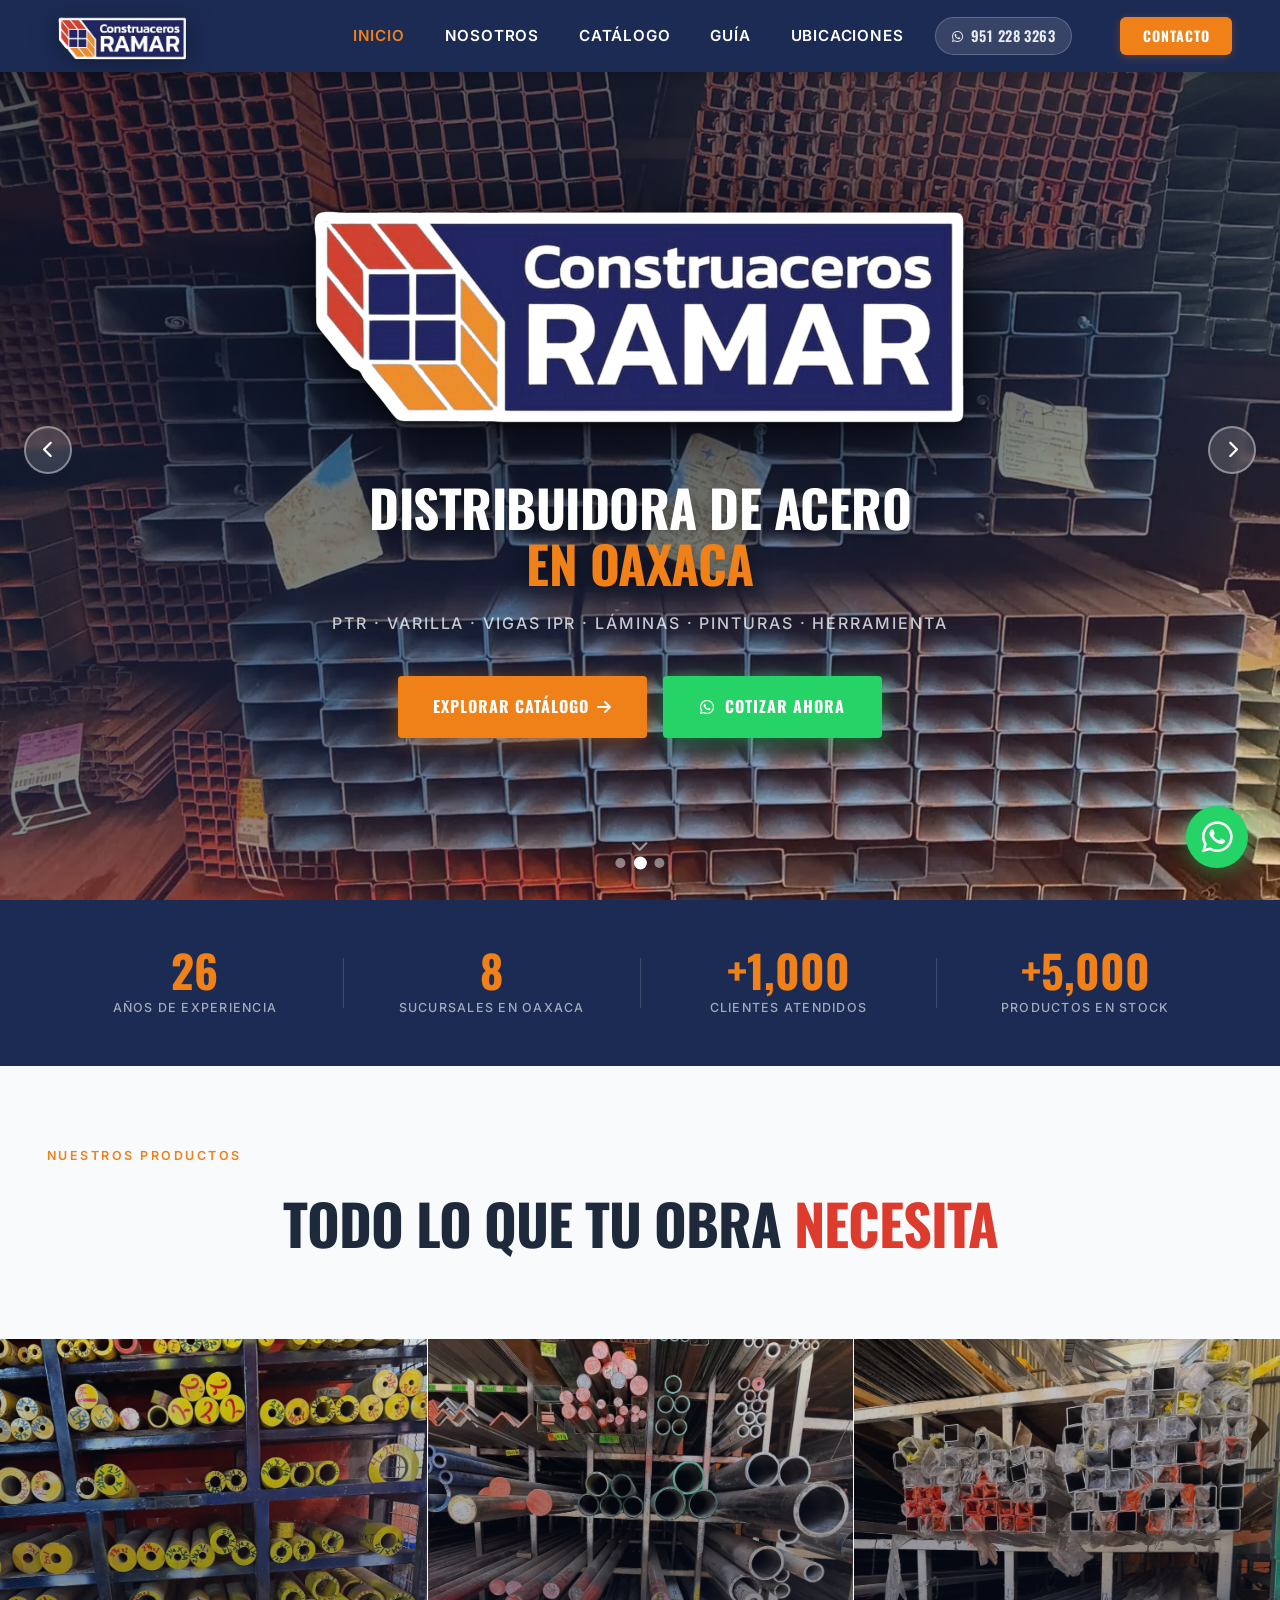
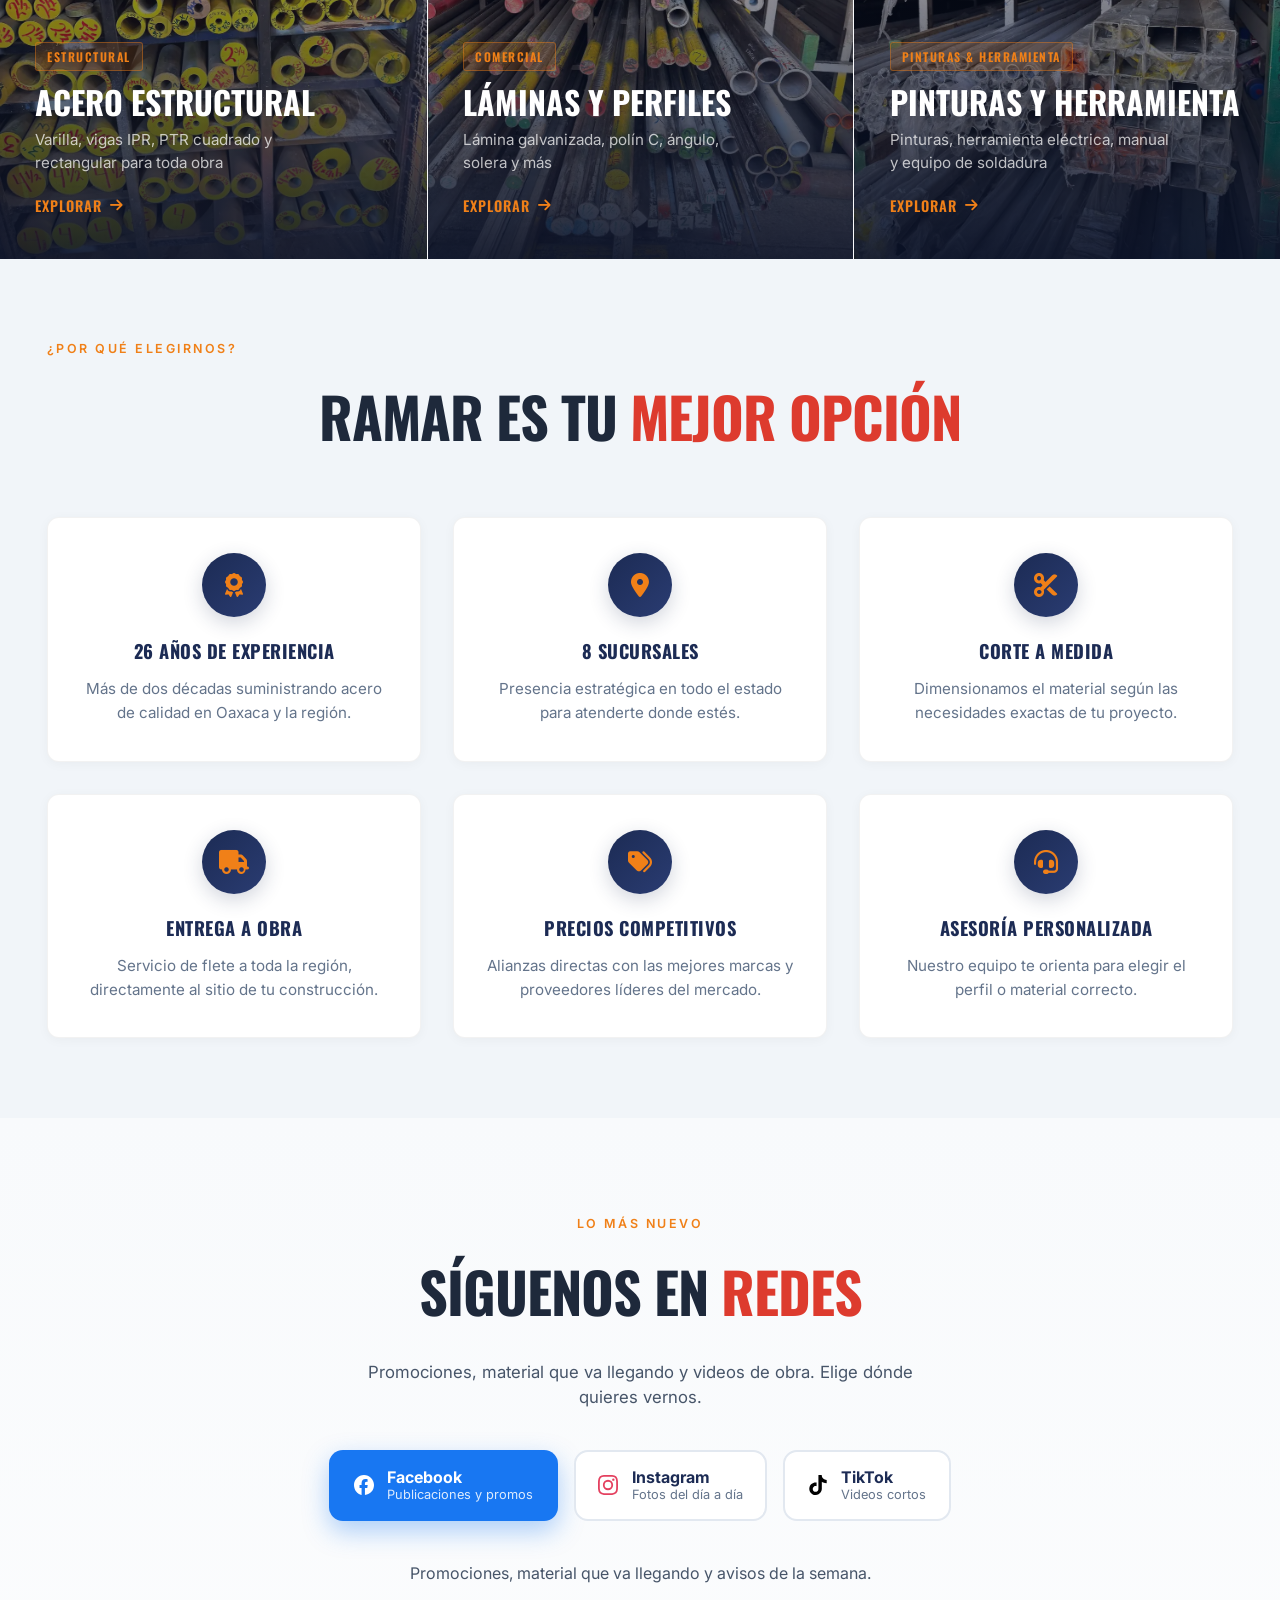
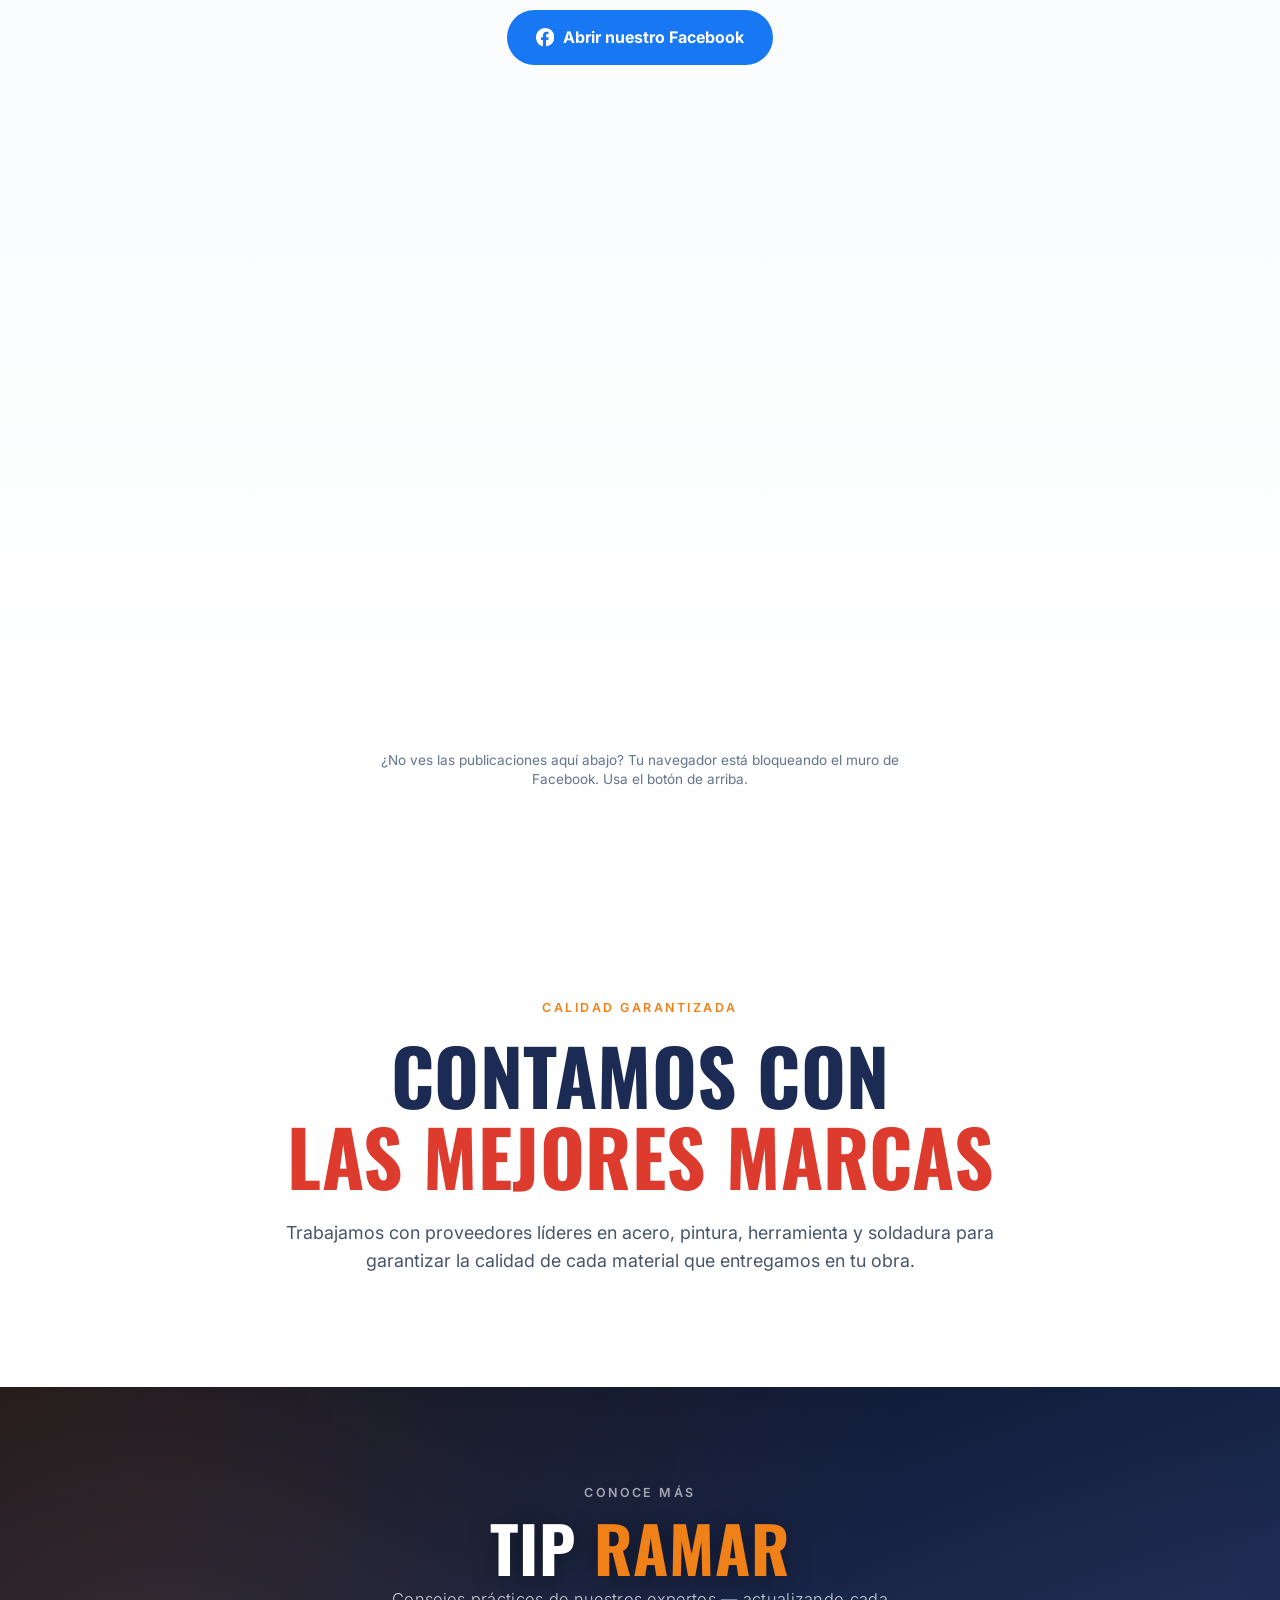
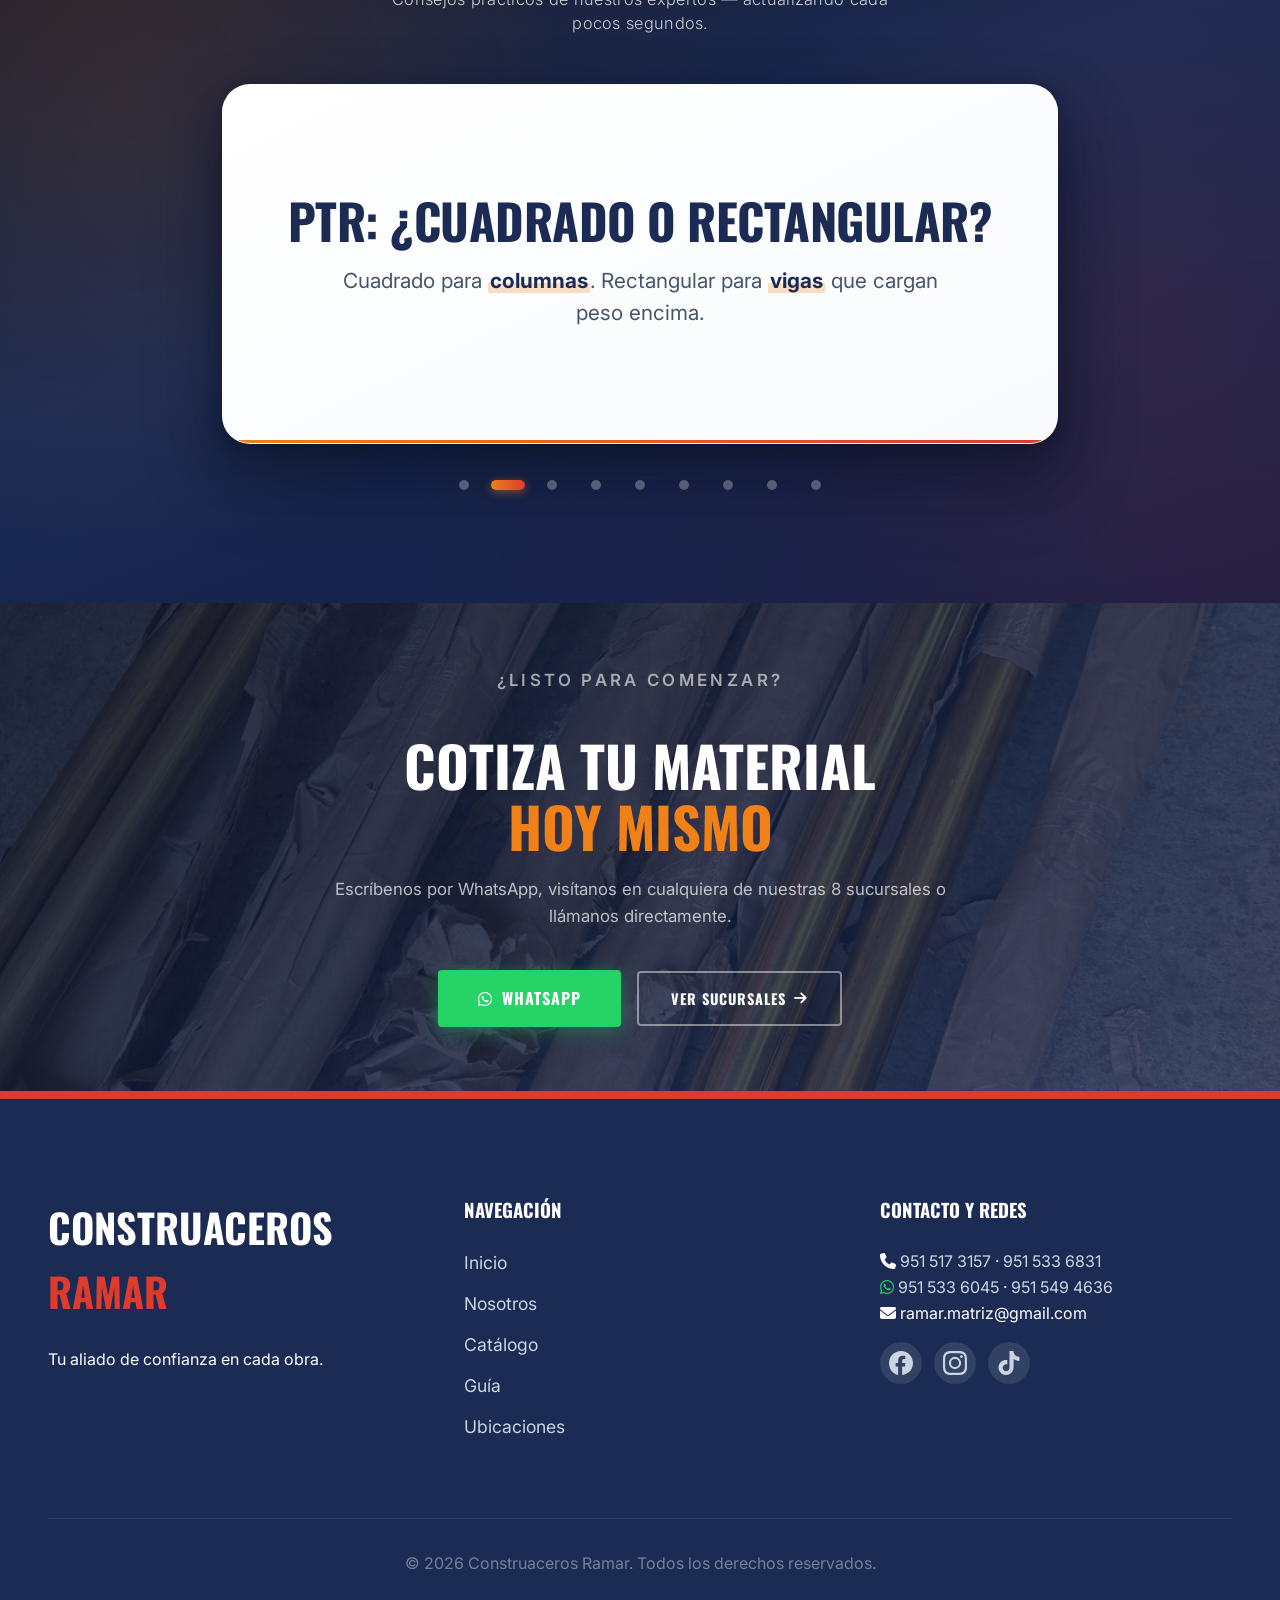
==== index.html @ 46afda1a "feat: primeras fotos propias de bodega en el catálogo y el hero El usuario mandó cuatro fotos de bod" ====
<!DOCTYPE html>
<html lang="es">
<head>
    <meta charset="UTF-8">
    <meta name="viewport" content="width=device-width, initial-scale=1.0">
    <title>Construaceros RAMAR - Distribuidora de Acero en Oaxaca</title>
    <meta name="description" content="Distribuidora de acero con 26 años en Oaxaca. Varillas, vigas IPR, PTR, láminas, perfiles de herrería y pinturas PintuMex. 8 sucursales, servicio a todo el estado.">
    <meta property="og:title" content="Construaceros RAMAR - Tu soporte de Acero en Oaxaca">
    <meta property="og:description" content="26 años distribuyendo acero en Oaxaca. 8 sucursales, amplio catálogo y atención personalizada para tu obra.">
    <meta property="og:image" content="https://construacerosramar.mx/assets/images/logo-horizontal.png">
    <meta property="og:url" content="https://construacerosramar.mx/">
    <link rel="canonical" href="https://construacerosramar.mx/">
    <meta name="twitter:card" content="summary_large_image">
    <meta name="twitter:title" content="Construaceros RAMAR - Tu soporte de Acero en Oaxaca">
    <meta name="twitter:description" content="26 años distribuyendo acero en Oaxaca. 8 sucursales, amplio catálogo y atención personalizada para tu obra.">
    <meta name="twitter:image" content="https://construacerosramar.mx/assets/images/logo-horizontal.png">
    <meta property="og:type" content="website">
    <link rel="icon" type="image/png" sizes="32x32" href="favicon-32x32.png">
    <link rel="icon" type="image/png" sizes="16x16" href="favicon-16x16.png">
    <link rel="apple-touch-icon" sizes="180x180" href="apple-touch-icon.png">
    <link rel="manifest" href="site.webmanifest">
    <meta name="theme-color" content="#1C2B54">
    <link rel="preconnect" href="https://fonts.googleapis.com">
    <link rel="preconnect" href="https://fonts.gstatic.com" crossorigin>
    <link href="https://fonts.googleapis.com/css2?family=Oswald:wght@400;500;600;700&family=Inter:wght@300;400;500;600&display=swap" rel="stylesheet">
    <link rel="stylesheet" href="https://cdnjs.cloudflare.com/ajax/libs/font-awesome/6.4.0/css/all.min.css">
    <link rel="stylesheet" href="styles.css">

    <!-- Schema.org: Organization (negocio principal con redes sociales) -->
    <script type="application/ld+json">
    {
      "@context": "https://schema.org",
      "@type": "Organization",
      "@id": "https://construacerosramar.mx/#organization",
      "name": "Construaceros RAMAR",
      "alternateName": "RAMAR",
      "url": "https://construacerosramar.mx/",
      "logo": "https://construacerosramar.mx/assets/images/logo-horizontal.png",
      "description": "Distribuidora de acero con 26 años en Oaxaca. 8 sucursales propias + 4 distribuidores autorizados.",
      "foundingDate": "2000",
      "telephone": "+52-951-228-3263",
      "email": "ramar.matriz@gmail.com",
      "address": {
        "@type": "PostalAddress",
        "streetAddress": "Av. Del Valle #8 Bis, Col. Ex Garita",
        "addressLocality": "Santa Cruz Xoxocotlán",
        "addressRegion": "Oaxaca",
        "postalCode": "71233",
        "addressCountry": "MX"
      },
      "areaServed": { "@type": "State", "name": "Oaxaca" },
      "sameAs": [
        "https://www.facebook.com/ConstruacerosRamarOficial",
        "https://www.instagram.com/ramar.oficial",
        "https://www.tiktok.com/@ramar.oficial"
      ]
    }
    </script>
    <!-- Schema.org: WebSite con búsqueda interna -->
    <script type="application/ld+json">
    {
      "@context": "https://schema.org",
      "@type": "WebSite",
      "@id": "https://construacerosramar.mx/#website",
      "url": "https://construacerosramar.mx/",
      "name": "Construaceros RAMAR",
      "publisher": { "@id": "https://construacerosramar.mx/#organization" },
      "inLanguage": "es-MX"
    }
    </script>
</head>
<body>
    <a href="#main" class="skip-link">Saltar al contenido principal</a>
    <!-- Logos de redes como SVG propio. Antes eran iconos de Font Awesome, pero
         fa-facebook-f es una "f" suelta mucho más angosta que el cuadro de
         Instagram, así que las tres pestañas no alineaban. Con un mismo
         viewBox 24x24 quedan del mismo tamaño, y además dejan de depender
         de que cargue el CDN. Trazos de Simple Icons (CC0). -->
    <svg width="0" height="0" style="position:absolute" aria-hidden="true" focusable="false">
      <symbol id="ico-facebook" viewBox="0 0 24 24">
        <path fill="currentColor" d="M24 12.073C24 5.405 18.627 0 12 0S0 5.405 0 12.073C0 18.1 3.882 23.094 9.101 24v-8.437H6.627v-3.49h2.474V9.9c0-3.297 1.792-5.118 4.533-5.118 1.313 0 2.686.236 2.686.236v2.953H15.08c-1.491 0-1.956.931-1.956 1.886v2.216h3.328l-.532 3.49h-2.796V24C20.118 23.094 24 18.1 24 12.073z"/>
      </symbol>
      <symbol id="ico-instagram" viewBox="0 0 24 24">
        <path fill="currentColor" d="M12 2.163c3.204 0 3.584.012 4.85.07 3.252.148 4.771 1.691 4.919 4.919.058 1.265.069 1.645.069 4.849 0 3.205-.012 3.584-.069 4.849-.149 3.225-1.664 4.771-4.919 4.919-1.266.058-1.644.07-4.85.07-3.204 0-3.584-.012-4.849-.07-3.26-.149-4.771-1.699-4.919-4.92-.058-1.265-.07-1.644-.07-4.849 0-3.204.013-3.583.07-4.849.149-3.227 1.664-4.771 4.919-4.919 1.266-.057 1.645-.069 4.849-.069zM12 0C8.741 0 8.333.014 7.053.072 2.695.272.273 2.69.073 7.052.014 8.333 0 8.741 0 12c0 3.259.014 3.668.072 4.948.2 4.358 2.618 6.78 6.98 6.98C8.333 23.986 8.741 24 12 24c3.259 0 3.668-.014 4.948-.072 4.354-.2 6.782-2.618 6.979-6.98.059-1.28.073-1.689.073-4.948 0-3.259-.014-3.667-.072-4.947-.196-4.354-2.617-6.78-6.979-6.98C15.668.014 15.259 0 12 0zm0 5.838a6.162 6.162 0 100 12.324 6.162 6.162 0 000-12.324zM12 16a4 4 0 110-8 4 4 0 010 8zm6.406-11.845a1.44 1.44 0 100 2.881 1.44 1.44 0 000-2.881z"/>
      </symbol>
      <symbol id="ico-tiktok" viewBox="0 0 24 24">
        <path fill="currentColor" d="M12.525.02c1.31-.02 2.61-.01 3.91-.02.08 1.53.63 3.09 1.75 4.17 1.12 1.11 2.7 1.62 4.24 1.79v4.03c-1.44-.05-2.89-.35-4.2-.97-.57-.26-1.1-.59-1.62-.93-.01 2.92.01 5.84-.02 8.75-.08 1.4-.54 2.79-1.35 3.94-1.31 1.92-3.58 3.17-5.91 3.21-1.43.08-2.86-.31-4.08-1.03-2.02-1.19-3.44-3.37-3.65-5.71-.02-.5-.03-1-.01-1.49.18-1.9 1.12-3.72 2.58-4.96 1.66-1.44 3.98-2.13 6.15-1.72.02 1.48-.04 2.96-.04 4.44-.99-.32-2.15-.23-3.02.37-.63.41-1.11 1.04-1.36 1.75-.21.51-.15 1.07-.14 1.61.24 1.64 1.82 3.02 3.5 2.87 1.12-.01 2.19-.66 2.77-1.61.19-.33.4-.67.41-1.06.1-1.79.06-3.57.07-5.36.01-4.03-.01-8.05.02-12.07z"/>
      </symbol>
    </svg>

    <!-- ═══════════════ NAVBAR ═══════════════ -->
    <header class="navbar">
        <div class="logo">
            <a href="index.html">
                <img src="assets/images/logo-horizontal.png" alt="Construaceros RAMAR Logo">
            </a>
        </div>
        <nav>
            <ul class="nav-links" id="nav-principal">
                <li><a href="index.html" style="color: var(--color-yellow);">Inicio</a></li>
                <li><a href="nosotros.html">Nosotros</a></li>
                <li><a href="catalogo.html">Catálogo</a></li>
                <li><a href="guia.html">Guía</a></li>
                <li><a href="ubicaciones.html">Ubicaciones</a></li>
            </ul>
        </nav>
        <a href="https://wa.me/5219512283263" target="_blank" rel="noopener" class="navbar-phone" aria-label="Cotiza por WhatsApp al 951 228 3263"><i class="fa-brands fa-whatsapp"></i> 951 228 3263</a>
        <a href="contacto.html" class="btn-primary contact-btn">Contacto</a>
        <button class="hamburger" aria-label="Abrir menú" aria-expanded="false" aria-controls="nav-principal">
            <div class="line"></div>
            <div class="line"></div>
            <div class="line"></div>
        </button>
    </header>

    <main id="main">

        <!-- ═══════════════ HERO CAROUSEL ═══════════════ -->
        <section class="hero-section">
            <div class="carousel-slides">
                <div class="carousel-slide active" style="background-image:url('assets/images/20260430_182716750_iOS.webp')"></div>
                <div class="carousel-slide" style="background-image:url('assets/images/20260430_182919820_iOS.webp')"></div>
                <div class="carousel-slide" style="background-image:url('assets/images/ramar-bodega-perfiles.jpg')"></div>
            </div>
            <div class="hero-overlay"></div>
            <div class="hero-content">
                <img src="assets/images/logo-horizontal.png" alt="Construaceros RAMAR" class="hero-logo">
                <h1 class="hero-headline">DISTRIBUIDORA DE ACERO<br><span class="text-yellow">EN OAXACA</span></h1>
                <p class="hero-sub">PTR · Varilla · Vigas IPR · Láminas · Pinturas · Herramienta</p>
                <div class="hero-buttons">
                    <a href="catalogo.html" class="btn-hero-primary">Explorar catálogo <i class="fa-solid fa-arrow-right"></i></a>
                    <a href="https://wa.me/5219512283263" target="_blank" class="btn-hero-wa"><i class="fa-brands fa-whatsapp"></i> Cotizar ahora</a>
                </div>
            </div>
            <button class="carousel-prev" aria-label="Anterior"><i class="fa-solid fa-chevron-left"></i></button>
            <button class="carousel-next" aria-label="Siguiente"><i class="fa-solid fa-chevron-right"></i></button>
            <div class="carousel-dots">
                <span class="carousel-dot active" data-idx="0"></span>
                <span class="carousel-dot" data-idx="1"></span>
                <span class="carousel-dot" data-idx="2"></span>
            </div>
            <div class="hero-scroll-hint">
                <i class="fa-solid fa-chevron-down"></i>
            </div>
        </section>

        <!-- ═══════════════ STATS BAR ═══════════════ -->
        <section class="stats-bar">
            <div class="stats-bar-inner">
                <div class="sbar-item">
                    <span class="sbar-num">26</span>
                    <span class="sbar-label">Años de experiencia</span>
                </div>
                <div class="sbar-div"></div>
                <div class="sbar-item">
                    <span class="sbar-num">8</span>
                    <span class="sbar-label">Sucursales en Oaxaca</span>
                </div>
                <div class="sbar-div"></div>
                <div class="sbar-item">
                    <span class="sbar-num">+1,000</span>
                    <span class="sbar-label">Clientes atendidos</span>
                </div>
                <div class="sbar-div"></div>
                <div class="sbar-item">
                    <span class="sbar-num">+5,000</span>
                    <span class="sbar-label">Productos en stock</span>
                </div>
            </div>
        </section>

        <!-- ═══════════════ CATEGORÍAS DE PRODUCTOS ═══════════════ -->
        <section class="home-categories fade-in">
            <div class="container">
                <p class="section-eyebrow dark">Nuestros productos</p>
                <h2 class="section-title text-center">TODO LO QUE TU OBRA <span class="text-red">NECESITA</span></h2>
            </div>
            <div class="home-cats-grid">
                <a href="catalogo.html" class="home-cat-card">
                    <div class="home-cat-img" style="background-image:url('assets/images/20260430_182743814_iOS.webp')"></div>
                    <div class="home-cat-overlay"></div>
                    <div class="home-cat-content">
                        <span class="home-cat-tag">Estructural</span>
                        <h3>Acero Estructural</h3>
                        <p>Varilla, vigas IPR, PTR cuadrado y rectangular para toda obra</p>
                        <span class="home-cat-cta">Explorar <i class="fa-solid fa-arrow-right"></i></span>
                    </div>
                </a>
                <a href="catalogo.html" class="home-cat-card">
                    <div class="home-cat-img" style="background-image:url('assets/images/20260430_182719859_iOS.webp')"></div>
                    <div class="home-cat-overlay"></div>
                    <div class="home-cat-content">
                        <span class="home-cat-tag">Comercial</span>
                        <h3>Láminas y Perfiles</h3>
                        <p>Lámina galvanizada, polín C, ángulo, solera y más</p>
                        <span class="home-cat-cta">Explorar <i class="fa-solid fa-arrow-right"></i></span>
                    </div>
                </a>
                <a href="catalogo.html" class="home-cat-card">
                    <div class="home-cat-img" style="background-image:url('assets/images/20260430_182710507_iOS.webp')"></div>
                    <div class="home-cat-overlay"></div>
                    <div class="home-cat-content">
                        <span class="home-cat-tag">Pinturas &amp; Herramienta</span>
                        <h3>Pinturas y Herramienta</h3>
                        <p>Pinturas, herramienta eléctrica, manual y equipo de soldadura</p>
                        <span class="home-cat-cta">Explorar <i class="fa-solid fa-arrow-right"></i></span>
                    </div>
                </a>
            </div>
        </section>

        <!-- ═══════════════ POR QUÉ RAMAR ═══════════════ -->
        <section class="home-why fade-in">
            <div class="container">
                <p class="section-eyebrow dark">¿Por qué elegirnos?</p>
                <h2 class="section-title text-center">RAMAR ES TU <span class="text-red">MEJOR OPCIÓN</span></h2>
                <div class="home-why-grid">
                    <div class="home-why-item">
                        <div class="home-why-icon"><i class="fa-solid fa-award"></i></div>
                        <h4>26 Años de Experiencia</h4>
                        <p>Más de dos décadas suministrando acero de calidad en Oaxaca y la región.</p>
                    </div>
                    <div class="home-why-item">
                        <div class="home-why-icon"><i class="fa-solid fa-location-dot"></i></div>
                        <h4>8 Sucursales</h4>
                        <p>Presencia estratégica en todo el estado para atenderte donde estés.</p>
                    </div>
                    <div class="home-why-item">
                        <div class="home-why-icon"><i class="fa-solid fa-scissors"></i></div>
                        <h4>Corte a Medida</h4>
                        <p>Dimensionamos el material según las necesidades exactas de tu proyecto.</p>
                    </div>
                    <div class="home-why-item">
                        <div class="home-why-icon"><i class="fa-solid fa-truck"></i></div>
                        <h4>Entrega a Obra</h4>
                        <p>Servicio de flete a toda la región, directamente al sitio de tu construcción.</p>
                    </div>
                    <div class="home-why-item">
                        <div class="home-why-icon"><i class="fa-solid fa-tags"></i></div>
                        <h4>Precios Competitivos</h4>
                        <p>Alianzas directas con las mejores marcas y proveedores líderes del mercado.</p>
                    </div>
                    <div class="home-why-item">
                        <div class="home-why-icon"><i class="fa-solid fa-headset"></i></div>
                        <h4>Asesoría Personalizada</h4>
                        <p>Nuestro equipo te orienta para elegir el perfil o material correcto.</p>
                    </div>
                </div>
            </div>
        </section>

        <!-- ═══════════════ REDES SOCIALES ═══════════════ -->
        <section class="redes-section fade-in" id="redes">
            <div class="container">
                <p class="section-eyebrow dark">Lo más nuevo</p>
                <h2 class="section-title text-center">SÍGUENOS EN <span class="text-red">REDES</span></h2>
                <p class="redes-sub">Promociones, material que va llegando y videos de obra. Elige dónde quieres vernos.</p>

                <div class="redes-tabs" role="tablist" aria-label="Elige una red social">
                    <button class="red-tab red-fb active" id="tab-fb" data-red="fb" role="tab" aria-selected="true" aria-controls="panel-fb" type="button">
                        <svg aria-hidden="true" focusable="false"><use href="#ico-facebook"/></svg>
                        <span class="red-tab-txt">
                            <span class="red-tab-nombre">Facebook</span>
                            <span class="red-tab-handle">Publicaciones y promos</span>
                        </span>
                    </button>
                    <button class="red-tab red-ig" id="tab-ig" data-red="ig" role="tab" aria-selected="false" aria-controls="panel-ig" type="button">
                        <svg aria-hidden="true" focusable="false"><use href="#ico-instagram"/></svg>
                        <span class="red-tab-txt">
                            <span class="red-tab-nombre">Instagram</span>
                            <span class="red-tab-handle">Fotos del día a día</span>
                        </span>
                    </button>
                    <button class="red-tab red-tk" id="tab-tk" data-red="tk" role="tab" aria-selected="false" aria-controls="panel-tk" type="button">
                        <svg aria-hidden="true" focusable="false"><use href="#ico-tiktok"/></svg>
                        <span class="red-tab-txt">
                            <span class="red-tab-nombre">TikTok</span>
                            <span class="red-tab-handle">Videos cortos</span>
                        </span>
                    </button>
                </div>

                <div class="redes-paneles">
                    <!-- Facebook. El plugin oficial se queda, pero NO puede ser lo
                         único: muchos navegadores con protección de rastreo lo
                         bloquean y el panel se veía como un recuadro vacío. Por eso
                         el botón va arriba y siempre visible, y el muro va abajo
                         con un aviso de qué hacer si no aparece. -->
                    <div class="red-panel red-panel-fb active" id="panel-fb" role="tabpanel" aria-labelledby="tab-fb">
                        <p class="red-panel-intro">Promociones, material que va llegando y avisos de la semana.</p>
                        <a href="https://www.facebook.com/ConstruacerosRamarOficial" target="_blank" rel="noopener" class="red-cta red-cta-fb red-cta-arriba">
                            <svg aria-hidden="true" focusable="false"><use href="#ico-facebook"/></svg> Abrir nuestro Facebook
                        </a>
                        <div class="fb-feed-wrap">
                            <iframe
                                src="https://www.facebook.com/plugins/page.php?href=https%3A%2F%2Fwww.facebook.com%2FConstruacerosRamarOficial&tabs=timeline&width=500&height=640&small_header=false&adapt_container_width=true&hide_cover=false&show_facepile=true"
                                width="500"
                                height="640"
                                style="border:none;overflow:hidden;max-width:100%;"
                                scrolling="no"
                                frameborder="0"
                                allowfullscreen="true"
                                allow="autoplay; clipboard-write; encrypted-media; picture-in-picture; web-share"
                                loading="lazy"
                                title="Publicaciones de Construaceros RAMAR en Facebook">
                            </iframe>
                        </div>
                        <p class="red-aviso">¿No ves las publicaciones aquí abajo? Tu navegador está bloqueando el muro de Facebook. Usa el botón de arriba.</p>
                    </div>

                    <!-- Instagram: fotos reales de bodega como antesala, sin simular el feed -->
                    <div class="red-panel red-panel-ig" id="panel-ig" role="tabpanel" aria-labelledby="tab-ig" hidden>
                        <p class="red-panel-intro">Así se ve la bodega por dentro. Todo el contenido está en Instagram.</p>
                        <div class="red-galeria">
                            <img src="assets/images/20260430_182659213_iOS.webp" alt="Tubería de acero acomodada por medida en el rack" loading="lazy">
                            <img src="assets/images/20260430_182710507_iOS.webp" alt="Material de acero en bodega RAMAR" loading="lazy">
                            <img src="assets/images/20260430_182716750_iOS.webp" alt="Perfiles de acero en existencia" loading="lazy">
                            <img src="assets/images/20260430_182731019_iOS.webp" alt="Almacén de perfiles y soleras" loading="lazy">
                            <img src="assets/images/20260430_182743814_iOS.webp" alt="Material estructural en bodega" loading="lazy">
                            <img src="assets/images/20260430_182919820_iOS.webp" alt="Vista general de la bodega RAMAR" loading="lazy">
                        </div>
                        <a href="https://www.instagram.com/ramar.oficial" target="_blank" rel="noopener" class="red-cta red-cta-ig">
                            <svg aria-hidden="true" focusable="false"><use href="#ico-instagram"/></svg> Ver @ramar.oficial en Instagram
                        </a>
                    </div>

                    <!-- TikTok -->
                    <div class="red-panel red-panel-tk" id="panel-tk" role="tabpanel" aria-labelledby="tab-tk" hidden>
                        <div class="red-tk-caja">
                            <svg class="red-tk-icono" aria-hidden="true" focusable="false"><use href="#ico-tiktok"/></svg>
                            <h3>Videos cortos de obra y material</h3>
                            <p>Cómo se ve el material de cerca, cómo se usa y qué va llegando a bodega.</p>
                            <a href="https://www.tiktok.com/@ramar.oficial" target="_blank" rel="noopener" class="red-cta red-cta-tk">
                                <svg aria-hidden="true" focusable="false"><use href="#ico-tiktok"/></svg> Ver @ramar.oficial en TikTok
                            </a>
                        </div>
                    </div>
                </div>
            </div>
        </section>

        <!-- ═══════════════ MARCAS ═══════════════ -->
        <section class="brands-section fade-in">
            <div class="container">
                <p class="section-eyebrow dark">Calidad garantizada</p>
                <h2 class="brands-headline">CONTAMOS CON<br><span class="text-red">LAS MEJORES MARCAS</span></h2>
                <p class="brands-sub">Trabajamos con proveedores líderes en acero, pintura, herramienta y soldadura para garantizar la calidad de cada material que entregamos en tu obra.</p>
            </div>
        </section>

        <!-- ═══════════════ TIPS ROTATIVOS ═══════════════ -->
        <section class="tips-section fade-in">
            <div class="tips-bg-pattern"></div>
            <div class="container">
                <p class="section-eyebrow light">Conoce más</p>
                <h2 class="tips-title">TIP <span class="text-yellow">RAMAR</span></h2>
                <p class="tips-sub">Consejos prácticos de nuestros expertos — actualizando cada pocos segundos.</p>

                <div class="tip-rotator" id="tip-rotator">
                    <!-- Las tarjetas se inyectan por JS; este es el placeholder inicial -->
                    <div class="tip-watermark"><img src="assets/images/tips/electrodos.svg" alt=""></div>
                    <div class="tip-card active">
                        <h3 class="tip-headline">¿Cuál electrodo uso?</h3>
                        <p class="tip-text"><strong>6013</strong> para herrería y muebles. <strong>7018</strong> para estructuras pesadas que aguantan más carga.</p>
                    </div>
                </div>

                <div class="tip-dots" id="tip-dots"></div>
            </div>
        </section>

        <!-- ═══════════════ CTA FINAL ═══════════════ -->
        <section class="cta-final">
            <img src="assets/images/20260430_182731019_iOS.webp" alt="Material RAMAR" class="cta-final-bg" loading="lazy">
            <div class="cta-final-overlay"></div>
            <div class="cta-final-content">
                <p class="section-eyebrow light">¿Listo para comenzar?</p>
                <h2>COTIZA TU MATERIAL<br><span class="text-yellow">HOY MISMO</span></h2>
                <p>Escríbenos por WhatsApp, visítanos en cualquiera de nuestras 8 sucursales o llámanos directamente.</p>
                <div class="cta-final-btns">
                    <a href="https://wa.me/5219512283263" target="_blank" class="btn-wa-big"><i class="fa-brands fa-whatsapp"></i> WhatsApp</a>
                    <a href="ubicaciones.html" class="btn-outline-light">Ver sucursales <i class="fa-solid fa-arrow-right"></i></a>
                </div>
            </div>
        </section>

    </main>

    <!-- ═══════════════ FOOTER ═══════════════ -->
    <footer id="footer-section">
        <div class="footer-container">
            <div class="footer-brand">
                <h2>Construaceros<span class="text-red"> RAMAR</span></h2>
                <p>Tu aliado de confianza en cada obra.</p>
            </div>
            <div class="footer-links">
                <h3>Navegación</h3>
                <ul>
                    <li><a href="index.html">Inicio</a></li>
                    <li><a href="nosotros.html">Nosotros</a></li>
                    <li><a href="catalogo.html">Catálogo</a></li>
                    <li><a href="guia.html">Guía</a></li>
                    <li><a href="ubicaciones.html">Ubicaciones</a></li>
                </ul>
            </div>
            <div class="footer-contact">
                <h3>Contacto y Redes</h3>
                <p><i class="fa-solid fa-phone"></i> <a href="tel:9515173157" style="color:#cbd5e1;text-decoration:none;">951 517 3157</a> · <a href="tel:9515336831" style="color:#cbd5e1;text-decoration:none;">951 533 6831</a></p>
                <p><i class="fa-brands fa-whatsapp" style="color:#25D366;"></i> <a href="https://wa.me/5219515336045" target="_blank" rel="noopener" style="color:#cbd5e1;text-decoration:none;">951 533 6045</a> · <a href="https://wa.me/5219515494636" target="_blank" rel="noopener" style="color:#cbd5e1;text-decoration:none;">951 549 4636</a></p>
                <p><i class="fa-solid fa-envelope"></i> ramar.matriz@gmail.com</p>
                <div class="social-icons">
                    <a href="https://www.facebook.com/ConstruacerosRamarOficial" target="_blank" class="social-link fb" aria-label="Facebook"><svg aria-hidden="true" focusable="false"><use href="#ico-facebook"/></svg></a>
                    <a href="https://www.instagram.com/ramar.oficial" target="_blank" class="social-link ig" aria-label="Instagram"><svg aria-hidden="true" focusable="false"><use href="#ico-instagram"/></svg></a>
                    <a href="https://www.tiktok.com/@ramar.oficial" target="_blank" class="social-link tk" aria-label="TikTok"><svg aria-hidden="true" focusable="false"><use href="#ico-tiktok"/></svg></a>
                </div>
            </div>
        </div>
        <div class="footer-bottom">
            <p>&copy; 2026 Construaceros Ramar. Todos los derechos reservados.</p>
        </div>
    </footer>

    <a href="https://wa.me/5219512283263" target="_blank" class="whatsapp-float" aria-label="Cotiza por WhatsApp">
        <i class="fa-brands fa-whatsapp"></i>
        <span class="wa-tooltip">Cotiza por WhatsApp</span>
    </a>

    <script src="main.js"></script>

    <!-- ═══════════════ PESTAÑAS DE REDES SOCIALES ═══════════════ -->
    <script>
    (function () {
        const tabs = document.querySelectorAll('.red-tab');
        if (!tabs.length) return;

        function mostrar(red) {
            tabs.forEach((t) => {
                const activa = t.dataset.red === red;
                t.classList.toggle('active', activa);
                t.setAttribute('aria-selected', activa ? 'true' : 'false');
            });
            document.querySelectorAll('.red-panel').forEach((p) => {
                const activo = p.id === 'panel-' + red;
                p.classList.toggle('active', activo);
                p.hidden = !activo;
            });
        }

        tabs.forEach((t) => t.addEventListener('click', () => mostrar(t.dataset.red)));

        // Flechas izquierda/derecha entre pestañas, como espera un lector de pantalla.
        document.querySelector('.redes-tabs').addEventListener('keydown', (e) => {
            if (e.key !== 'ArrowRight' && e.key !== 'ArrowLeft') return;
            const lista = [...tabs];
            const i = lista.indexOf(document.activeElement);
            if (i === -1) return;
            const sig = lista[(i + (e.key === 'ArrowRight' ? 1 : -1) + lista.length) % lista.length];
            sig.focus();
            mostrar(sig.dataset.red);
            e.preventDefault();
        });
    })();
    </script>

    <!-- ═══════════════ TIPS ROTATIVOS ═══════════════ -->
    <script>
    (function () {
        const TIPS_BASE = 'assets/images/tips';
        const TIPS = [
            { img: TIPS_BASE + '/electrodos.svg',   cat: 'Soldadura',  title: '¿Cuál electrodo uso?',
              text: '<strong>6013</strong> para herrería y muebles. <strong>7018</strong> para estructuras pesadas que aguantan más carga.' },
            { img: TIPS_BASE + '/ptr.svg',          cat: 'Estructural', title: 'PTR: ¿cuadrado o rectangular?',
              text: 'Cuadrado para <strong>columnas</strong>. Rectangular para <strong>vigas</strong> que cargan peso encima.' },
            { img: TIPS_BASE + '/calibre.svg',      cat: 'Lámina', title: '¿Qué calibre escojo?',
              text: 'A mayor número, más delgada la lámina. <strong>Cal. 26</strong> techos · <strong>Cal. 22</strong> fachadas · <strong>Cal. 18</strong> portones.' },
            { img: TIPS_BASE + '/primario.svg',     cat: 'Pintura', title: 'Empieza por el primario',
              text: 'Sin <strong>primario anticorrosivo</strong> antes del esmalte, la pintura se cae en pocos meses.' },
            { img: TIPS_BASE + '/torno.svg',        cat: 'Torno', title: 'Para tornear inox',
              text: 'Usa <strong>buriles de cobalto</strong>. Los buriles normales se queman muy rápido en inox o acero duro.' },
            { img: TIPS_BASE + '/7018-mojado.svg',  cat: 'Soldadura', title: 'Cuida tus 7018',
              text: 'El <strong>7018 mojado</strong> arruina la soldadura. Guárdalo en bolsa sellada o calientito.' },
            { img: TIPS_BASE + '/porton.svg',       cat: 'Herrería', title: 'PTR para portón',
              text: 'Portón <strong>chico</strong>: PTR 1½" cal. 14. Portón <strong>grande</strong>: PTR 2" cal. 12 para que no se chueque.' },
            { img: TIPS_BASE + '/inox.svg',         cat: 'Inoxidable', title: 'Inox: ¿304 o 430?',
              text: '<strong>304</strong> para cocinas y donde haya humedad. <strong>430</strong> solo para decorar en lugares secos.' },
            { img: TIPS_BASE + '/inversora.svg',    cat: 'Soldadura', title: '¿Inversora o transformadora?',
              text: '<strong>Inversora</strong>: ligera, llévala a la obra. <strong>Transformadora</strong>: pesada pero más resistente para taller fijo.' }
        ];

        const rotator = document.getElementById('tip-rotator');
        const dots    = document.getElementById('tip-dots');
        if (!rotator || !dots) return;

        // Pintar dots
        dots.innerHTML = TIPS.map((_, i) =>
            `<button class="tip-dot${i === 0 ? ' active' : ''}" aria-label="Tip ${i+1}" data-idx="${i}"></button>`
        ).join('');

        let current = 0;
        let timer;

        function render(idx) {
            const t = TIPS[idx];
            rotator.innerHTML =
                '<div class="tip-watermark"><img src="' + t.img + '" alt="" loading="lazy"></div>' +
                '<div class="tip-card active">' +
                    '<h3 class="tip-headline">' + t.title + '</h3>' +
                    '<p class="tip-text">' + t.text + '</p>' +
                '</div>';
            dots.querySelectorAll('.tip-dot').forEach((d, i) =>
                d.classList.toggle('active', i === idx)
            );
            current = idx;
        }

        function next() { render((current + 1) % TIPS.length); }

        function start() {
            stop();
            timer = setInterval(next, 6000); // cada 6 segundos
        }
        function stop() {
            if (timer) { clearInterval(timer); timer = null; }
        }

        // Click manual en dot
        dots.addEventListener('click', e => {
            const btn = e.target.closest('.tip-dot');
            if (!btn) return;
            render(parseInt(btn.dataset.idx, 10));
            start(); // reinicia el timer
        });

        // Pausar al pasar el mouse, reanudar al salir
        rotator.addEventListener('mouseenter', stop);
        rotator.addEventListener('mouseleave', start);

        // Comenzar al cargar
        render(0);
        start();
    })();
    </script>
</body>
</html>
---- styles.css ----
:root {
    /* Colores exactos del logo */
    --color-blue: #1C2B54; /* Azul oscuro del contenedor principal */
    --color-blue-light: #2A3C72;
    --color-yellow: #F08018; /* Naranja/Amarillo de los bloques inferiores */
    --color-red: #DD3B2E; /* Rojo vibrante de los bloques superiores */
    --color-white: #FFFFFF;
    --color-bg: #F8FAFC;
    --color-bg-dark: #F1F5F9;
    --color-text: #1E293B;
    --color-text-light: #64748B;
    
    --font-heading: 'Oswald', sans-serif;
    --font-body: 'Inter', sans-serif;
    
    /* Transición suave y moderna */
    --transition: all 0.3s cubic-bezier(0.4, 0, 0.2, 1);
}

* {
    margin: 0;
    padding: 0;
    box-sizing: border-box;
}

/* ─── Accesibilidad ─── */
.visually-hidden {
    position: absolute;
    width: 1px; height: 1px;
    padding: 0; margin: -1px;
    overflow: hidden;
    clip: rect(0, 0, 0, 0);
    white-space: nowrap;
    border: 0;
}
.skip-link {
    position: absolute;
    left: -10000px;
    top: 12px;
    background: var(--color-blue);
    color: #fff;
    padding: 0.75rem 1.25rem;
    font-family: var(--font-body);
    font-weight: 600;
    text-decoration: none;
    border-radius: 6px;
    box-shadow: 0 6px 18px rgba(0,0,0,0.25);
    z-index: 9999;
}
.skip-link:focus {
    left: 12px;
    outline: 3px solid var(--color-yellow);
    outline-offset: 2px;
}
:focus-visible {
    outline: 3px solid var(--color-yellow);
    outline-offset: 2px;
    border-radius: 4px;
}

body {
    font-family: var(--font-body);
    color: var(--color-text);
    background-color: var(--color-bg);
    line-height: 1.6;
    overflow-x: hidden;
    scroll-behavior: smooth;
    -webkit-font-smoothing: antialiased;
}

/* Helpers Typografia */
.text-blue { color: var(--color-blue); }
.text-yellow { color: var(--color-yellow); }
.text-red { color: var(--color-red); }
.text-center { text-align: center; }
.text-left { text-align: left; }

h1, h2, h3, h4 {
    font-family: var(--font-heading);
    text-transform: uppercase;
}

.section-title {
    font-size: 3.5rem;
    margin-bottom: 1.5rem;
    font-weight: 800;
    letter-spacing: -1px;
}

.section-subtitle {
    font-size: 1.3rem;
    margin-bottom: 3.5rem;
    color: var(--color-text-light);
}

.container {
    max-width: 1250px;
    margin: 0 auto;
    padding: 0 2rem;
}

/* Fix Global de Main para que el Navbar no lo tape */
.main-content {
    padding-top: 72px;
    min-height: 80vh;
    background-color: var(--color-bg);
}

/* Navbar */
.navbar {
    position: fixed;
    top: 0;
    width: 100%;
    height: 72px;
    padding: 0 3rem;
    display: flex;
    align-items: center;
    gap: 2rem;
    background: var(--color-blue);
    z-index: 1000;
    box-shadow: 0 2px 12px rgba(0,0,0,0.22);
    transition: background 0.3s ease, box-shadow 0.3s ease;
}

.navbar.scrolled {
    background: #111e3a;
    box-shadow: 0 4px 24px rgba(0,0,0,0.32);
}

/* Logo inline */
.logo {
    display: flex;
    align-items: center;
    margin-right: auto;
    flex-shrink: 0;
}

.logo img {
    height: 56px;
    width: auto;
    display: block;
    filter: drop-shadow(0 4px 14px rgba(0,0,0,0.32));
    transition: transform 0.3s cubic-bezier(0.4, 0, 0.2, 1);
}
.logo img:hover {
    transform: translateY(-2px) scale(1.02);
}

.nav-links {
    list-style: none;
    display: flex;
    gap: 2.5rem;
}

.nav-links a {
    text-decoration: none;
    color: #fff;
    font-weight: 600;
    font-size: 0.95rem;
    letter-spacing: 0.8px;
    text-transform: uppercase;
    transition: color 0.2s ease;
    position: relative;
}

.nav-links a::after {
    content: '';
    position: absolute;
    bottom: -4px;
    left: 0;
    width: 0%;
    height: 2px;
    background: var(--color-yellow);
    transition: width 0.25s ease;
}

.nav-links a:hover {
    color: var(--color-yellow);
}

.nav-links a:hover::after,
.nav-links a[style*="color: var(--color-red)"]::after {
    width: 100%;
}

/* Página activa en nav — usar amarillo en lugar de rojo sobre fondo oscuro */
.nav-links a[style*="color: var(--color-red)"] {
    color: var(--color-yellow) !important;
}

/* Botones */
.btn-primary, .btn-secondary, .btn-outline {
    display: inline-flex;
    align-items: center;
    justify-content: center;
    padding: 0.9rem 2.2rem;
    font-family: var(--font-heading);
    font-weight: 700;
    text-transform: uppercase;
    text-decoration: none;
    border: none;
    border-radius: 6px;
    cursor: pointer;
    transition: var(--transition);
    font-size: 1rem;
    letter-spacing: 1px;
}

.btn-primary {
    background: var(--color-yellow);
    color: var(--color-white);
    box-shadow: 0 2px 10px rgba(240, 128, 24, 0.28);
}

.contact-btn {
    margin-left: 1rem;
    background: var(--color-yellow) !important;
    color: #fff !important;
    padding: 0.5rem 1.4rem !important;
    font-size: 0.88rem !important;
}

.btn-primary:hover {
    color: var(--color-white);
    background: #d97010;
    transform: translateY(-2px);
    box-shadow: 0 6px 18px rgba(240, 128, 24, 0.35);
}

.btn-secondary {
    background-color: rgba(255,255,255,0.12);
    color: var(--color-white);
    border: 2px solid rgba(255,255,255,0.9);
}

.btn-secondary:hover {
    background-color: rgba(255,255,255,0.22);
    border-color: var(--color-white);
    color: var(--color-white);
    transform: translateY(-2px);
}

.btn-outline {
    background-color: transparent;
    border: 2px solid var(--color-blue);
    color: var(--color-blue);
}

.btn-outline:hover {
    background-color: var(--color-blue);
    color: var(--color-white);
    transform: translateY(-2px);
}

/* Hero Section — Carousel */
.hero-section {
    height: 100vh;
    position: relative;
    display: flex;
    align-items: center;
    justify-content: center;
    text-align: center;
    padding: 0 2rem;
    overflow: hidden;
}

/* Carousel slides container */
.carousel-slides {
    position: absolute;
    inset: 0;
    z-index: 0;
}

.carousel-slide {
    position: absolute;
    inset: 0;
    background-size: cover;
    background-position: center;
    opacity: 0;
    transition: opacity 1s ease-in-out;
}

.carousel-slide.active {
    opacity: 1;
}

.hero-overlay {
    position: absolute;
    inset: 0;
    z-index: 1;
    background: linear-gradient(160deg, rgba(10,18,40,0.72) 0%, rgba(28,43,84,0.55) 60%, rgba(221,59,46,0.20) 100%);
}

.hero-content {
    position: relative;
    z-index: 3;
    max-width: 900px;
}

/* Carousel navigation arrows */
.carousel-prev,
.carousel-next {
    position: absolute;
    top: 50%;
    transform: translateY(-50%);
    z-index: 4;
    background: rgba(255,255,255,0.15);
    border: 2px solid rgba(255,255,255,0.4);
    color: #fff;
    width: 48px;
    height: 48px;
    border-radius: 50%;
    font-size: 1.1rem;
    cursor: pointer;
    display: flex;
    align-items: center;
    justify-content: center;
    transition: background 0.25s, transform 0.25s;
    -webkit-backdrop-filter: blur(4px);
    backdrop-filter: blur(4px);
}
.carousel-prev { left: 1.5rem; }
.carousel-next { right: 1.5rem; }
.carousel-prev:hover,
.carousel-next:hover {
    background: rgba(255,255,255,0.3);
    transform: translateY(-50%) scale(1.1);
}

/* Carousel dots */
.carousel-dots {
    position: absolute;
    bottom: 2rem;
    left: 50%;
    transform: translateX(-50%);
    z-index: 4;
    display: flex;
    gap: 0.6rem;
}

.carousel-dot {
    width: 10px;
    height: 10px;
    border-radius: 50%;
    background: rgba(255,255,255,0.45);
    cursor: pointer;
    transition: background 0.25s, transform 0.25s;
    border: none;
}

.carousel-dot.active {
    background: #fff;
    transform: scale(1.3);
}

/* Logo principal en el hero */
.hero-logo {
    width: 760px;
    max-width: 92vw;
    display: block;
    margin: 0 auto 2rem;
    filter:
        drop-shadow(0 10px 28px rgba(0,0,0,0.5))
        drop-shadow(0 22px 56px rgba(0,0,0,0.38));
    animation: hero-logo-in 0.9s cubic-bezier(0.4, 0, 0.2, 1) both;
}

@keyframes hero-logo-in {
    from { opacity: 0; transform: translateY(-16px) scale(0.96); }
    to   { opacity: 1; transform: translateY(0) scale(1); }
}

.hero-tagline {
    font-size: 1.25rem;
    color: rgba(255,255,255,0.88);
    margin-bottom: 2.5rem;
    font-weight: 300;
    letter-spacing: 0.02em;
    text-shadow: 0 2px 8px rgba(0,0,0,0.4);
}

.hero-buttons {
    display: flex;
    justify-content: center;
    gap: 1.5rem;
}

/* Grid General para Catálogo y Ubicaciones */
.catalog-grid, .locations-grid {
    display: grid;
    grid-template-columns: repeat(auto-fit, minmax(min(280px, 100%), 1fr));
    gap: 3rem;
}

/* Tarjetas */
/* Línea de acento inferior */
/* Enlaces/Botones dentro de Tarjetas */

/* Iconos de las tarjetas del catálogo */
.icon-estructural { background: linear-gradient(135deg, #1C2B54, #2d4a8a); }
.icon-comercial   { background: linear-gradient(135deg, #F08018, #e06010); }
.icon-especializado { background: linear-gradient(135deg, #DD3B2E, #b02820); }
.icon-pintura     { background: linear-gradient(135deg, #7c3aed, #5b21b6); }

/* ── Hero genérico con gradiente de marca (guia, ubicaciones, contacto, catálogo) ── */
.page-hero-grad {
    margin-top: 72px;
    min-height: 320px;
    display: flex;
    align-items: center;
    justify-content: center;
    text-align: center;
    padding: 5.5rem 2rem 3.5rem;
    background: linear-gradient(135deg, #060d1e 0%, var(--color-blue) 55%, rgba(221,59,46,0.4) 100%);
    position: relative;
    overflow: hidden;
}
.page-hero-grad::after {
    content: '';
    position: absolute;
    inset: 0;
    background: radial-gradient(ellipse at 72% 50%, rgba(240,128,24,0.10) 0%, transparent 65%);
    pointer-events: none;
}
.page-hero-content {
    position: relative;
    z-index: 2;
    max-width: 700px;
}
.page-hero-content h1 {
    font-family: var(--font-heading);
    font-size: clamp(2.2rem, 6vw, 3.8rem);
    font-weight: 700;
    color: #fff;
    text-transform: uppercase;
    letter-spacing: -0.5px;
    line-height: 1.1;
    margin-bottom: 1rem;
    text-shadow: 0 2px 20px rgba(0,0,0,0.35);
}
.page-hero-content p {
    font-size: 1.1rem;
    color: rgba(255,255,255,0.82);
    max-width: 540px;
    margin: 0 auto;
    line-height: 1.6;
}

/* Hero de sección catálogo */
.catalog-hero {
    background: linear-gradient(135deg, rgba(28,43,84,0.88) 0%, rgba(45,74,138,0.88) 100%),
                url('https://images.pexels.com/photos/12771407/pexels-photo-12771407.jpeg?auto=compress&cs=tinysrgb&w=1400') center/cover no-repeat;
    padding: 6.5rem 2rem 4rem;
    margin-top: 72px;
    text-align: center;
    color: var(--color-white);
}
.catalog-hero h1 { font-family: var(--font-heading); font-size: 3.5rem; font-weight: 700; margin-bottom: 1rem; }
.catalog-hero h1 span { color: var(--color-yellow); }
.catalog-hero p { font-size: 1.2rem; opacity: 0.85; max-width: 600px; margin: 0 auto; }

/* Banner hero de sub-páginas de catálogo */
.subcat-hero {
    padding: 6rem 2rem 3.5rem;
    margin-top: 72px;
    text-align: center;
    color: var(--color-white);
}
.subcat-hero .breadcrumb {
    display: inline-flex;
    align-items: center;
    gap: 8px;
    color: rgba(255,255,255,0.7);
    text-decoration: none;
    font-size: 0.95rem;
    margin-bottom: 1.5rem;
}
.subcat-hero .breadcrumb:hover { color: var(--color-white); }
.subcat-hero h1 { font-family: var(--font-heading); font-size: 3rem; font-weight: 700; margin-bottom: 0.75rem; }
.subcat-hero p { font-size: 1.1rem; opacity: 0.85; }
.hero-comercial {
    background: linear-gradient(135deg, rgba(217,119,6,0.82) 0%, rgba(240,128,24,0.82) 100%),
                url('https://images.pexels.com/photos/46167/pexels-photo-46167.jpeg?auto=compress&cs=tinysrgb&w=1400') center/cover no-repeat;
}
.hero-estructural {
    background: linear-gradient(135deg, rgba(28,43,84,0.85) 0%, rgba(45,74,138,0.85) 100%),
                url('https://images.pexels.com/photos/12771407/pexels-photo-12771407.jpeg?auto=compress&cs=tinysrgb&w=1400') center/cover no-repeat;
}
.hero-especializado {
    background: linear-gradient(135deg, rgba(185,28,28,0.85) 0%, rgba(221,59,46,0.85) 100%),
                url('https://images.pexels.com/photos/9242912/pexels-photo-9242912.jpeg?auto=compress&cs=tinysrgb&w=1400') center/cover no-repeat;
}
.hero-pintura {
    background: linear-gradient(135deg, rgba(91,33,182,0.85) 0%, rgba(124,58,237,0.85) 100%),
                url('https://images.pexels.com/photos/5641684/pexels-photo-5641684.jpeg?auto=compress&cs=tinysrgb&w=1400') center/cover no-repeat;
}


/* Banner imagen en sección Nosotros */
.section-banner-img {
    width: 100%;
    height: 320px;
    overflow: hidden;
    position: relative;
}
.section-banner-img img {
    width: 100%;
    height: 100%;
    object-fit: cover;
    object-position: center 30%;
    display: block;
}
.section-banner-img .banner-overlay {
    position: absolute;
    inset: 0;
    background: linear-gradient(135deg, rgba(28,43,84,0.70), rgba(221,59,46,0.50));
    display: flex;
    align-items: center;
    justify-content: center;
    padding: 2rem;
}
.section-banner-img .banner-text {
    text-align: center;
    color: #fff;
    font-family: var(--font-heading);
    font-size: 2rem;
    font-weight: 700;
    text-shadow: 0 2px 8px rgba(0,0,0,0.4);
    max-width: 700px;
}


/* Certificado de Proveedor callout */
.cert-callout {
    display: flex;
    align-items: center;
    gap: 1.25rem;
    background: #eff6ff;
    border-left: 4px solid var(--color-blue);
    border-radius: 10px;
    padding: 1rem 1.5rem;
    margin-bottom: 2rem;
    flex-wrap: wrap;
}
.cert-callout-icon {
    font-size: 1.8rem;
    color: var(--color-blue);
    flex-shrink: 0;
}
.cert-callout-text {
    flex: 1;
    min-width: 200px;
    display: flex;
    flex-direction: column;
    gap: 0.2rem;
}
.cert-callout-text strong {
    font-family: var(--font-heading);
    font-size: 1rem;
    color: var(--color-blue);
    text-transform: uppercase;
    letter-spacing: 0.5px;
}
.cert-callout-text span {
    font-size: 0.92rem;
    color: var(--color-text-light);
    line-height: 1.4;
}
.cert-callout-btn {
    display: inline-flex;
    align-items: center;
    gap: 0.4rem;
    background: #25d366;
    color: #fff;
    font-family: var(--font-heading);
    font-size: 0.9rem;
    text-transform: uppercase;
    letter-spacing: 0.5px;
    padding: 0.55rem 1.1rem;
    border-radius: 6px;
    text-decoration: none;
    white-space: nowrap;
    transition: background 0.2s;
    flex-shrink: 0;
}
.cert-callout-btn:hover { background: #1da851; }

/* About Section */
.about-grid {
    display: grid;
    grid-template-columns: 1fr 1fr;
    gap: 5rem;
    align-items: center;
}
.values-list {
    list-style: none;
    margin-top: 2rem;
}
.values-list li {
    font-size: 1.2rem;
    margin-bottom: 1rem;
    font-weight: 600;
    color: var(--color-blue);
    display: flex;
    align-items: center;
    background: var(--color-bg-dark);
    padding: 10px 20px;
    border-radius: 8px;
}
.values-list li i {
    color: var(--color-red);
    margin-right: 15px;
    font-size: 1.5rem;
}

.image-frame {
    position: relative;
    border-radius: 12px;
}
.image-frame::before {
    content: '';
    position: absolute;
    top: -20px; left: -20px;
    border: 6px solid var(--color-yellow);
    width: 60%; height: 60%;
    border-radius: 12px;
    z-index: 0;
}
.image-frame::after {
    content: '';
    position: absolute;
    bottom: -20px; right: -20px;
    border: 6px solid var(--color-red);
    width: 60%; height: 60%;
    border-radius: 12px;
    z-index: 0;
}
.image-frame img {
    width: 100%;
    border-radius: 12px;
    position: relative;
    z-index: 2;
    box-shadow: 0 20px 40px rgba(0,0,0,0.25);
}

/* Footer Masivo */
footer {
    background-color: var(--color-blue);
    color: var(--color-white);
    padding: 6rem 3rem 2rem 3rem;
    border-top: 8px solid var(--color-red);
}

.footer-container {
    max-width: 1250px;
    margin: 0 auto;
    display: grid;
    grid-template-columns: repeat(auto-fit, minmax(min(280px, 100%), 1fr));
    gap: 4rem;
    margin-bottom: 4rem;
}

.footer-brand h2 {
    font-size: 2.5rem;
    margin-bottom: 1.5rem;
}

.footer-links ul {
    list-style: none;
    margin-top: 1.5rem;
}
.footer-links li { margin-bottom: 0.8rem; }
.footer-links a {
    color: #cbd5e1;
    text-decoration: none;
    transition: var(--transition);
    font-size: 1.1rem;
}

.footer-links a:hover {
    color: var(--color-yellow);
    padding-left: 8px;
}

.footer-contact h3 { margin-bottom: 1.5rem; }

/* Redes Sociales - Estilo Oficial */
.social-icons {
    display: flex;
    flex-direction: row;
    gap: 12px;
    margin-top: 16px;
}
.social-link {
    display: flex;
    align-items: center;
    justify-content: center;
    width: 42px;
    height: 42px;
    border-radius: 50%;
    background: rgba(255, 255, 255, 0.1);
    color: #cbd5e1;
    text-decoration: none;
    font-size: 1.2rem;
    transition: var(--transition);
}
.social-link:hover {
    transform: translateY(-4px);
    color: var(--color-white);
}
.social-link.fb:hover { background: #1877F2; }
.social-link.ig:hover { background: radial-gradient(circle at 30% 107%, #fdf497 0%, #fd5949 45%, #d6249f 60%, #285aeb 90%); }
.social-link.tk:hover { background: #010101; }

.footer-bottom {
    text-align: center;
    border-top: 1px solid rgba(255,255,255,0.1);
    padding-top: 2rem;
    color: rgba(255,255,255,0.4);
    font-size: 1rem;
}

/* Responsive */
.hamburger { display: none; cursor: pointer; background: none; border: 0; padding: 0; }
.hamburger .line { width: 26px; height: 3px; background-color: rgba(255,255,255,0.85); margin: 5px; border-radius: 2px; }

@media (max-width: 900px) {
    .navbar {
        padding: 0 1.2rem;
        height: 62px;
    }
    .nav-links {
        display: none;
        flex-direction: column;
        position: absolute;
        top: 62px;
        left: 0;
        width: 100%;
        background-color: var(--color-blue);
        text-align: center;
        padding: 1.2rem 0;
        box-shadow: 0 8px 24px rgba(0,0,0,0.3);
    }
    .nav-links.active { display: flex; }
    .nav-links a::after { display: none; }
    .hamburger { display: block; }
    .contact-btn { display: none; }
    .hero-logo { width: 460px; max-width: 92vw; }
    .hero-content h1 { font-size: 3rem; }
    .about-grid { grid-template-columns: 1fr; }
    .logo img { height: 40px; }
    .hero-section        { padding-top: 62px; }
    .catalog-hero        { margin-top: 62px; }
    .subcat-hero         { margin-top: 62px; }
    .guide-filters-bar   { top: 62px; }
    .pindex-wrap         { top: 62px; }
}

/* Animations */
.fade-in { opacity: 0; transform: translateY(40px); transition: opacity 0.8s ease, transform 0.8s ease; }
.fade-in.visible { opacity: 1; transform: translateY(0); }

/* Botón de mapa para ubicaciones */
.map-banner {
    display: flex;
    align-items: center;
    justify-content: center;
    gap: 10px;
    margin-top: 1.5rem;
    padding: 1rem;
    background: linear-gradient(135deg, #1C2B54 0%, #2d4080 100%);
    color: #fff;
    border-radius: 10px;
    text-decoration: none;
    font-family: var(--font-heading);
    font-weight: 600;
    font-size: 1rem;
    letter-spacing: 0.5px;
    transition: var(--transition);
}
.map-banner:hover {
    background: linear-gradient(135deg, var(--color-red) 0%, #f05020 100%);
    transform: translateY(-3px);
    color: #fff;
}

/* Headers de secciones de herrería */
.herr-section-title {
    font-family: var(--font-heading);
    font-size: 1.5rem;
    color: var(--color-white);
    padding: 0.9rem 1.8rem;
    border-radius: 8px;
    display: inline-flex;
    align-items: center;
    gap: 10px;
    margin-bottom: 1.5rem;
}
.herr-blue { background: var(--color-blue); }
.herr-red  { background: var(--color-red); }

/* ============================================
   TELÉFONO EN NAVBAR
   ============================================ */
.navbar-phone {
    display: flex;
    align-items: center;
    gap: .45rem;
    background: rgba(255,255,255,0.12);
    color: rgba(255,255,255,0.9);
    font-family: var(--font-heading);
    font-weight: 600;
    font-size: .9rem;
    letter-spacing: .03em;
    padding: .4rem 1rem;
    border-radius: 999px;
    border: 1px solid rgba(255,255,255,0.2);
    text-decoration: none;
    white-space: nowrap;
    transition: background .2s, color .2s;
}
.navbar-phone:hover {
    background: var(--color-yellow);
    border-color: var(--color-yellow);
    color: #fff;
}
.navbar-phone i { font-size: .8rem; }
@media (max-width: 900px) { .navbar-phone { display: none; } }

/* ============================================
   CONSTRUTIPS
   ============================================ */
.construtips-section { background: #f8fafc; padding: 7rem 0; }
.construtips-grid {
    display: grid;
    grid-template-columns: repeat(3, 1fr);
    gap: 1.75rem;
    margin-top: 2.5rem;
}
.construtip-card {
    background: #fff;
    border-radius: 14px;
    box-shadow: 0 2px 16px rgba(28,43,84,.08);
    overflow: hidden;
    display: flex;
    flex-direction: column;
    transition: transform .2s, box-shadow .2s;
}
.construtip-card:hover {
    transform: translateY(-4px);
    box-shadow: 0 8px 32px rgba(28,43,84,.13);
}
.construtip-icon {
    background: var(--color-blue);
    color: #fff;
    font-size: 1.8rem;
    padding: 1.5rem 1.75rem;
    display: flex;
    align-items: center;
}
.construtip-body { padding: 1.5rem 1.75rem; flex: 1; display: flex; flex-direction: column; gap: .6rem; }
.construtip-tag {
    display: inline-block;
    background: #EEF2FF;
    color: var(--color-blue);
    font-size: .72rem;
    font-weight: 700;
    text-transform: uppercase;
    letter-spacing: .07em;
    padding: .2rem .65rem;
    border-radius: 999px;
    width: fit-content;
}
.construtip-body h3 {
    font-family: var(--font-heading);
    font-size: 1.1rem;
    font-weight: 600;
    color: var(--color-blue);
    line-height: 1.3;
}
.construtip-body p {
    font-size: .9rem;
    color: #475569;
    line-height: 1.65;
    flex: 1;
}
.construtip-link {
    display: inline-flex;
    align-items: center;
    gap: .4rem;
    color: var(--color-red);
    font-weight: 600;
    font-size: .88rem;
    text-decoration: none;
    margin-top: .5rem;
    transition: gap .2s;
}
.construtip-link:hover { gap: .7rem; }
@media (max-width: 900px) {
    .construtips-grid { grid-template-columns: 1fr; }
}

/* ============================================
   WHATSAPP FLOTANTE
   ============================================ */
.whatsapp-float {
    position: fixed;
    bottom: 2rem;
    right: 2rem;
    z-index: 998;
    width: 62px;
    height: 62px;
    background: #25D366;
    border-radius: 50%;
    display: flex;
    align-items: center;
    justify-content: center;
    box-shadow: 0 4px 20px rgba(37, 211, 102, 0.45);
    text-decoration: none;
    transition: var(--transition);
}
.whatsapp-float i {
    color: white;
    font-size: 2.2rem;
    line-height: 1;
}
.whatsapp-float:hover {
    transform: scale(1.12);
    box-shadow: 0 8px 30px rgba(37, 211, 102, 0.65);
}
.whatsapp-float .wa-tooltip {
    position: absolute;
    right: 72px;
    background: var(--color-blue);
    color: white;
    padding: 7px 14px;
    border-radius: 6px;
    font-size: 0.85rem;
    white-space: nowrap;
    opacity: 0;
    pointer-events: none;
    font-family: var(--font-body);
    font-weight: 600;
    transition: opacity 0.3s ease;
}
.whatsapp-float:hover .wa-tooltip { opacity: 1; }

/* ============================================
   TABLAS DE ESPECIFICACIONES TÉCNICAS
   ============================================ */
.specs-table-wrapper {
    overflow-x: auto;
    margin-top: 1.5rem;
    border-radius: 8px;
    box-shadow: 0 2px 8px rgba(0,0,0,0.07);
}
.specs-table {
    width: 100%;
    border-collapse: collapse;
    font-family: var(--font-body);
    font-size: 0.88rem;
    background: var(--color-white);
}
.specs-table thead tr {
    background: var(--color-blue);
    color: var(--color-white);
}
.specs-table th {
    padding: 0.65rem 1rem;
    text-align: left;
    font-family: var(--font-heading);
    font-weight: 600;
    letter-spacing: 0.5px;
    font-size: 0.8rem;
    text-transform: uppercase;
    white-space: nowrap;
}
.specs-table td {
    padding: 0.5rem 1rem;
    border-bottom: 1px solid #e2e8f0;
    color: var(--color-text);
    white-space: nowrap;
}
.specs-table tbody tr:last-child td { border-bottom: none; }
.specs-table tbody tr:nth-child(even) { background: var(--color-bg); }
.specs-table tbody tr:hover { background: #EEF2FF; }
.specs-table td strong { color: var(--color-blue); }
.specs-table .badge-new {
    background: var(--color-red);
    color: white;
    font-size: 0.65rem;
    padding: 1px 5px;
    border-radius: 4px;
    font-family: var(--font-heading);
    vertical-align: middle;
    margin-left: 4px;
}
.specs-section-label {
    font-family: var(--font-heading);
    font-size: 0.75rem;
    text-transform: uppercase;
    letter-spacing: 1px;
    color: var(--color-text-light);
    margin: 1.5rem 0 0.5rem 0;
}
.prolamsa-note {
    font-size: 0.82rem;
    color: var(--color-text-light);
    margin-top: 0.75rem;
    padding: 0.5rem 0.75rem;
    border-left: 3px solid var(--color-yellow);
    background: #FFFBF5;
    border-radius: 0 4px 4px 0;
}

/* ============================================
   BOTÓN SOLICITAR COTIZACIÓN
   ============================================ */
.btn-cotizar {
    display: inline-flex;
    align-items: center;
    justify-content: center;
    gap: 8px;
    background: var(--color-yellow);
    color: var(--color-white);
    padding: 0.85rem 2rem;
    border-radius: 8px;
    text-decoration: none;
    font-family: var(--font-heading);
    font-weight: 700;
    font-size: 1rem;
    text-transform: uppercase;
    letter-spacing: 0.5px;
    transition: var(--transition);
    margin-top: 2rem;
}
.btn-cotizar:hover {
    background: var(--color-red);
    color: var(--color-white);
    transform: translateY(-3px);
    box-shadow: 0 10px 25px rgba(240, 128, 24, 0.4);
}

/* ============================================
   PRODUCTOS RELACIONADOS
   ============================================ */
.related-section {
    margin: 4rem 0 2rem;
    padding-top: 3rem;
    border-top: 2px solid #e2e8f0;
}
.related-section h2 {
    font-family: var(--font-heading);
    font-size: 1.6rem;
    font-weight: 700;
    color: var(--color-blue);
    text-transform: uppercase;
    margin-bottom: .4rem;
}
.related-section h2 span { color: var(--color-yellow); }
.related-section .related-sub {
    color: var(--color-text-light);
    font-size: .95rem;
    margin-bottom: 2rem;
}
.related-grid {
    display: grid;
    grid-template-columns: repeat(auto-fill, minmax(min(220px, 100%), 1fr));
    gap: 1.2rem;
}
.related-card {
    display: flex;
    flex-direction: column;
    background: #fff;
    border: 1.5px solid #e2e8f0;
    border-radius: 12px;
    padding: 1.3rem 1.2rem 1rem;
    text-decoration: none;
    color: inherit;
    transition: border-color .2s, box-shadow .2s, transform .2s;
    gap: .5rem;
}
.related-card:hover {
    border-color: var(--color-yellow);
    box-shadow: 0 6px 20px rgba(28,43,84,.1);
    transform: translateY(-3px);
}
.related-card .rc-icon {
    font-size: 1.6rem;
    color: var(--color-blue);
    margin-bottom: .3rem;
}
.related-card .rc-name {
    font-family: var(--font-heading);
    font-size: 1rem;
    font-weight: 700;
    color: var(--color-blue);
    text-transform: uppercase;
    line-height: 1.2;
}
.related-card .rc-page {
    font-size: .78rem;
    color: var(--color-yellow);
    font-weight: 600;
    text-transform: uppercase;
    letter-spacing: .04em;
}
.related-card .rc-desc {
    font-size: .84rem;
    color: var(--color-text-light);
    flex: 1;
}
.related-card .rc-link {
    font-size: .82rem;
    font-weight: 600;
    color: var(--color-blue);
    margin-top: .4rem;
    display: flex;
    align-items: center;
    gap: .3rem;
}
.related-card:hover .rc-link { color: var(--color-yellow); }
@media (max-width: 600px) {
    .related-grid { grid-template-columns: 1fr 1fr; }
}

/* ============================================
   SECCIÓN ESTADÍSTICAS (Homepage)
   ============================================ */
.stats-section {
    background: var(--color-blue);
    padding: 5.5rem 2rem;
}
.stats-grid {
    display: grid;
    grid-template-columns: repeat(auto-fit, minmax(min(200px, 100%), 1fr));
    gap: 2rem;
    max-width: 1250px;
    margin: 0 auto;
    text-align: center;
}
.stat-item i {
    font-size: 2.5rem;
    color: var(--color-yellow);
    margin-bottom: 0.8rem;
    display: block;
}
.stat-number {
    display: block;
    font-family: var(--font-heading);
    font-size: 3.5rem;
    font-weight: 800;
    color: var(--color-white);
    line-height: 1;
    margin-bottom: 0.4rem;
}
.stat-label {
    display: block;
    color: rgba(255,255,255,0.7);
    font-size: 0.9rem;
    font-weight: 600;
    text-transform: uppercase;
    letter-spacing: 1px;
}

/* ============================================
   SECCIÓN CATEGORÍAS (Homepage)
   ============================================ */
.home-catalog-section {
    padding: 6rem 2rem;
    background: var(--color-bg-dark);
}

/* ============================================
   SECCIÓN CATEGORÍAS (Homepage)
   ============================================ */
.home-cats {
    padding: 6rem 2rem;
    background: var(--color-white);
}
.cat-grid {
    display: grid;
    grid-template-columns: repeat(auto-fit, minmax(min(240px, 100%), 1fr));
    gap: 2rem;
    max-width: 1250px;
    margin: 3rem auto 0;
}
.cat-card {
    display: flex;
    flex-direction: column;
    align-items: center;
    text-align: center;
    padding: 2.5rem 2rem;
    background: var(--color-bg);
    border-radius: 16px;
    border: 2px solid transparent;
    text-decoration: none;
    color: inherit;
    transition: var(--transition);
    box-shadow: 0 4px 15px rgba(0,0,0,0.06);
}
.cat-card:hover {
    border-color: var(--color-yellow);
    transform: translateY(-6px);
    box-shadow: 0 16px 40px rgba(240,128,24,0.15);
}
.cat-card i {
    font-size: 2.5rem;
    color: var(--color-yellow);
    margin-bottom: 1.2rem;
    display: block;
}
.cat-card h3 {
    color: var(--color-blue);
    font-size: 1.3rem;
    margin-bottom: 0.8rem;
}
.cat-card p {
    color: var(--color-text-light);
    font-size: 0.95rem;
    line-height: 1.6;
    flex: 1;
}
.cat-link {
    margin-top: 1.5rem;
    color: var(--color-yellow);
    font-weight: 600;
    font-size: 0.9rem;
    font-family: var(--font-heading);
    text-transform: uppercase;
    letter-spacing: 0.05em;
}
@media (max-width: 768px) {
    .home-cats { padding: 4rem 1.5rem; }
    .cat-grid { gap: 1.5rem; }
}
@media (max-width: 480px) {
    .home-cats { padding: 3rem 1rem; }
    .cat-grid { grid-template-columns: 1fr; }
}

/* ============================================
   SECCIÓN ¿POR QUÉ RAMAR? (Homepage)
   ============================================ */
.why-ramar {
    padding: 7rem 2rem;
    background: #fff;
}
.why-grid {
    display: grid;
    grid-template-columns: repeat(auto-fit, minmax(min(260px, 100%), 1fr));
    gap: 3rem;
    max-width: 1250px;
    margin: 3rem auto 0;
}
.why-item {
    text-align: center;
    padding: 3rem 2rem;
    background: var(--color-white);
    border-radius: 16px;
    box-shadow: 0 2px 12px rgba(0,0,0,0.06);
    border: 1px solid rgba(0,0,0,0.05);
    transition: var(--transition);
}
.why-item:hover {
    transform: translateY(-4px);
    box-shadow: 0 10px 28px rgba(0,0,0,0.09);
}
.why-item i {
    font-size: 3rem;
    color: var(--color-yellow);
    margin-bottom: 1.5rem;
    display: block;
}
.why-item h3 {
    color: var(--color-blue);
    font-size: 1.4rem;
    margin-bottom: 1rem;
}
.why-item p {
    color: var(--color-text-light);
    line-height: 1.7;
    font-size: 1rem;
}

/* ============================================
   GUÍA DE PROYECTOS
   ============================================ */
.guide-filters-bar {
    background: var(--color-white);
    border-bottom: 2px solid #e2e8f0;
    padding: 1.2rem 0;
    position: sticky;
    top: 72px;
    z-index: 50;
    box-shadow: 0 4px 12px rgba(0,0,0,0.06);
}
.guide-filters {
    display: flex;
    gap: 0.75rem;
    flex-wrap: wrap;
    justify-content: center;
}
.filter-btn {
    padding: 0.55rem 1.4rem;
    border: 2px solid #e2e8f0;
    background: var(--color-white);
    border-radius: 50px;
    font-family: var(--font-body);
    font-size: 0.9rem;
    font-weight: 600;
    color: var(--color-text-light);
    cursor: pointer;
    transition: all 0.25s ease;
    display: flex;
    align-items: center;
    gap: 0.4rem;
}
.filter-btn:hover { border-color: var(--color-blue); color: var(--color-blue); }
.filter-btn.active { background: var(--color-blue); border-color: var(--color-blue); color: var(--color-white); }
.projects-grid {
    display: grid;
    grid-template-columns: repeat(auto-fill, minmax(min(320px, 100%), 1fr));
    gap: 2rem;
    margin-top: 0.5rem;
}
.project-card {
    background: var(--color-white);
    border: 1px solid #e2e8f0;
    border-radius: 14px;
    padding: 1.8rem;
    box-shadow: 0 4px 16px rgba(0,0,0,0.05);
    transition: var(--transition);
    display: flex;
    flex-direction: column;
    gap: 0.9rem;
}
.project-card:hover {
    transform: translateY(-6px);
    box-shadow: 0 16px 36px rgba(28,43,84,0.12);
    border-color: var(--color-blue);
}
.proj-tag-bar { display: flex; gap: 0.5rem; }
.proj-tag {
    font-size: 0.75rem;
    font-weight: 700;
    text-transform: uppercase;
    letter-spacing: 0.5px;
    padding: 0.3rem 0.9rem;
    border-radius: 50px;
    display: flex;
    align-items: center;
    gap: 0.35rem;
}
.tag-herreria    { background: #eff6ff; color: var(--color-blue); border: 1px solid #bfdbfe; }
.tag-aluminio    { background: #e0f2fe; color: #0369a1;           border: 1px solid #bae6fd; }
.tag-construccion{ background: #fff7ed; color: #c2410c;           border: 1px solid #fed7aa; }
.tag-muebles     { background: #f0fdf4; color: #15803d;           border: 1px solid #bbf7d0; }
.proj-svg-wrap {
    display: flex;
    justify-content: center;
    padding: 0.5rem 0;
    border-radius: 10px;
    background: #f8fafc;
}
.project-card h3 {
    font-family: var(--font-heading);
    font-size: 1.3rem;
    color: var(--color-blue);
    text-transform: uppercase;
    letter-spacing: 0.5px;
    margin: 0;
}
.proj-desc { font-size: 0.92rem; color: var(--color-text-light); line-height: 1.6; margin: 0; }
.project-card h4 {
    font-family: var(--font-heading);
    font-size: 0.8rem;
    text-transform: uppercase;
    letter-spacing: 1px;
    color: var(--color-text-light);
    margin: 0;
}
.mat-list { list-style: none; display: flex; flex-direction: column; gap: 0.4rem; margin: 0; }
/* flex-wrap deja que el uso baje de renglón. Sin esto, .mat-name (nowrap y
   flex-shrink:0) más el uso fijaban un ancho mínimo de 362px en la tarjeta,
   y guia.html se desbordaba 74px en pantallas de 320px. */
.mat-list li { display: flex; flex-wrap: wrap; align-items: baseline; gap: 0.5rem; font-size: 0.88rem; line-height: 1.4; }
.mat-name { font-weight: 700; color: var(--color-blue); white-space: nowrap; flex-shrink: 0; }
.mat-use  { color: var(--color-text-light); }
.proj-tip {
    background: #fffbeb;
    border-left: 3px solid var(--color-yellow);
    border-radius: 0 8px 8px 0;
    padding: 0.75rem 1rem;
    display: flex;
    gap: 0.7rem;
    align-items: flex-start;
    margin: 0;
}
.proj-tip i  { color: var(--color-yellow); font-size: 1rem; margin-top: 0.15rem; flex-shrink: 0; }
.proj-tip p  { font-size: 0.85rem; color: #78350f; line-height: 1.5; margin: 0; }
.proj-actions { display: flex; gap: 0.75rem; align-items: center; margin-top: auto; flex-wrap: wrap; }
.proj-link {
    font-size: 0.85rem;
    font-weight: 700;
    color: var(--color-blue);
    text-decoration: none;
    display: flex;
    align-items: center;
    gap: 0.3rem;
    transition: gap 0.2s ease;
}
.proj-link:hover { gap: 0.6rem; }
.btn-proj-quote {
    background: #25D366;
    color: var(--color-white);
    padding: 0.55rem 1.2rem;
    border-radius: 50px;
    font-size: 0.85rem;
    font-weight: 700;
    text-decoration: none;
    display: flex;
    align-items: center;
    gap: 0.4rem;
    transition: all 0.2s ease;
    margin-left: auto;
}
.btn-proj-quote:hover { background: #1da851; transform: scale(1.04); }
@media (max-width: 900px) {
    .guide-filters-bar { top: 80px; }
    .projects-grid { grid-template-columns: 1fr; }
}

/* ============================================
   CALCULADORA DE MATERIALES
   ============================================ */
.calc-section { background: #f1f5f9; padding: 2.5rem 0 0; }
.calc-card {
    background: var(--color-white);
    border-radius: 16px;
    border: 2px solid #e2e8f0;
    overflow: hidden;
    box-shadow: 0 6px 24px rgba(28,43,84,0.09);
}
.calc-header {
    background: linear-gradient(135deg, var(--color-blue) 0%, #0f1a35 100%);
    padding: 1.5rem 2rem;
    display: flex;
    align-items: center;
    gap: 1.2rem;
    color: white;
}
.calc-icon {
    background: rgba(240,128,24,0.18);
    border: 2px solid var(--color-yellow);
    width: 52px;
    height: 52px;
    border-radius: 12px;
    display: flex;
    align-items: center;
    justify-content: center;
    flex-shrink: 0;
}
.calc-icon i { font-size: 1.5rem; color: var(--color-yellow); }
.calc-header h2 {
    font-family: var(--font-heading);
    font-size: 1.5rem;
    text-transform: uppercase;
    letter-spacing: 1px;
    margin: 0 0 0.2rem;
}
.calc-header p { margin: 0; opacity: 0.78; font-size: 0.92rem; }
.calc-body { padding: 2rem; display: flex; flex-direction: column; gap: 1.5rem; }
.calc-field { display: flex; flex-direction: column; gap: 0.4rem; }
.calc-field label {
    font-size: 0.78rem;
    font-weight: 700;
    text-transform: uppercase;
    letter-spacing: 0.8px;
    color: var(--color-text-light);
}
.calc-field label i { margin-right: 0.35rem; color: var(--color-blue); }
.calc-field select,
.calc-field input[type="number"] {
    border: 2px solid #e2e8f0;
    border-radius: 10px;
    padding: 0.75rem 1rem;
    font-family: var(--font-body);
    font-size: 1rem;
    color: var(--color-text);
    background: white;
    transition: border-color 0.2s;
    -webkit-appearance: none;
    appearance: none;
    outline: none;
    width: 100%;
    box-sizing: border-box;
}
.calc-field select:focus,
.calc-field input[type="number"]:focus { border-color: var(--color-blue); box-shadow: 0 0 0 3px rgba(28,43,84,0.1); }
.calc-dim-wrap { display: flex; align-items: center; gap: 0.5rem; }
.calc-dim-unit { font-size: 0.88rem; color: var(--color-text-light); font-weight: 700; white-space: nowrap; }
.calc-dims-row { display: grid; grid-template-columns: repeat(auto-fill, minmax(min(180px, 100%), 1fr)); gap: 1.2rem; }
.btn-calcular {
    background: var(--color-yellow);
    color: white;
    border: none;
    padding: 0.9rem 2rem;
    border-radius: 50px;
    font-family: var(--font-heading);
    font-size: 1rem;
    font-weight: 700;
    text-transform: uppercase;
    letter-spacing: 1px;
    cursor: pointer;
    transition: all 0.2s ease;
    display: none;
    align-items: center;
    gap: 0.5rem;
    align-self: flex-start;
}
.btn-calcular:hover { background: #d06010; transform: translateY(-2px); box-shadow: 0 6px 16px rgba(240,128,24,0.35); }
.calc-results {
    border-top: 2px solid #e2e8f0;
    padding: 2rem;
    background: #f8fafc;
    display: none;
}
.calc-results-title {
    font-family: var(--font-heading);
    font-size: 1.05rem;
    text-transform: uppercase;
    letter-spacing: 0.8px;
    color: var(--color-blue);
    margin: 0 0 1.2rem;
    display: flex;
    align-items: center;
    gap: 0.6rem;
}
.calc-table { width: 100%; border-collapse: collapse; font-size: 0.9rem; }
.calc-table th {
    text-align: left;
    padding: 0.6rem 0.9rem;
    background: var(--color-blue);
    color: white;
    font-family: var(--font-heading);
    font-size: 0.72rem;
    text-transform: uppercase;
    letter-spacing: 0.9px;
}
.calc-table th:first-child { border-radius: 8px 0 0 0; }
.calc-table th:last-child  { border-radius: 0 8px 0 0; }
.calc-table td { padding: 0.75rem 0.9rem; border-bottom: 1px solid #e2e8f0; vertical-align: top; line-height: 1.4; }
.calc-table tr:last-child td { border-bottom: none; }
.calc-table tr:nth-child(even) td { background: #f1f5f9; }
.calc-qty { font-weight: 700; color: var(--color-blue); font-size: 0.95rem; }
.calc-bars { font-size: 0.8rem; color: var(--color-text-light); }
.calc-disclaimer {
    margin-top: 1.2rem;
    padding: 0.85rem 1rem;
    background: #fffbeb;
    border-left: 3px solid var(--color-yellow);
    border-radius: 0 8px 8px 0;
    font-size: 0.82rem;
    color: #78350f;
    display: flex;
    gap: 0.6rem;
    align-items: flex-start;
    line-height: 1.5;
}
.calc-disclaimer i { color: var(--color-yellow); flex-shrink: 0; margin-top: 2px; }
.calc-wa-btn {
    display: inline-flex;
    align-items: center;
    gap: 0.5rem;
    background: #25D366;
    color: white;
    padding: 0.7rem 1.5rem;
    border-radius: 50px;
    font-size: 0.9rem;
    font-weight: 700;
    text-decoration: none;
    margin-top: 1.2rem;
    transition: all 0.2s;
}
.calc-wa-btn:hover { background: #1da851; transform: translateY(-2px); }
.unit-toggle-wrap { display: flex; flex-direction: column; gap: 0.5rem; }
.unit-toggle { display: flex; gap: 0.5rem; flex-wrap: wrap; }
.unit-btn {
    padding: 0.45rem 1.2rem;
    border: 2px solid #e2e8f0;
    border-radius: 50px;
    font-family: var(--font-body);
    font-size: 0.88rem;
    font-weight: 700;
    cursor: pointer;
    background: white;
    color: var(--color-text-light);
    transition: all 0.2s;
}
.unit-btn.active { background: var(--color-blue); border-color: var(--color-blue); color: white; }
.unit-btn:hover:not(.active) { border-color: var(--color-blue); color: var(--color-blue); }

/* ---- In-card calculator ---- */
.btn-calc-toggle {
    background: transparent;
    color: var(--color-blue);
    border: 2px solid var(--color-blue);
    padding: 0.45rem 1rem;
    border-radius: 50px;
    font-family: var(--font-body);
    font-size: 0.8rem;
    font-weight: 700;
    cursor: pointer;
    display: inline-flex;
    align-items: center;
    gap: 0.35rem;
    transition: all 0.2s;
    white-space: nowrap;
}
.btn-calc-toggle:hover,
.btn-calc-toggle.active { background: var(--color-blue); color: white; }
.card-calc-panel {
    display: none;
    border-top: 2px dashed #d1d5db;
    margin-top: 0.8rem;
    padding-top: 1.1rem;
    flex-direction: column;
    gap: 0.9rem;
}
.ccp-unit-row { display: flex; align-items: center; gap: 0.6rem; flex-wrap: wrap; }
.ccp-unit-label { font-size: 0.75rem; font-weight: 700; text-transform: uppercase; letter-spacing: 0.6px; color: var(--color-text-light); }
.ccp-unit-toggle { display: flex; gap: 0.35rem; }
.ccp-unit-btn {
    padding: 0.28rem 0.85rem;
    border: 2px solid #e2e8f0;
    border-radius: 50px;
    background: white;
    font-family: var(--font-body);
    font-size: 0.78rem;
    font-weight: 700;
    color: var(--color-text-light);
    cursor: pointer;
    transition: all 0.2s;
}
.ccp-unit-btn.active { background: var(--color-blue); border-color: var(--color-blue); color: white; }
.ccp-dims { display: grid; grid-template-columns: repeat(auto-fill, minmax(min(140px, 100%), 1fr)); gap: 0.7rem; }
.ccp-field { display: flex; flex-direction: column; gap: 0.25rem; }
.ccp-field label { font-size: 0.72rem; font-weight: 700; text-transform: uppercase; letter-spacing: 0.5px; color: var(--color-text-light); }
.ccp-field .calc-dim-wrap { display: flex; align-items: center; gap: 0.35rem; }
.ccp-field .ccp-dim-input {
    flex: 1;
    border: 2px solid #e2e8f0;
    border-radius: 8px;
    padding: 0.5rem 0.65rem;
    font-family: var(--font-body);
    font-size: 0.95rem;
    width: 100%;
    box-sizing: border-box;
    outline: none;
    transition: border-color 0.2s;
    -webkit-appearance: none;
    appearance: none;
}
.ccp-field .ccp-dim-input:focus { border-color: var(--color-blue); }
.ccp-calc-btn {
    background: var(--color-yellow);
    color: white;
    border: none;
    padding: 0.6rem 1.4rem;
    border-radius: 50px;
    font-family: var(--font-heading);
    font-size: 0.88rem;
    font-weight: 700;
    text-transform: uppercase;
    letter-spacing: 0.8px;
    cursor: pointer;
    transition: all 0.2s;
    display: inline-flex;
    align-items: center;
    gap: 0.4rem;
    align-self: flex-start;
}
.ccp-calc-btn:hover { background: #d06010; transform: translateY(-2px); }
.ccp-results { font-size: 0.85rem; }
.ccp-results .calc-table { font-size: 0.8rem; }
.ccp-results .calc-table th { font-size: 0.7rem; padding: 0.5rem 0.7rem; }
.ccp-results .calc-table td { padding: 0.6rem 0.7rem; }
.ccp-res-title {
    font-family: var(--font-heading);
    font-size: 0.88rem;
    text-transform: uppercase;
    letter-spacing: 0.8px;
    color: var(--color-blue);
    margin: 0 0 0.7rem;
    display: flex;
    align-items: center;
    gap: 0.45rem;
}
.badge-pedido {
    background: #fef3c7;
    color: #92400e;
    font-size: 0.65rem;
    padding: 1px 5px;
    border-radius: 50px;
    font-weight: 700;
    white-space: nowrap;
    vertical-align: middle;
}
.ccp-results .calc-disclaimer { margin-top: 0.6rem; font-size: 0.78rem; }
.ccp-results .calc-wa-btn { margin-top: 0.8rem; font-size: 0.82rem; padding: 0.55rem 1.2rem; }
@media (max-width: 768px) {
    .calc-dims-row { grid-template-columns: 1fr 1fr; }
    .calc-table .hide-mobile { display: none; }
    .calc-header { padding: 1.2rem 1.2rem; }
    .calc-body { padding: 1.2rem; }
    .calc-results { padding: 1.2rem; }
}
@media (max-width: 480px) {
    .calc-dims-row { grid-template-columns: 1fr; }
    .calc-header { flex-direction: column; text-align: center; }
    .btn-calcular { align-self: stretch; justify-content: center; }
}

/* ============================================
   BREAKPOINT TABLET (768px)
   ============================================ */
@media (max-width: 768px) {
    .section-title { font-size: 2.2rem; }
    .hero-logo { width: 380px; max-width: 92vw; }
    .hero-content h1 { font-size: 2.4rem; }
    .hero-tagline { font-size: 1.05rem; }
    .hero-buttons { flex-direction: column; align-items: center; gap: 1rem; }
    .stat-number { font-size: 2.6rem; }
    .stats-grid { grid-template-columns: repeat(2, 1fr); gap: 1.5rem; }
    footer { padding: 3rem 1.5rem 2rem; }
    .footer-container { gap: 2rem; }
    .why-grid { gap: 1.5rem; }
    .catalog-hero h1 { font-size: 2.4rem; }
    .catalog-hero p { font-size: 1rem; }
    .subcat-hero h1 { font-size: 2.2rem; }
    .about-grid { gap: 3rem; }
    .locations-grid, .catalog-grid { gap: 1.5rem; }
}

/* ============================================
   BREAKPOINT MÓVIL PEQUEÑO (480px)
   ============================================ */
@media (max-width: 480px) {
    .section-title { font-size: 1.75rem; letter-spacing: -0.5px; }
    .section-subtitle { font-size: 0.95rem; }
    .hero-logo { width: 320px; max-width: 92vw; margin-bottom: 1.2rem; }
    .hero-content h1 { font-size: 1.9rem; line-height: 1.15; }
    .hero-tagline { font-size: 0.95rem; margin-bottom: 1.8rem; }
    .container { padding: 0 1rem; }
    .btn-primary, .btn-secondary { padding: 0.85rem 1.5rem; font-size: 0.95rem; width: 100%; text-align: center; }
    .hero-buttons { width: 100%; max-width: 280px; margin: 0 auto; }
    .stat-number { font-size: 2rem; }
    .stat-label { font-size: 0.78rem; }
    .stat-item i { font-size: 2rem; }
    .stats-grid { grid-template-columns: repeat(2, 1fr); gap: 1rem; }
    .stats-section { padding: 2.5rem 1rem; }
    .why-ramar { padding: 3rem 1rem; }
    .why-grid { gap: 1rem; }
    .why-item { padding: 1.5rem 1rem; }
    .why-item i { font-size: 2rem; margin-bottom: 0.75rem; }
    .why-item h3 { font-size: 1.2rem; }
    .why-item p { font-size: 0.9rem; }
    .footer-brand h2 { font-size: 1.6rem; }
    .footer-container { gap: 1.5rem; }
    footer { padding: 2.5rem 1rem 1.5rem; }
    .logo img { height: 36px; }
    .whatsapp-float { bottom: 1.2rem; right: 1.2rem; width: 52px; height: 52px; }
    .whatsapp-float i { font-size: 1.8rem; }
    /* Hero mobile */
    .catalog-hero { margin-top: 85px; padding: 3.5rem 1.2rem 2.5rem; }
    .catalog-hero h1 { font-size: 1.9rem; }
    .catalog-hero p { font-size: 0.95rem; }
    .subcat-hero { margin-top: 85px; padding: 3rem 1.2rem 2.5rem; }
    .subcat-hero h1 { font-size: 1.8rem; }
    /* Cards mobile */
    /* main-content mobile */
    .main-content { padding-top: 85px; }
    /* History section mobile */
    .history-section { padding: 3rem 0 !important; }
    /* Locations */
    .locations-grid { grid-template-columns: 1fr !important; gap: 1rem; }
    /* Contact grid */
    .contact-grid { grid-template-columns: 1fr !important; gap: 1.5rem !important; }
}

    .pindex-wrap { top: 60px; padding: 0.9rem 1rem 0.7rem; }
    .pindex-card { width: 84px; }
    .pindex-card svg { width: 54px; height: 38px; }
}

/* ===========================
   FACEBOOK FEED SECTION (index.html)
   =========================== */
.fb-feed-wrap {
    display: flex;
    justify-content: center;
    margin: 0 auto;
    max-width: 540px;
    background: #fff;
    border-radius: 18px;
    padding: 14px;
    box-shadow:
        0 2px 6px rgba(0,0,0,0.06),
        0 12px 32px rgba(28,43,84,0.10);
    overflow: hidden;
}
.fb-feed-wrap iframe {
    border-radius: 8px;
    width: 100% !important;
    max-width: 500px;
}

/* Video grid — sin uso en HTML desde que se quitó la sección de videos. */
.video-grid {
    display: grid;
    grid-template-columns: repeat(auto-fit, minmax(min(320px, 100%), 1fr));
    gap: 1.75rem;
    max-width: 1200px;
    margin: 0 auto;
}
.video-card {
    background: #fff;
    border-radius: 16px;
    overflow: hidden;
    box-shadow:
        0 2px 6px rgba(0,0,0,0.06),
        0 10px 28px rgba(28,43,84,0.12);
    transition: transform 0.35s cubic-bezier(0.4, 0, 0.2, 1),
                box-shadow 0.35s ease;
    display: flex;
    flex-direction: column;
    text-decoration: none;
    color: inherit;
}
.video-card:hover {
    transform: translateY(-6px);
    box-shadow:
        0 4px 12px rgba(0,0,0,0.10),
        0 18px 40px rgba(28,43,84,0.22);
}
.video-thumb {
    position: relative;
    width: 100%;
    padding-bottom: 56.25%; /* 16:9 */
    background-color: #0f172a;
    background-size: cover;
    background-position: center;
    overflow: hidden;
}
.video-thumb::after {
    content: '';
    position: absolute;
    inset: 0;
    background: linear-gradient(180deg, rgba(15,23,42,0.05) 0%, rgba(15,23,42,0.55) 100%);
    transition: background 0.3s ease;
}
.video-card:hover .video-thumb::after {
    background: linear-gradient(180deg, rgba(15,23,42,0.10) 0%, rgba(28,43,84,0.65) 100%);
}
.video-play {
    position: absolute;
    top: 50%;
    left: 50%;
    transform: translate(-50%, -50%);
    width: 72px;
    height: 72px;
    border-radius: 50%;
    background: rgba(255, 255, 255, 0.95);
    color: var(--color-red);
    display: flex;
    align-items: center;
    justify-content: center;
    font-size: 1.6rem;
    box-shadow: 0 6px 24px rgba(0,0,0,0.35);
    z-index: 2;
    transition: transform 0.3s cubic-bezier(0.4, 0, 0.2, 1),
                background 0.3s ease;
}
.video-play i {
    margin-left: 4px; /* óptica del triángulo */
}
.video-card:hover .video-play {
    transform: translate(-50%, -50%) scale(1.12);
    background: var(--color-red);
    color: #fff;
}
.video-caption {
    font-family: var(--font-body);
    color: var(--color-blue);
    font-weight: 600;
    font-size: 1rem;
    text-align: center;
    padding: 1rem 1.2rem 1.2rem;
    margin: 0;
    background: linear-gradient(180deg, #ffffff 0%, #f5f7fb 100%);
    line-height: 1.4;
}
/* Skeleton loader */
.video-skeleton .video-thumb {
    background: linear-gradient(90deg, #e2e8f0 0%, #f1f5f9 50%, #e2e8f0 100%);
    background-size: 200% 100%;
    animation: skeleton-pulse 1.4s ease-in-out infinite;
}
.video-skeleton .video-thumb::after { display: none; }
.video-skeleton .video-caption {
    color: #94a3b8;
    font-style: italic;
}
@keyframes skeleton-pulse {
    0%   { background-position: 200% 0; }
    100% { background-position: -200% 0; }
}
@media (max-width: 600px) {
    .video-play { width: 60px; height: 60px; font-size: 1.3rem; }
}
@media (max-width: 600px) {
    .fb-feed-wrap { padding: 8px; }
}

/* ===========================
   BRANDS SECTION (index.html)
   =========================== */
.brands-section {
    padding: 7rem 2rem;
    background: #fff;
    text-align: center;
}
.brands-headline {
    font-family: var(--font-heading);
    font-weight: 700;
    font-size: clamp(2.4rem, 6vw, 5rem);
    line-height: 1.05;
    letter-spacing: 0.5px;
    color: var(--color-blue);
    margin: 1rem auto 1.5rem;
    text-transform: uppercase;
}
.brands-sub {
    font-family: var(--font-body);
    font-size: clamp(1rem, 1.4vw, 1.25rem);
    color: #475569;
    max-width: 720px;
    margin: 0 auto;
    line-height: 1.55;
}
@media (max-width: 600px) {
    .brands-headline { font-size: 2.2rem; }
}
.brands-grid {
    display: grid;
    grid-template-columns: repeat(auto-fit, minmax(min(160px, 100%), 1fr));
    gap: 1.5rem;
    max-width: 1100px;
    margin: 3rem auto 0;
}
.brand-card {
    background: #fff;
    border: 1px solid #e9edf3;
    border-radius: 14px;
    padding: 1.5rem 1rem;
    text-align: center;
    transition: transform 0.3s ease, box-shadow 0.3s ease, border-color 0.3s ease;
    display: flex;
    flex-direction: column;
    align-items: center;
    gap: 0.75rem;
}
.brand-card:hover {
    transform: translateY(-4px);
    box-shadow: 0 8px 24px rgba(28, 43, 84, 0.10);
    border-color: var(--color-yellow);
}
.brand-card--dark {
    background: #1a1a1a;
}
.brand-card--dark .brand-type {
    color: #aaa;
}
.brand-card--text {
    background: var(--color-blue);
}
.brand-text-logo {
    font-family: var(--font-heading);
    font-size: 1.6rem;
    font-weight: 700;
    letter-spacing: 0.12em;
    color: #fff;
}
.brand-logo {
    max-width: 140px;
    max-height: 60px;
    object-fit: contain;
}
.brand-type {
    font-size: 0.72rem;
    color: var(--color-text-light);
    text-transform: uppercase;
    letter-spacing: 0.08em;
    font-family: var(--font-body);
}

@media (max-width: 768px) {
    .brands-grid {
        grid-template-columns: repeat(3, 1fr);
        gap: 1rem;
    }
}
@media (max-width: 480px) {
    .brands-section { padding: 3rem 1rem; }
    .brands-grid {
        grid-template-columns: repeat(2, 1fr);
        gap: 0.75rem;
    }
    .brand-logo { max-width: 110px; max-height: 48px; }
    .brand-card { padding: 1.2rem 0.75rem; }
}

/* ═══════════════════════════════════════════════════════
   NUEVO DISEÑO HOME — ESTILO LADESA
   ═══════════════════════════════════════════════════════ */

/* ── Helpers extra ── */
.section-eyebrow {
    font-family: var(--font-body);
    font-size: 0.78rem;
    font-weight: 600;
    letter-spacing: 0.2em;
    text-transform: uppercase;
    margin-bottom: 0.75rem;
    display: block;
}
.section-eyebrow.light { color: rgba(255,255,255,0.6); }
.section-eyebrow.dark  { color: var(--color-yellow); }
.section-title-dark {
    font-family: var(--font-heading);
    font-size: clamp(2rem, 4vw, 3.2rem);
    font-weight: 700;
    color: #fff;
    letter-spacing: -0.5px;
    margin-bottom: 0;
    text-transform: uppercase;
}
.section-title-light {
    font-family: var(--font-heading);
    font-size: clamp(2rem, 4vw, 3rem);
    font-weight: 700;
    color: #fff;
    letter-spacing: -0.5px;
    margin-bottom: 1rem;
    text-transform: uppercase;
}
.section-sub-light {
    color: rgba(255,255,255,0.7);
    font-size: 1.05rem;
    max-width: 560px;
    margin-bottom: 2.5rem;
}

/* ── Hero rediseñado ── */
.hero-eyebrow {
    font-family: var(--font-body);
    font-size: 0.8rem;
    font-weight: 600;
    letter-spacing: 0.22em;
    text-transform: uppercase;
    color: var(--color-yellow);
    margin-bottom: 1.2rem;
    display: block;
}
.hero-title {
    font-family: var(--font-heading);
    font-size: clamp(2.8rem, 7vw, 6rem);
    font-weight: 700;
    color: #fff;
    line-height: 1.0;
    text-transform: uppercase;
    letter-spacing: -1px;
    margin-bottom: 1.5rem;
    text-shadow: 0 4px 24px rgba(0,0,0,0.5);
    animation: hero-title-in 0.9s cubic-bezier(0.4,0,0.2,1) 0.1s both;
}
.hero-title-accent { color: var(--color-yellow); }
.hero-sub {
    font-size: 1rem;
    color: rgba(255,255,255,0.75);
    letter-spacing: 0.12em;
    text-transform: uppercase;
    font-weight: 500;
    margin-bottom: 2.5rem;
    animation: hero-title-in 0.9s cubic-bezier(0.4,0,0.2,1) 0.25s both;
}
@keyframes hero-title-in {
    from { opacity: 0; transform: translateY(20px); }
    to   { opacity: 1; transform: translateY(0); }
}
.hero-buttons {
    display: flex;
    justify-content: center;
    gap: 1rem;
    flex-wrap: wrap;
    animation: hero-title-in 0.9s cubic-bezier(0.4,0,0.2,1) 0.4s both;
}
.btn-hero-primary {
    display: inline-flex;
    align-items: center;
    gap: 0.5rem;
    padding: 1rem 2.2rem;
    background: var(--color-yellow);
    color: #fff;
    font-family: var(--font-heading);
    font-size: 1rem;
    font-weight: 700;
    text-transform: uppercase;
    letter-spacing: 1px;
    text-decoration: none;
    border-radius: 4px;
    transition: background 0.25s, transform 0.25s, box-shadow 0.25s;
    box-shadow: 0 4px 20px rgba(240,128,24,0.4);
}
.btn-hero-primary:hover {
    background: #d97010;
    transform: translateY(-2px);
    box-shadow: 0 8px 28px rgba(240,128,24,0.45);
}
.btn-hero-wa {
    display: inline-flex;
    align-items: center;
    gap: 0.6rem;
    padding: 1rem 2.2rem;
    background: #25D366;
    color: #fff;
    border: 2px solid #25D366;
    font-family: var(--font-heading);
    font-size: 1rem;
    font-weight: 700;
    text-transform: uppercase;
    letter-spacing: 1px;
    text-decoration: none;
    border-radius: 4px;
    box-shadow: 0 4px 20px rgba(37,211,102,0.45);
    transition: background 0.25s, transform 0.25s, box-shadow 0.25s;
}
.btn-hero-wa:hover {
    background: #1ebe5d;
    border-color: #1ebe5d;
    transform: translateY(-3px);
    box-shadow: 0 8px 30px rgba(37,211,102,0.55);
}
.hero-scroll-hint {
    position: absolute;
    bottom: 2.5rem;
    left: 50%;
    transform: translateX(-50%);
    z-index: 4;
    color: rgba(255,255,255,0.5);
    font-size: 1.1rem;
    animation: bounce-y 2s ease-in-out infinite;
}
@keyframes bounce-y {
    0%,100% { transform: translateX(-50%) translateY(0); }
    50%      { transform: translateX(-50%) translateY(8px); }
}

/* ── Stats Bar ── */
.stats-bar {
    background: var(--color-blue);
    padding: 0;
}
.stats-bar-inner {
    max-width: 1250px;
    margin: 0 auto;
    padding: 2rem;
    display: flex;
    align-items: center;
    justify-content: center;
    flex-wrap: wrap;
}
.sbar-item {
    display: flex;
    flex-direction: column;
    align-items: center;
    padding: 1rem 3rem;
    flex: 1;
    min-width: 140px;
}
.sbar-num {
    font-family: var(--font-heading);
    font-size: 2.8rem;
    font-weight: 700;
    color: var(--color-yellow);
    line-height: 1;
}
.sbar-label {
    font-size: 0.78rem;
    text-transform: uppercase;
    letter-spacing: 0.1em;
    color: rgba(255,255,255,0.6);
    margin-top: 0.3rem;
    font-weight: 500;
}
.sbar-div {
    width: 1px;
    height: 50px;
    background: rgba(255,255,255,0.15);
    flex-shrink: 0;
}

/* ── Catalog Cards Section ── */
/* Tarjeta de catálogo — estilo foto full-bleed con overlay */
.ccat-card {
    position: relative;
    overflow: hidden;
    text-decoration: none;
    display: block;
    cursor: pointer;
}
.ccat-card img {
    position: absolute;
    inset: 0;
    width: 100%;
    height: 100%;
    object-fit: cover;
    transition: transform 0.7s cubic-bezier(0.4,0,0.2,1);
}
.ccat-card:hover img { transform: scale(1.09); }
.ccat-overlay {
    position: absolute;
    inset: 0;
    background: linear-gradient(160deg, rgba(5,10,25,0.55) 0%, rgba(5,10,25,0.75) 100%);
    transition: background 0.4s ease;
    z-index: 1;
}
.ccat-card:hover .ccat-overlay {
    background: linear-gradient(160deg, rgba(28,43,84,0.65) 0%, rgba(28,43,84,0.85) 100%);
}
.ccat-body {
    position: absolute;
    inset: 0;
    z-index: 2;
    display: flex;
    flex-direction: column;
    justify-content: flex-end;
    padding: 1.8rem;
    background: linear-gradient(to top, rgba(0,0,0,0.7) 0%, transparent 55%);
}
.ccat-tag {
    font-size: 0.68rem;
    font-weight: 600;
    letter-spacing: 0.18em;
    text-transform: uppercase;
    color: var(--color-yellow);
    margin-bottom: 0.4rem;
}
.ccat-name {
    font-family: var(--font-heading);
    font-size: 1.6rem;
    font-weight: 700;
    color: #fff;
    text-transform: uppercase;
    letter-spacing: 0.5px;
    line-height: 1.1;
    margin-bottom: 0.4rem;
}
.ccat-desc {
    font-size: 0.78rem;
    color: rgba(255,255,255,0.65);
    margin-bottom: 0.8rem;
    line-height: 1.4;
}
.ccat-cta {
    font-family: var(--font-heading);
    font-size: 0.82rem;
    font-weight: 600;
    letter-spacing: 0.1em;
    text-transform: uppercase;
    color: var(--color-yellow);
    display: inline-flex;
    align-items: center;
    gap: 0.4rem;
    opacity: 0;
    transform: translateY(6px);
    transition: opacity 0.3s ease, transform 0.3s ease;
}
.ccat-card:hover .ccat-cta {
    opacity: 1;
    transform: translateY(0);
}
.ccat-card::after {
    content: '';
    position: absolute;
    inset: 0;
    border: 1px solid rgba(255,255,255,0.06);
    z-index: 3;
    pointer-events: none;
}

/* ── Applications Section ── */
.apps-section {
    background: #111827;
    padding: 5rem 0;
}
.apps-section .container { margin-bottom: 2.5rem; }
.apps-grid {
    display: grid;
    grid-template-columns: repeat(3, 1fr);
    grid-template-rows: repeat(2, 280px);
    max-width: 1250px;
    margin: 0 auto;
    padding: 0 2rem;
    gap: 4px;
}
.app-card {
    position: relative;
    overflow: hidden;
    text-decoration: none;
    border-radius: 2px;
    cursor: pointer;
}
.app-card img {
    position: absolute;
    inset: 0;
    width: 100%;
    height: 100%;
    object-fit: cover;
    transition: transform 0.6s cubic-bezier(0.4,0,0.2,1);
}
.app-card:hover img { transform: scale(1.08); }
.app-overlay {
    position: absolute;
    inset: 0;
    background: rgba(5,10,25,0.52);
    transition: background 0.4s;
    z-index: 1;
}
.app-card:hover .app-overlay { background: rgba(28,43,84,0.68); }
.app-body {
    position: absolute;
    inset: 0;
    z-index: 2;
    display: flex;
    flex-direction: column;
    align-items: flex-start;
    justify-content: flex-end;
    padding: 1.5rem;
    background: linear-gradient(to top, rgba(0,0,0,0.65) 0%, transparent 60%);
}
.app-body i {
    font-size: 1.4rem;
    color: var(--color-yellow);
    margin-bottom: 0.5rem;
}
.app-body h3 {
    font-family: var(--font-heading);
    font-size: 1.2rem;
    font-weight: 700;
    color: #fff;
    text-transform: uppercase;
    margin-bottom: 0.35rem;
}
.app-body span {
    font-size: 0.78rem;
    font-weight: 600;
    letter-spacing: 0.1em;
    text-transform: uppercase;
    color: rgba(255,255,255,0.55);
    display: flex;
    align-items: center;
    gap: 0.35rem;
    transition: color 0.25s;
}
.app-card:hover .app-body span { color: var(--color-yellow); }

/* ── Botones outline ── */
.btn-outline-light {
    display: inline-flex;
    align-items: center;
    gap: 0.5rem;
    padding: 0.85rem 2rem;
    border: 2px solid rgba(255,255,255,0.45);
    color: #fff;
    font-family: var(--font-heading);
    font-size: 0.9rem;
    font-weight: 700;
    text-transform: uppercase;
    letter-spacing: 1px;
    text-decoration: none;
    border-radius: 4px;
    transition: border-color 0.25s, color 0.25s, transform 0.25s;
}
.btn-outline-light:hover {
    border-color: var(--color-yellow);
    color: var(--color-yellow);
    transform: translateY(-2px);
}
.btn-outline-dark {
    display: inline-flex;
    align-items: center;
    gap: 0.5rem;
    padding: 0.85rem 2rem;
    border: 2px solid var(--color-blue);
    color: var(--color-blue);
    font-family: var(--font-heading);
    font-size: 0.9rem;
    font-weight: 700;
    text-transform: uppercase;
    letter-spacing: 1px;
    text-decoration: none;
    border-radius: 4px;
    transition: background 0.25s, color 0.25s, transform 0.25s;
}
.btn-outline-dark:hover {
    background: var(--color-blue);
    color: #fff;
    transform: translateY(-2px);
}

/* ── Por qué RAMAR (foto de fondo) ── */
.why-section {
    position: relative;
    padding: 6rem 0;
    overflow: hidden;
}
.why-bg-photo {
    position: absolute;
    inset: 0;
    background-size: cover;
    background-position: center;
    z-index: 0;
}
.why-bg-overlay {
    position: absolute;
    inset: 0;
    background: linear-gradient(135deg, rgba(10,18,40,0.9) 0%, rgba(28,43,84,0.82) 100%);
    z-index: 1;
}
.why-content { position: relative; z-index: 2; }
.why-grid-new {
    display: grid;
    grid-template-columns: repeat(4, 1fr);
    gap: 1.5rem;
    margin-top: 3rem;
}
.why-card-new {
    background: rgba(255,255,255,0.06);
    border: 1px solid rgba(255,255,255,0.1);
    border-radius: 8px;
    padding: 2rem 1.5rem;
    transition: background 0.3s, border-color 0.3s, transform 0.3s;
}
.why-card-new:hover {
    background: rgba(255,255,255,0.1);
    border-color: var(--color-yellow);
    transform: translateY(-4px);
}
.why-icon-wrap {
    width: 52px;
    height: 52px;
    background: var(--color-yellow);
    border-radius: 6px;
    display: flex;
    align-items: center;
    justify-content: center;
    font-size: 1.3rem;
    color: #fff;
    margin-bottom: 1.2rem;
}
.why-card-new h3 {
    font-family: var(--font-heading);
    font-size: 1.05rem;
    font-weight: 700;
    color: #fff;
    text-transform: uppercase;
    margin-bottom: 0.7rem;
}
.why-card-new p {
    font-size: 0.88rem;
    color: rgba(255,255,255,0.6);
    line-height: 1.6;
}

/* ── Tips Section ── */
.tips-section {
    background: var(--color-bg);
    padding: 6rem 0;
}
/* Nota: el diseño anterior de tips era una rejilla de 3 columnas
   (.tips-grid / .tip-accent / .tip-inner / .tip-tag). Se eliminó al pasar
   al rotador; su .tip-card sobrevivía y le aplicaba display:flex en fila
   a las tarjetas del rotador, que se apilan. El estilo vigente de
   .tip-card está junto a .tip-rotator más abajo. */
.tip-link {
    display: inline-flex;
    align-items: center;
    gap: 0.35rem;
    font-family: var(--font-heading);
    font-size: 0.78rem;
    font-weight: 700;
    text-transform: uppercase;
    letter-spacing: 0.08em;
    color: var(--color-yellow);
    text-decoration: none;
    margin-top: 0.5rem;
    transition: gap 0.2s;
}
.tip-link:hover { gap: 0.6rem; }

/* ── Brands — scroll infinito ── */
.brands-track-wrap {
    overflow: hidden;
    margin-top: 3rem;
    border-top: 1px solid #f1f5f9;
    border-bottom: 1px solid #f1f5f9;
}
.brands-track {
    display: flex;
    align-items: center;
    animation: brand-scroll 30s linear infinite;
    width: max-content;
}
.brands-track:hover { animation-play-state: paused; }
@keyframes brand-scroll {
    from { transform: translateX(0); }
    to   { transform: translateX(-50%); }
}
.brand-item {
    flex-shrink: 0;
    width: 160px;
    height: 80px;
    display: flex;
    align-items: center;
    justify-content: center;
    border-right: 1px solid #f1f5f9;
    padding: 0 1.5rem;
    transition: background 0.25s;
}
.brand-item:hover { background: #f8fafc; }
.brand-item img {
    max-width: 110px;
    max-height: 48px;
    object-fit: contain;
    filter: grayscale(0.4);
    transition: filter 0.25s;
}
.brand-item:hover img { filter: grayscale(0); }
.brand-item--dark { background: #111; }
.brand-item--dark:hover { background: #222; }
.brand-item--dark img { filter: brightness(1); }
.brand-item .brand-text-logo {
    font-family: var(--font-heading);
    font-size: 1.2rem;
    font-weight: 700;
    letter-spacing: 0.1em;
    color: var(--color-blue);
}

/* ── Banner sección con gradiente (sin imagen) ── */
.section-banner-grad {
    width: 100%;
    min-height: 180px;
    background: linear-gradient(135deg, var(--color-blue) 0%, #2d4a8a 50%, rgba(221,59,46,0.5) 100%);
    display: flex;
    align-items: center;
    justify-content: center;
    padding: 3rem 2rem;
}
.section-banner-grad-inner {
    text-align: center;
    max-width: 700px;
}
.section-banner-grad .banner-text {
    font-family: var(--font-heading);
    font-size: clamp(1.3rem, 3vw, 2rem);
    font-weight: 700;
    color: #fff;
    text-shadow: 0 2px 8px rgba(0,0,0,0.3);
    text-transform: uppercase;
    letter-spacing: 0.04em;
}

/* ── CTA Final ── */
.cta-final {
    position: relative;
    overflow: hidden;
    min-height: 460px;
    display: flex;
    align-items: center;
    justify-content: center;
}
.cta-final-bg {
    position: absolute;
    inset: 0;
    width: 100%;
    height: 100%;
    object-fit: cover;
    z-index: 0;
}
.cta-final-overlay {
    position: absolute;
    inset: 0;
    background: linear-gradient(135deg, rgba(10,18,40,0.88) 0%, rgba(28,43,84,0.78) 100%);
    z-index: 1;
}
.cta-final-content {
    position: relative;
    z-index: 2;
    text-align: center;
    padding: 4rem 2rem;
    max-width: 700px;
}
.cta-final-content h2 {
    font-family: var(--font-heading);
    font-size: clamp(2rem, 5vw, 3.5rem);
    font-weight: 700;
    color: #fff;
    text-transform: uppercase;
    line-height: 1.1;
    margin-bottom: 1.2rem;
}
.cta-final-content p {
    color: rgba(255,255,255,0.7);
    font-size: 1.05rem;
    line-height: 1.6;
    margin-bottom: 2.5rem;
}
.cta-final-btns {
    display: flex;
    align-items: center;
    justify-content: center;
    gap: 1rem;
    flex-wrap: wrap;
}
.btn-wa-big {
    display: inline-flex;
    align-items: center;
    gap: 0.6rem;
    padding: 1rem 2.5rem;
    background: #25d366;
    color: #fff;
    font-family: var(--font-heading);
    font-size: 1rem;
    font-weight: 700;
    text-transform: uppercase;
    letter-spacing: 1px;
    text-decoration: none;
    border-radius: 4px;
    transition: background 0.25s, transform 0.25s, box-shadow 0.25s;
    box-shadow: 0 4px 20px rgba(37,211,102,0.35);
}
.btn-wa-big:hover {
    background: #1db954;
    transform: translateY(-2px);
    box-shadow: 0 8px 28px rgba(37,211,102,0.4);
}

/* ── Responsive nuevo diseño ── */
@media (max-width: 1100px) {
    .why-grid-new { grid-template-columns: repeat(2, 1fr); }
}
@media (max-width: 900px) {
    .apps-grid {
        grid-template-columns: repeat(2, 1fr);
        grid-template-rows: repeat(3, 240px);
    }
    .tips-grid { grid-template-columns: 1fr; max-width: 560px; margin-left: auto; margin-right: auto; }
    .sbar-div { display: none; }
    .sbar-item { padding: 1rem 1.5rem; }
    .sbar-num { font-size: 2.2rem; }
}
@media (max-width: 700px) {
    .apps-grid {
        grid-template-columns: 1fr;
        grid-template-rows: repeat(6, 200px);
        padding: 0 1rem;
    }
    .why-grid-new { grid-template-columns: 1fr; max-width: 480px; margin-left: auto; margin-right: auto; }
    .ccat-name { font-size: 1.2rem; }
    .ccat-desc { display: none; }
    .sbar-item { min-width: 50%; padding: 1.2rem 1rem; }
    .hero-title { font-size: clamp(2.2rem, 10vw, 3.5rem); }
}
@media (max-width: 480px) {
}

/* ══════════════════════════════════════════
   HOMEPAGE — Hero Headline
══════════════════════════════════════════ */
.hero-headline {
    font-family: var(--font-heading);
    font-size: clamp(2rem, 5vw, 3.2rem);
    font-weight: 700;
    color: #fff;
    line-height: 1.1;
    letter-spacing: -0.5px;
    text-shadow: 0 4px 20px rgba(0,0,0,0.5);
    margin-bottom: 1.2rem;
    animation: hero-title-in 0.9s cubic-bezier(0.4,0,0.2,1) 0.15s both;
}

/* ══════════════════════════════════════════
   HOMEPAGE — Categorías de Productos
══════════════════════════════════════════ */
.home-categories {
    padding: 5rem 0 0;
    background: var(--color-bg);
}
.home-categories .container {
    padding-bottom: 3rem;
}
.home-cats-grid {
    display: grid;
    grid-template-columns: repeat(3, 1fr);
    min-height: 520px;
}
.home-cat-card {
    position: relative;
    overflow: hidden;
    display: flex;
    flex-direction: column;
    justify-content: flex-end;
    text-decoration: none;
    cursor: pointer;
}
.home-cat-img {
    position: absolute;
    inset: 0;
    background-size: cover;
    background-position: center;
    transition: transform 0.6s cubic-bezier(0.4,0,0.2,1);
}
.home-cat-card:hover .home-cat-img {
    transform: scale(1.06);
}
.home-cat-overlay {
    position: absolute;
    inset: 0;
    background: linear-gradient(
        to top,
        rgba(10,18,40,0.92) 0%,
        rgba(10,18,40,0.5) 45%,
        rgba(10,18,40,0.15) 100%
    );
    transition: background 0.4s ease;
    z-index: 1;
}
.home-cat-card:hover .home-cat-overlay {
    background: linear-gradient(
        to top,
        rgba(28,43,84,0.95) 0%,
        rgba(28,43,84,0.6) 45%,
        rgba(28,43,84,0.25) 100%
    );
}
.home-cat-content {
    position: relative;
    z-index: 2;
    padding: 2.5rem 2.2rem;
    color: #fff;
}
.home-cat-tag {
    display: inline-block;
    font-family: var(--font-heading);
    font-size: 0.75rem;
    font-weight: 600;
    letter-spacing: 1.5px;
    text-transform: uppercase;
    color: var(--color-yellow);
    background: rgba(240,128,24,0.15);
    border: 1px solid rgba(240,128,24,0.4);
    border-radius: 3px;
    padding: 0.25rem 0.7rem;
    margin-bottom: 0.8rem;
}
.home-cat-content h3 {
    font-family: var(--font-heading);
    font-size: 2rem;
    font-weight: 700;
    color: #fff;
    text-transform: uppercase;
    line-height: 1.1;
    margin-bottom: 0.6rem;
    transition: color 0.3s;
}
.home-cat-card:hover .home-cat-content h3 {
    color: var(--color-yellow);
}
.home-cat-content p {
    font-size: 0.95rem;
    color: rgba(255,255,255,0.72);
    line-height: 1.5;
    margin-bottom: 1.2rem;
    max-width: 280px;
}
.home-cat-cta {
    display: inline-flex;
    align-items: center;
    gap: 0.5rem;
    font-family: var(--font-heading);
    font-size: 0.9rem;
    font-weight: 600;
    letter-spacing: 1px;
    text-transform: uppercase;
    color: var(--color-yellow);
    transition: gap 0.3s ease;
}
.home-cat-card:hover .home-cat-cta {
    gap: 0.9rem;
}
/* separador entre tarjetas */
.home-cat-card + .home-cat-card {
    border-left: 1px solid rgba(255,255,255,0.08);
}

/* ══════════════════════════════════════════
   HOMEPAGE — Por qué RAMAR
══════════════════════════════════════════ */
.home-why {
    padding: 5rem 0;
    background: var(--color-bg-dark);
}
.home-why .section-title {
    margin-bottom: 3.5rem;
}
.home-why-grid {
    display: grid;
    grid-template-columns: repeat(3, 1fr);
    gap: 2rem;
}
.home-why-item {
    background: var(--color-white);
    border-radius: 12px;
    padding: 2.2rem 1.8rem;
    text-align: center;
    border: 1px solid rgba(0,0,0,0.05);
    box-shadow: 0 2px 12px rgba(0,0,0,0.04);
    transition: transform 0.3s ease, box-shadow 0.3s ease;
}
.home-why-item:hover {
    transform: translateY(-6px);
    box-shadow: 0 12px 32px rgba(28,43,84,0.10);
}
.home-why-icon {
    width: 64px;
    height: 64px;
    border-radius: 50%;
    background: linear-gradient(135deg, var(--color-blue), var(--color-blue-light));
    display: flex;
    align-items: center;
    justify-content: center;
    margin: 0 auto 1.2rem;
    font-size: 1.5rem;
    color: var(--color-yellow);
    box-shadow: 0 6px 20px rgba(28,43,84,0.2);
    transition: transform 0.3s ease;
}
.home-why-item:hover .home-why-icon {
    transform: scale(1.1) rotate(-5deg);
}
.home-why-item h4 {
    font-family: var(--font-heading);
    font-size: 1.15rem;
    font-weight: 700;
    color: var(--color-blue);
    text-transform: uppercase;
    letter-spacing: 0.5px;
    margin-bottom: 0.7rem;
}
.home-why-item p {
    font-size: 0.95rem;
    color: var(--color-text-light);
    line-height: 1.6;
}

/* ══════════════════════════════════════════
   RESPONSIVE — nuevas secciones home
══════════════════════════════════════════ */
@media (max-width: 900px) {
    .home-cats-grid {
        grid-template-columns: 1fr;
        min-height: auto;
    }
    .home-cat-card {
        min-height: 340px;
    }
    .home-cat-card + .home-cat-card {
        border-left: none;
        border-top: 1px solid rgba(255,255,255,0.08);
    }
    .home-why-grid {
        grid-template-columns: repeat(2, 1fr);
    }
}
@media (max-width: 600px) {
    .home-why-grid {
        grid-template-columns: 1fr;
        max-width: 420px;
        margin-left: auto;
        margin-right: auto;
    }
    .home-cat-content h3 {
        font-size: 1.6rem;
    }
    .hero-headline {
        font-size: clamp(1.6rem, 7vw, 2.4rem);
    }
}

/* ═══════════ TIPS ROTATIVOS (index.html) ═══════════ */
.tips-section {
    position: relative;
    padding: 6rem 1.5rem;
    background:
        radial-gradient(ellipse at top left, rgba(240,128,24,0.12) 0%, transparent 50%),
        radial-gradient(ellipse at bottom right, rgba(221,59,46,0.10) 0%, transparent 50%),
        linear-gradient(160deg, #060d1e 0%, var(--color-blue) 50%, #0f1c45 100%);
    color: #fff;
    overflow: hidden;
    text-align: center;
}
.tips-bg-pattern {
    position: absolute; inset: 0;
    background-image:
        radial-gradient(circle at 10% 40%, rgba(240,128,24,0.10) 0%, transparent 35%),
        radial-gradient(circle at 90% 60%, rgba(221,59,46,0.08) 0%, transparent 35%);
    pointer-events: none; z-index: 0;
    animation: tips-drift 18s ease-in-out infinite alternate;
}
@keyframes tips-drift {
    from { transform: translate(0, 0) scale(1); }
    to   { transform: translate(-20px, 10px) scale(1.05); }
}
.tips-section .container { position: relative; z-index: 1; max-width: 900px; margin: 0 auto; }
.tips-title {
    font-family: var(--font-heading);
    font-weight: 700;
    font-size: clamp(2.4rem, 6.5vw, 4rem);
    text-transform: uppercase;
    letter-spacing: 1px;
    margin: 0.7rem 0 0.5rem;
    line-height: 1;
    text-shadow: 0 4px 24px rgba(0,0,0,0.35);
}
.tips-sub {
    font-size: 1.02rem;
    opacity: 0.78;
    margin: 0 auto 3rem;
    max-width: 520px;
    line-height: 1.5;
    font-weight: 300;
    letter-spacing: 0.3px;
}

.tip-rotator {
    position: relative;
    background: linear-gradient(155deg, #ffffff 0%, #f8fafc 100%);
    color: var(--color-blue);
    border-radius: 28px;
    padding: 3.2rem 3rem 3.4rem;
    box-shadow:
        0 1px 0 rgba(255,255,255,0.6) inset,
        0 4px 12px rgba(0,0,0,0.10),
        0 18px 50px rgba(6,13,30,0.45),
        0 35px 80px rgba(6,13,30,0.30);
    /* Alto fijo y contenido centrado: al rotar, la tarjeta no salta. */
    min-height: 360px;
    display: flex;
    align-items: center;
    justify-content: center;
    overflow: hidden;
    transition: transform 0.4s cubic-bezier(0.4, 0, 0.2, 1);
    border: 1px solid rgba(255,255,255,0.6);
}
.tip-rotator:hover { transform: translateY(-4px); }
/* El dibujo del tip va como marca de agua de fondo, no como objeto aparte. */
.tip-watermark {
    position: absolute;
    right: -26px;
    bottom: -32px;
    width: 260px;
    height: 260px;
    z-index: 0;
    opacity: 0.10;
    pointer-events: none;
    user-select: none;
}
.tip-watermark img { width: 100%; height: 100%; object-fit: contain; }
.tip-card { animation: tip-fade-in 0.55s cubic-bezier(0.34, 1.56, 0.64, 1); }
@keyframes tip-fade-in {
    0%   { opacity: 0; transform: translateY(20px) scale(0.97); }
    100% { opacity: 1; transform: translateY(0)    scale(1);    }
}
/* Las tarjetas del rotador se apilan, centradas y por encima de la marca de agua. */
.tip-card {
    position: relative;
    z-index: 1;
    width: 100%;
    display: flex;
    flex-direction: column;
    align-items: center;
    text-align: center;
}
.cat-menu-illu { width: 56px; height: 56px; object-fit: contain; filter: drop-shadow(0 4px 8px rgba(0,0,0,0.25)); }
.tip-headline {
    font-family: var(--font-heading);
    font-weight: 700;
    font-size: clamp(2rem, 5.2vw, 3.05rem);
    margin: 0 0 1.2rem;
    line-height: 1.05;
    color: var(--color-blue);
    letter-spacing: -0.5px;
    text-wrap: balance;
}
.tip-text {
    font-family: var(--font-body);
    font-size: clamp(1.08rem, 2.4vw, 1.3rem);
    color: #475569;
    margin: 0 auto;
    line-height: 1.55;
    max-width: 640px;
    font-weight: 400;
}
.tip-text strong {
    color: var(--color-blue);
    font-weight: 700;
    background: linear-gradient(180deg, transparent 60%, rgba(240,128,24,0.25) 60%);
    padding: 0 2px;
}

/* Barra de progreso del tip activo */
.tip-rotator::after {
    content: '';
    position: absolute;
    bottom: 0;
    left: 0;
    height: 3px;
    width: 100%;
    background: linear-gradient(90deg, var(--color-yellow) 0%, var(--color-red) 100%);
    border-radius: 0 0 28px 28px;
    transform-origin: left center;
    animation: tip-progress 6s linear infinite;
}
@keyframes tip-progress {
    0%   { transform: scaleX(0); }
    100% { transform: scaleX(1); }
}

/* Dots refinados */
.tip-dots {
    display: flex;
    justify-content: center;
    flex-wrap: wrap;
    gap: 0;
    margin-top: 1.2rem;
}
/* El botón mide 44x44 para poder atinarle con el dedo; el punto visible
   se dibuja con ::before, así se ve chico sin sacrificar el área de toque. */
.tip-dot {
    position: relative;
    width: 44px;
    height: 44px;
    padding: 0;
    border: none;
    background: none;
    cursor: pointer;
    border-radius: 50%;
}
.tip-dot::before {
    content: '';
    position: absolute;
    inset: 0;
    margin: auto;
    width: 10px;
    height: 10px;
    border-radius: 50%;
    background: rgba(255,255,255,0.28);
    transition: all 0.35s cubic-bezier(0.4, 0, 0.2, 1);
}
.tip-dot:hover::before { background: rgba(255,255,255,0.60); }
.tip-dot.active::before {
    width: 34px;
    border-radius: 5px;
    background: linear-gradient(90deg, var(--color-yellow) 0%, var(--color-red) 100%);
    box-shadow: 0 2px 8px rgba(240,128,24,0.5);
}
@media (max-width: 600px) {
    .tips-section { padding: 4.5rem 1rem; }
    .tip-rotator { padding: 2.4rem 1.5rem 2.6rem; min-height: 330px; border-radius: 22px; }
    .tip-watermark { width: 190px; height: 190px; right: -20px; bottom: -24px; opacity: 0.09; }
    /* 10 botones de 44px no caben en 360px: se angostan pero conservan el alto. */
    .tip-dot { width: 34px; }
    .tip-dot.active::before { width: 24px; }
}

/* ═══════════ GUÍA TÉCNICA — SOLDADURA (guia.html) ═══════════ */
.welding-guide-section {
    position: relative;
    padding: 5rem 1.5rem;
    background: linear-gradient(135deg, #060d1e 0%, var(--color-blue) 60%, #1a2754 100%);
    color: #fff;
    overflow: hidden;
    margin-top: 3rem;
}
.welding-bg-pattern {
    position: absolute; inset: 0;
    background-image:
        radial-gradient(circle at 20% 30%, rgba(240,128,24,0.18) 0%, transparent 45%),
        radial-gradient(circle at 80% 70%, rgba(221,59,46,0.15) 0%, transparent 45%);
    pointer-events: none; z-index: 0;
}
.welding-guide-section .container { position: relative; z-index: 1; max-width: 1100px; margin: 0 auto; }
.welding-title {
    font-family: var(--font-heading);
    font-weight: 700;
    font-size: clamp(1.8rem, 4.5vw, 2.8rem);
    text-align: center;
    text-transform: uppercase;
    margin: 0.5rem 0 2rem;
    letter-spacing: 0.5px;
}
.electrode-grid, .process-grid {
    display: grid;
    grid-template-columns: repeat(auto-fit, minmax(min(260px, 100%), 1fr));
    gap: 1.25rem;
}
.electrode-card {
    background: #fff;
    color: var(--color-blue);
    border-radius: 14px;
    padding: 1.6rem 1.4rem 1.4rem;
    box-shadow: 0 10px 32px rgba(0,0,0,0.35);
    border-top: 5px solid;
    transition: transform 0.3s ease, box-shadow 0.3s ease;
}
.electrode-card:hover { transform: translateY(-6px); box-shadow: 0 16px 40px rgba(0,0,0,0.50); }
.electrode-6013 { border-top-color: #16a34a; }
.electrode-6011 { border-top-color: #dc2626; }
.electrode-7018 { border-top-color: #1e40af; }
.electrode-badge {
    display: inline-block;
    font-family: var(--font-heading);
    font-weight: 700;
    font-size: 2.2rem;
    color: #fff;
    padding: 0.3rem 1.1rem;
    border-radius: 8px;
    margin-bottom: 0.6rem;
    box-shadow: 0 4px 12px rgba(0,0,0,0.20);
}
.electrode-6013 .electrode-badge { background: linear-gradient(135deg, #16a34a 0%, #15803d 100%); }
.electrode-6011 .electrode-badge { background: linear-gradient(135deg, #dc2626 0%, #b91c1c 100%); }
.electrode-7018 .electrode-badge { background: linear-gradient(135deg, #2563eb 0%, #1e40af 100%); }
.electrode-tag {
    font-size: 0.78rem;
    font-weight: 600;
    color: #64748b;
    text-transform: uppercase;
    letter-spacing: 1px;
    margin: 0 0 1rem;
}
.electrode-uses { list-style: none; padding: 0; margin: 0; }
.electrode-uses li {
    display: flex;
    align-items: flex-start;
    gap: 0.55rem;
    padding: 0.4rem 0;
    font-size: 0.92rem;
    line-height: 1.4;
    border-bottom: 1px dashed #e2e8f0;
}
.electrode-uses li:last-child { border-bottom: 0; }
.electrode-uses li i { color: #16a34a; margin-top: 0.2rem; flex-shrink: 0; }
.electrode-6011 .electrode-uses li i { color: #dc2626; }
.electrode-7018 .electrode-uses li i { color: #2563eb; }
.process-card {
    background: #fff;
    color: var(--color-blue);
    border-radius: 14px;
    padding: 1.5rem 1.4rem;
    box-shadow: 0 10px 30px rgba(0,0,0,0.30);
    border-top: 5px solid;
    transition: transform 0.3s ease;
}
.process-card:hover { transform: translateY(-6px); }
.process-mma { border-top-color: #1e293b; }
.process-mig { border-top-color: #c2410c; }
.process-tig { border-top-color: #1e40af; }
.process-acronym {
    display: block;
    font-family: var(--font-heading);
    font-weight: 700;
    font-size: 2rem;
    line-height: 1;
    letter-spacing: 1px;
}
.process-mma .process-acronym { color: #1e293b; }
.process-mig .process-acronym { color: #c2410c; }
.process-tig .process-acronym { color: #1e40af; }
.process-fullname {
    display: block;
    font-size: 0.74rem;
    color: #64748b;
    text-transform: uppercase;
    letter-spacing: 1px;
    margin: 0.3rem 0 0.9rem;
    font-weight: 600;
}
.process-card p { margin: 0; font-size: 0.94rem; line-height: 1.5; color: #334155; }
.welding-cta { text-align: center; margin-top: 2.5rem; }
.btn-welding-wa {
    display: inline-flex;
    align-items: center;
    gap: 0.7rem;
    background: #25D366;
    color: #fff;
    padding: 0.95rem 1.9rem;
    border-radius: 12px;
    font-family: var(--font-body);
    font-weight: 700;
    font-size: 1rem;
    text-decoration: none;
    box-shadow: 0 6px 18px rgba(37,211,102,0.45);
    transition: transform 0.25s ease, background 0.25s ease;
}
.btn-welding-wa:hover { background: #1da957; transform: translateY(-3px); }
.btn-welding-wa i { font-size: 1.25rem; }

/* Tip card en modal de catálogo: la fila con icono fa-lightbulb destaca como tip */
.pmodal-spec:has(.fa-lightbulb) {
    background: linear-gradient(135deg, #fef3c7 0%, #fde68a 100%);
    border-left: 4px solid var(--color-yellow);
    border-radius: 10px;
    padding: 0.85rem 1rem !important;
    grid-column: 1 / -1;
    margin: 0.4rem 0;
}
.pmodal-spec:has(.fa-lightbulb) .fa-lightbulb {
    color: #b45309 !important;
    background: var(--color-yellow);
    color: #fff !important;
    border-radius: 50%;
    width: 32px;
    height: 32px;
    display: inline-flex;
    align-items: center;
    justify-content: center;
    font-size: 0.95rem;
    flex-shrink: 0;
    box-shadow: 0 2px 8px rgba(240,128,24,0.4);
}
.pmodal-spec:has(.fa-lightbulb) strong {
    color: #78350f;
    font-size: 0.78rem;
    text-transform: uppercase;
    letter-spacing: 0.6px;
}
.pmodal-spec:has(.fa-lightbulb) p {
    color: #451a03;
    font-weight: 500;
    line-height: 1.5;
}

@media (max-width: 700px) {
    .welding-guide-section { padding: 3.5rem 1rem; }
    .electrode-badge { font-size: 1.9rem; }
    .process-acronym { font-size: 1.7rem; }
}

/* ═══════════ ÁREA DE TOQUE EN PANTALLAS TÁCTILES ═══════════
   Los teléfonos y WhatsApp son los enlaces más usados del sitio: el cliente
   entra desde el celular y marca. En línea de texto quedaban de 17–23px de
   alto, muy poco para el dedo. min-height sube el área de toque a 44px sin
   mover el diseño de escritorio. */
/* Hasta 1100px para cubrir también la tablet horizontal (1024px), que es
   táctil aunque ahí siga activa la barra de escritorio. */
@media (max-width: 1100px) {
    .suc-info a[href^="tel:"],
    .suc-info a[href*="wa.me"],
    .suc-info a[href^="mailto:"],
    .contact-info-card a[href^="tel:"],
    .contact-info-card a[href*="wa.me"],
    .contact-info-card a[href^="mailto:"],
    .footer-contact a[href^="tel:"],
    .footer-contact a[href*="wa.me"],
    .footer-contact a[href^="mailto:"] {
        display: inline-flex;
        align-items: center;
        min-height: 44px;
    }
    /* Menú del pie de página: medía 20px de alto. */
    .footer-links a {
        display: inline-flex;
        align-items: center;
        min-height: 44px;
    }
}

/* Botón hamburguesa: medía 36x29. Se lleva a 44x44 manteniendo las
   líneas del mismo tamaño, centradas. */
.hamburger {
    width: 44px;
    height: 44px;
    display: none;
    align-items: center;
    justify-content: center;
    flex-direction: column;
}
@media (max-width: 900px) {
    .hamburger { display: flex; }
    /* En el menú desplegable los enlaces medían 20px de alto. */
    .nav-links a {
        display: flex;
        align-items: center;
        justify-content: center;
        min-height: 48px;
    }
}
/* En tablet horizontal (1024px) sigue activa la barra de escritorio, donde los
   enlaces medían 17px de alto. Se les da área vertical sin mover el diseño. */
@media (min-width: 901px) {
    .nav-links a {
        display: inline-flex;
        align-items: center;
        min-height: 44px;
    }
}
/* Redes en contacto.html: 25px de alto. */
.contact-social-links a {
    display: flex;
    align-items: center;
    min-height: 44px;
}

/* Filtros de guia.html y botones chicos de la calculadora: 33–38px de alto. */
.filter-btn, .btn-calc-toggle { min-height: 44px; }
/* Enlaces "Ver PTR", "Ver varilla", etc. de guia.html: 22px de alto. */
.proj-link { display: inline-flex; align-items: center; min-height: 44px; }

/* ═══════════════ REDES SOCIALES (index.html) ═══════════════
   Pestañas en vez de un solo muro de Facebook hasta el fondo de la página.
   El visitante elige qué red quiere ver; casi no hay que leer. */
.redes-section {
    padding: 6rem 2rem;
    background: linear-gradient(180deg, #f8fafc 0%, #ffffff 100%);
    text-align: center;
}
.redes-sub {
    font-family: var(--font-body);
    color: #475569;
    font-size: 1.05rem;
    max-width: 600px;
    margin: 1rem auto 2.5rem;
    line-height: 1.5;
}
.redes-tabs {
    display: flex;
    justify-content: center;
    flex-wrap: wrap;
    gap: 1rem;
    margin-bottom: 2.5rem;
}
.red-tab {
    display: flex;
    align-items: center;
    gap: 0.85rem;
    min-height: 44px;
    padding: 0.95rem 1.4rem;
    border: 2px solid #e2e8f0;
    border-radius: 14px;
    background: #fff;
    cursor: pointer;
    font-family: var(--font-body);
    text-align: left;
    transition: transform 0.25s, box-shadow 0.25s, border-color 0.25s;
}
/* (los logos ahora son SVG; ver bloque de logos de redes más abajo) */
.red-tab-txt { display: flex; flex-direction: column; line-height: 1.25; }
.red-tab-nombre { font-weight: 700; font-size: 1rem; color: var(--color-blue); }
.red-tab-handle { font-size: 0.8rem; color: #64748b; }
.red-tab:hover { transform: translateY(-3px); box-shadow: 0 10px 24px rgba(28,43,84,0.12); }

/* Cada red toma su color solo cuando está seleccionada. */
.red-fb svg { color: #1877F2; }
.red-ig svg { color: #E4405F; }
.red-tk svg { color: #010101; }
.red-tab.active { color: #fff; border-color: transparent; }
.red-tab.active svg,
.red-tab.active .red-tab-nombre { color: #fff; }
.red-tab.active .red-tab-handle { color: rgba(255,255,255,0.85); }
.red-fb.active { background: #1877F2; box-shadow: 0 10px 26px rgba(24,119,242,0.35); }
.red-ig.active { background: linear-gradient(135deg, #833AB4 0%, #E4405F 55%, #F77737 100%); box-shadow: 0 10px 26px rgba(228,64,95,0.35); }
.red-tk.active { background: #010101; box-shadow: 0 10px 26px rgba(1,1,1,0.35); }

.red-panel { animation: red-aparece 0.4s ease; }
@keyframes red-aparece {
    from { opacity: 0; transform: translateY(10px); }
    to   { opacity: 1; transform: translateY(0); }
}
.red-panel-intro {
    font-family: var(--font-body);
    color: #475569;
    margin: 0 auto 1.5rem;
    max-width: 520px;
}

/* Instagram: fotos reales de bodega, no una imitación del feed. */
.red-galeria {
    display: grid;
    grid-template-columns: repeat(3, 1fr);
    gap: 0.6rem;
    max-width: 560px;
    margin: 0 auto;
}
.red-galeria img {
    width: 100%;
    aspect-ratio: 1 / 1;
    object-fit: cover;
    border-radius: 12px;
    display: block;
    transition: transform 0.3s;
}
.red-galeria img:hover { transform: scale(1.04); }

/* TikTok */
.red-tk-caja {
    max-width: 520px;
    margin: 0 auto;
    padding: 3rem 2rem;
    border-radius: 18px;
    background: linear-gradient(145deg, #0f0f0f 0%, #262626 100%);
    color: #fff;
}
.red-tk-caja h3 {
    font-family: var(--font-heading);
    font-size: 1.5rem;
    margin: 0 0 0.6rem;
    text-transform: uppercase;
}
.red-tk-caja p { color: rgba(255,255,255,0.78); margin: 0 0 1.8rem; line-height: 1.55; }

.red-cta {
    display: inline-flex;
    align-items: center;
    justify-content: center;
    gap: 0.6rem;
    min-height: 48px;
    margin-top: 2rem;
    padding: 0.9rem 1.8rem;
    border-radius: 999px;
    font-family: var(--font-body);
    font-weight: 700;
    text-decoration: none;
    color: #fff;
    transition: transform 0.25s, box-shadow 0.25s;
}
.red-cta:hover { transform: translateY(-2px); box-shadow: 0 12px 28px rgba(0,0,0,0.22); }
.red-cta-fb { background: #1877F2; }
.red-cta-ig { background: linear-gradient(135deg, #833AB4 0%, #E4405F 55%, #F77737 100%); }
.red-cta-tk { background: #fff; color: #010101; margin-top: 0; }

@media (max-width: 700px) {
    .redes-section { padding: 4.5rem 1rem; }
    /* En celular las tres pestañas se apilan y ocupan todo el ancho. */
    .redes-tabs { flex-direction: column; gap: 0.7rem; }
    .red-tab { width: 100%; }
    .red-galeria { grid-template-columns: repeat(2, 1fr); }
    .red-tk-caja { padding: 2.2rem 1.4rem; }
}

/* Logos de redes en SVG: mismo cuadro de 24x24 para las tres, así las
   pestañas alinean. currentColor hace que tomen el color del texto. */
.red-tab svg,
.red-cta svg,
.social-link svg {
    width: 1.5em;
    height: 1.5em;
    flex-shrink: 0;
    fill: currentColor;
}
.red-cta svg { width: 1.15em; height: 1.15em; }
.red-tk-icono { width: 3.2rem; height: 3.2rem; margin: 0 auto 1.2rem; display: block; }
.social-link svg { width: 1.25em; height: 1.25em; }


/* ═══════════ EXPLORADOR DE CALIBRE (guia.html) ═══════════
   Antes era un dibujo fijo de barras. El cliente no piensa en "grosores",
   piensa en la pieza que va a comprar, así que ahora elige el calibre y ve
   el PTR de punta o la lámina de canto con esa pared. */
.calibre-explorador {
    background: #fff;
    border: 1px solid #e2e8f0;
    border-radius: 16px;
    padding: 1.6rem;
    margin-bottom: 1.8rem;
    box-shadow: 0 4px 16px rgba(28,43,84,0.07);
}
.ce-regla {
    font-family: var(--font-body);
    font-size: 1rem;
    color: #475569;
    margin: 0 0 1.1rem;
    line-height: 1.5;
}
.ce-regla strong { color: var(--color-blue); display: block; font-size: 1.12rem; margin-bottom: .2rem; }

.ce-botones { display: flex; flex-wrap: wrap; gap: .5rem; margin-bottom: 1.5rem; }
.ce-btn {
    min-width: 54px;
    min-height: 44px;
    padding: .5rem .8rem;
    border: 2px solid #e2e8f0;
    border-radius: 10px;
    background: #fff;
    font-family: var(--font-heading);
    font-size: 1.05rem;
    font-weight: 700;
    color: var(--color-blue);
    cursor: pointer;
    transition: all .2s;
}
.ce-btn:hover { border-color: var(--color-blue); transform: translateY(-2px); }
.ce-btn.active {
    background: var(--color-blue);
    border-color: var(--color-blue);
    color: #fff;
    box-shadow: 0 6px 16px rgba(28,43,84,.3);
}

.ce-vista { display: flex; gap: 1.8rem; align-items: center; flex-wrap: wrap; }
.ce-dibujo {
    flex: 0 0 260px;
    max-width: 100%;
    background: #f1f5f9;
    border-radius: 12px;
    padding: .5rem;
}
.ce-dibujo svg { width: 100%; height: auto; display: block; }
.ce-datos { flex: 1 1 240px; min-width: 0; }
.ce-pieza {
    font-family: var(--font-body);
    font-size: .78rem; font-weight: 700; text-transform: uppercase;
    letter-spacing: 2px; color: var(--color-red); margin: 0 0 .3rem;
}
.ce-titulo {
    font-family: var(--font-heading);
    font-size: 2rem; font-weight: 700; color: var(--color-blue);
    margin: 0 0 .2rem; line-height: 1.1;
}
.ce-espesor { font-family: var(--font-body); font-size: 1.05rem; font-weight: 600; color: var(--color-yellow); margin: 0 0 .9rem; }
.ce-uso { font-family: var(--font-body); font-size: .98rem; color: var(--color-blue); font-weight: 600; margin: 0 0 .35rem; }
.ce-sensacion { font-family: var(--font-body); font-size: .93rem; color: #64748b; margin: 0 0 1.1rem; line-height: 1.45; }
.ce-cta {
    display: inline-flex; align-items: center; justify-content: center; gap: .5rem;
    min-height: 44px; padding: .6rem 1.2rem;
    background: #25D366; color: #fff; border-radius: 999px;
    font-family: var(--font-body); font-weight: 700; font-size: .93rem;
    text-decoration: none; transition: transform .2s, box-shadow .2s;
}
.ce-cta:hover { transform: translateY(-2px); box-shadow: 0 8px 20px rgba(37,211,102,.35); }
.ce-nota { font-size: .82rem; color: var(--color-text-light); margin: 1.2rem 0 0; }

@media (max-width: 600px) {
    .calibre-explorador { padding: 1.1rem; }
    .ce-vista { gap: 1.2rem; }
    .ce-dibujo { flex: 1 1 100%; }
    .ce-titulo { font-size: 1.7rem; }
    .ce-btn { flex: 0 0 calc(20% - .4rem); min-width: 0; padding: .5rem .2rem; }
}

/* Botón de Facebook arriba del muro: el plugin puede venir bloqueado y el
   panel no debe quedarse sin nada en qué picarle. */
.red-cta-arriba { margin-top: 0; margin-bottom: 1.4rem; }
.red-aviso {
    max-width: 520px;
    margin: 1rem auto 0;
    font-size: .85rem;
    color: var(--color-text-light);
    line-height: 1.45;
}

/* ═══════════ A QUIÉN ATENDEMOS Y RUTAS FORÁNEAS (nosotros.html) ═══════════
   Datos de la hoja histórica de la empresa: los oficios que atiende y las
   rutas de reparto foráneo. No estaban en ninguna página. */
.alcance-section { padding: 6rem 0; background: var(--color-bg); }
.alcance-grid {
    display: grid;
    grid-template-columns: repeat(auto-fit, minmax(min(300px, 100%), 1fr));
    gap: 3rem;
}
.alcance-intro {
    font-family: var(--font-body);
    color: var(--color-text-light);
    margin: .6rem 0 1.4rem;
    line-height: 1.55;
}
.alcance-lista {
    list-style: none;
    padding: 0;
    margin: 0;
    display: flex;
    flex-wrap: wrap;
    gap: .55rem;
}
.alcance-lista li {
    background: #fff;
    border: 1px solid #e2e8f0;
    border-left: 3px solid var(--color-yellow);
    border-radius: 8px;
    padding: .55rem .9rem;
    font-family: var(--font-body);
    font-size: .93rem;
    font-weight: 600;
    color: var(--color-blue);
}
.alcance-lista--rutas li { border-left-color: var(--color-red); }
.alcance-cta {
    display: inline-flex;
    align-items: center;
    justify-content: center;
    gap: .55rem;
    min-height: 44px;
    margin-top: 1.5rem;
    padding: .7rem 1.4rem;
    background: #25D366;
    color: #fff;
    border-radius: 999px;
    font-family: var(--font-body);
    font-weight: 700;
    font-size: .93rem;
    text-decoration: none;
    transition: transform .2s, box-shadow .2s;
}
.alcance-cta:hover { transform: translateY(-2px); box-shadow: 0 8px 20px rgba(37,211,102,.35); }
@media (max-width: 600px) {
    .alcance-section { padding: 4rem 0; }
    .alcance-grid { gap: 2.5rem; }
}
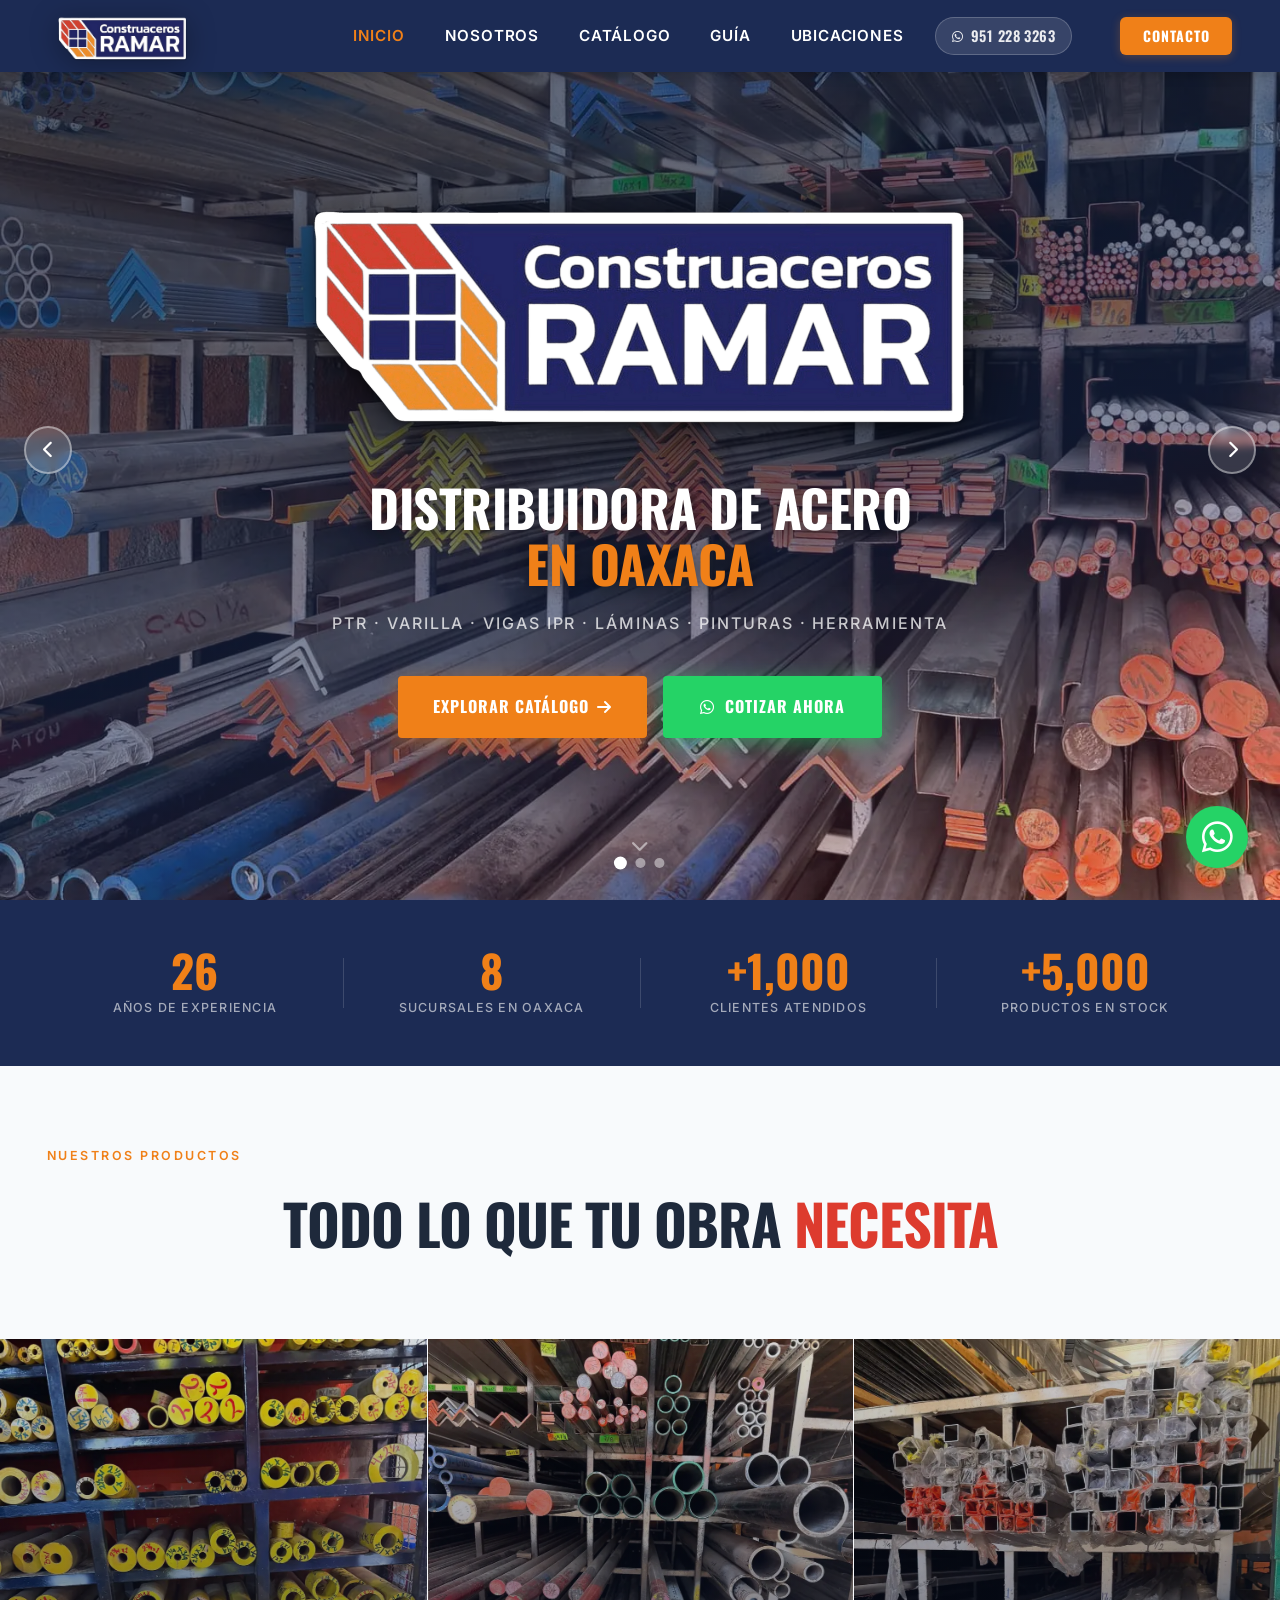
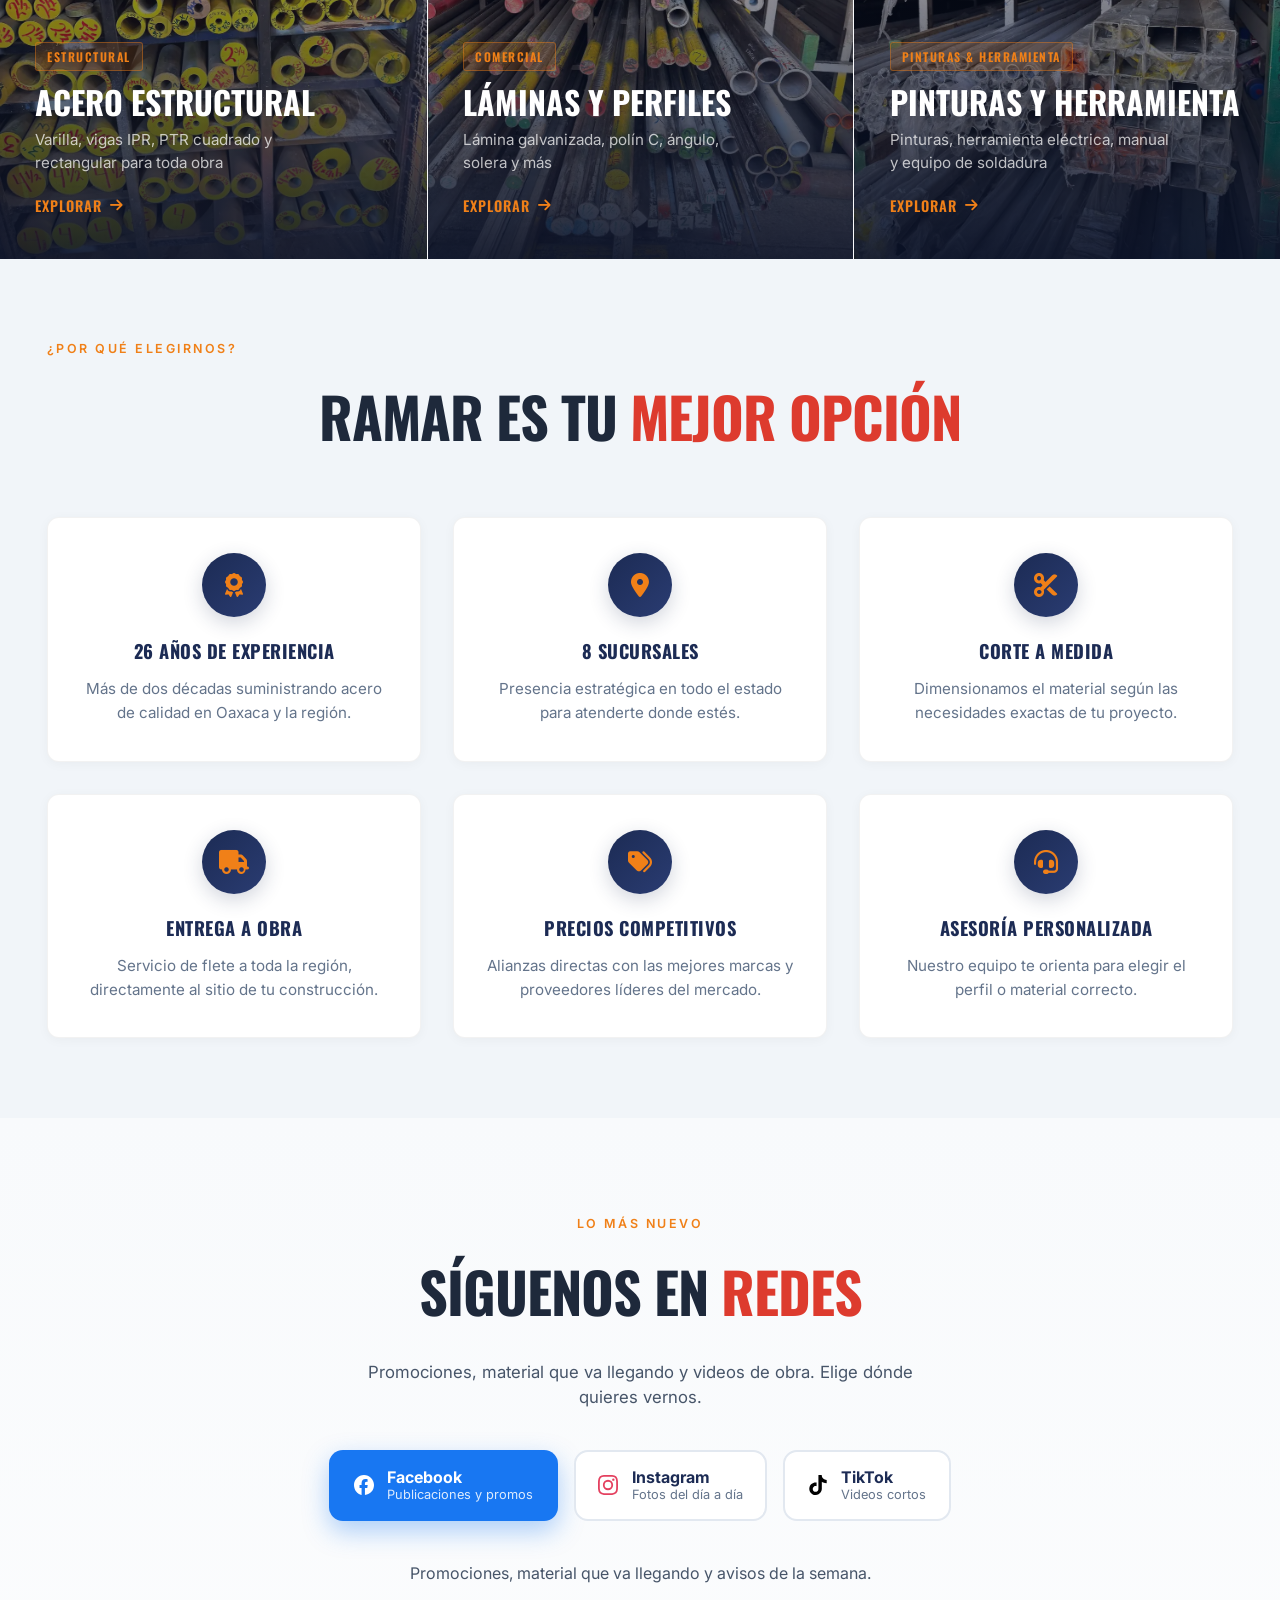
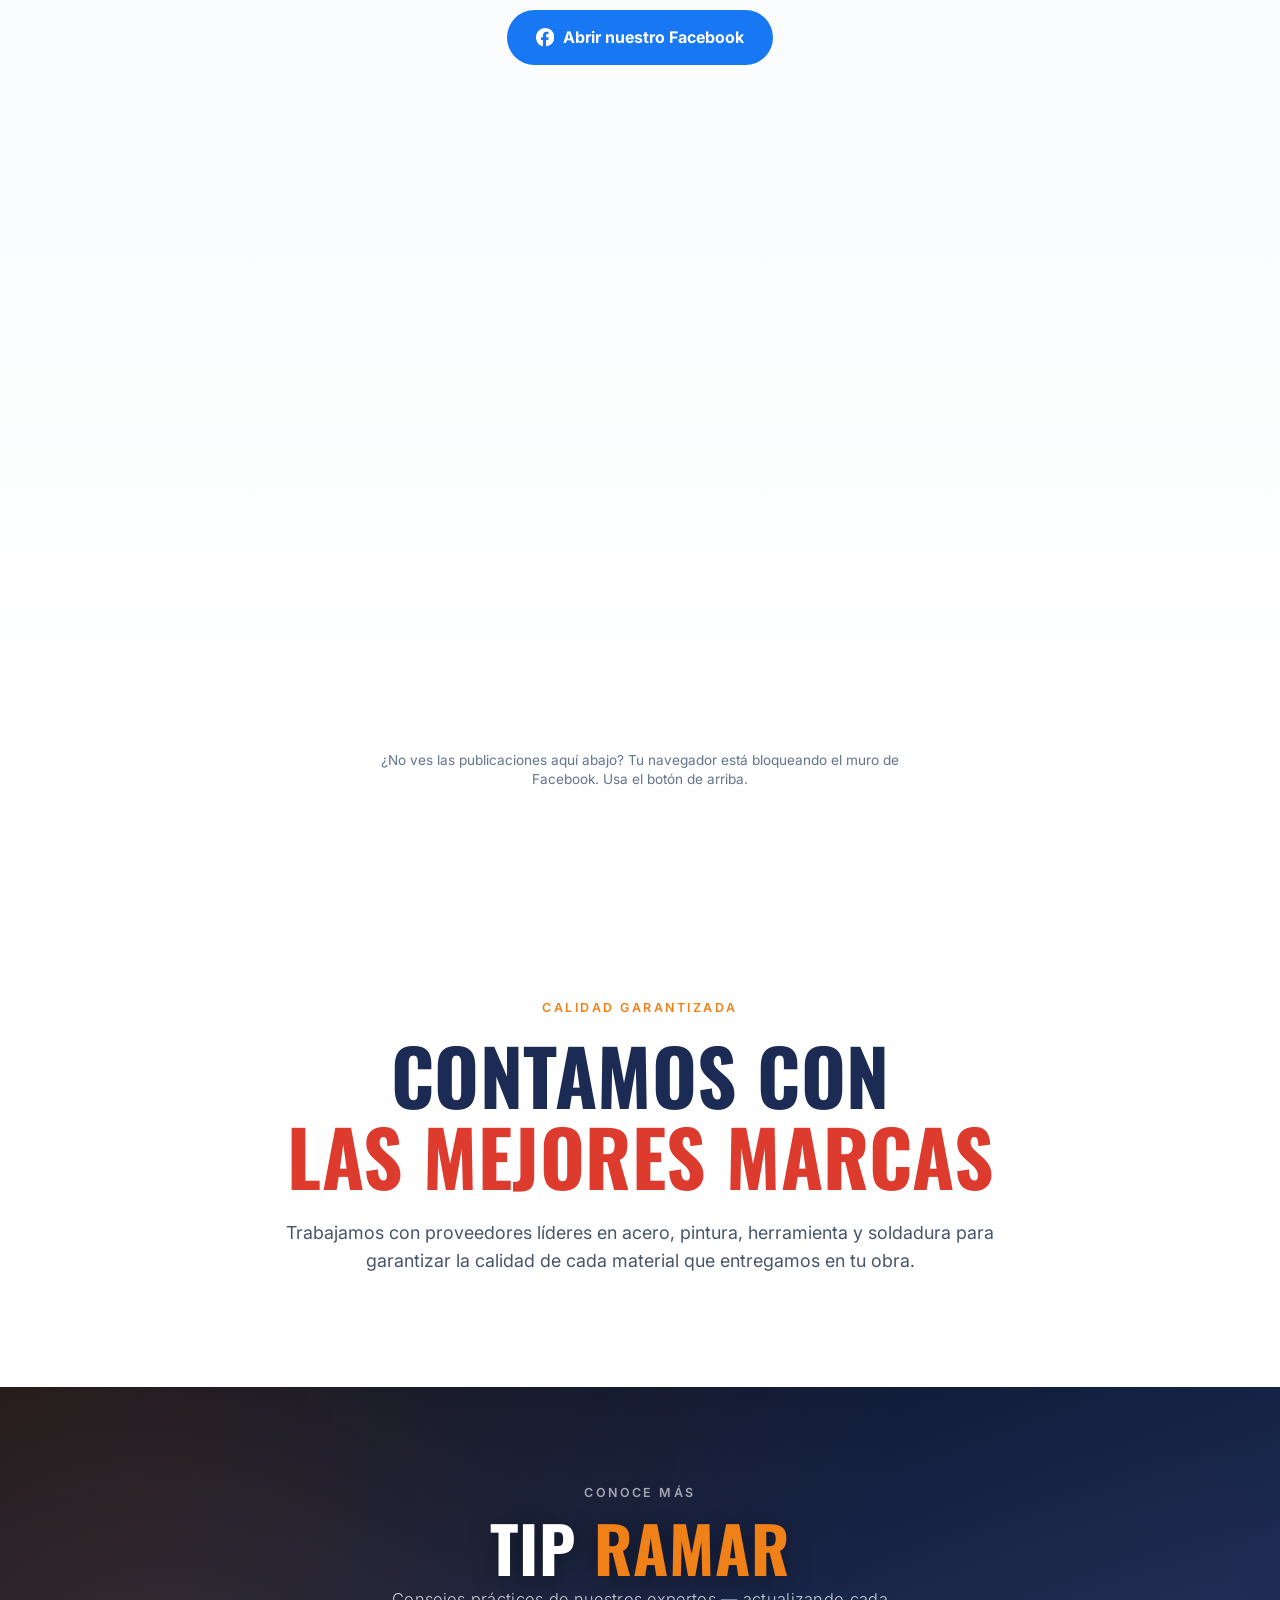
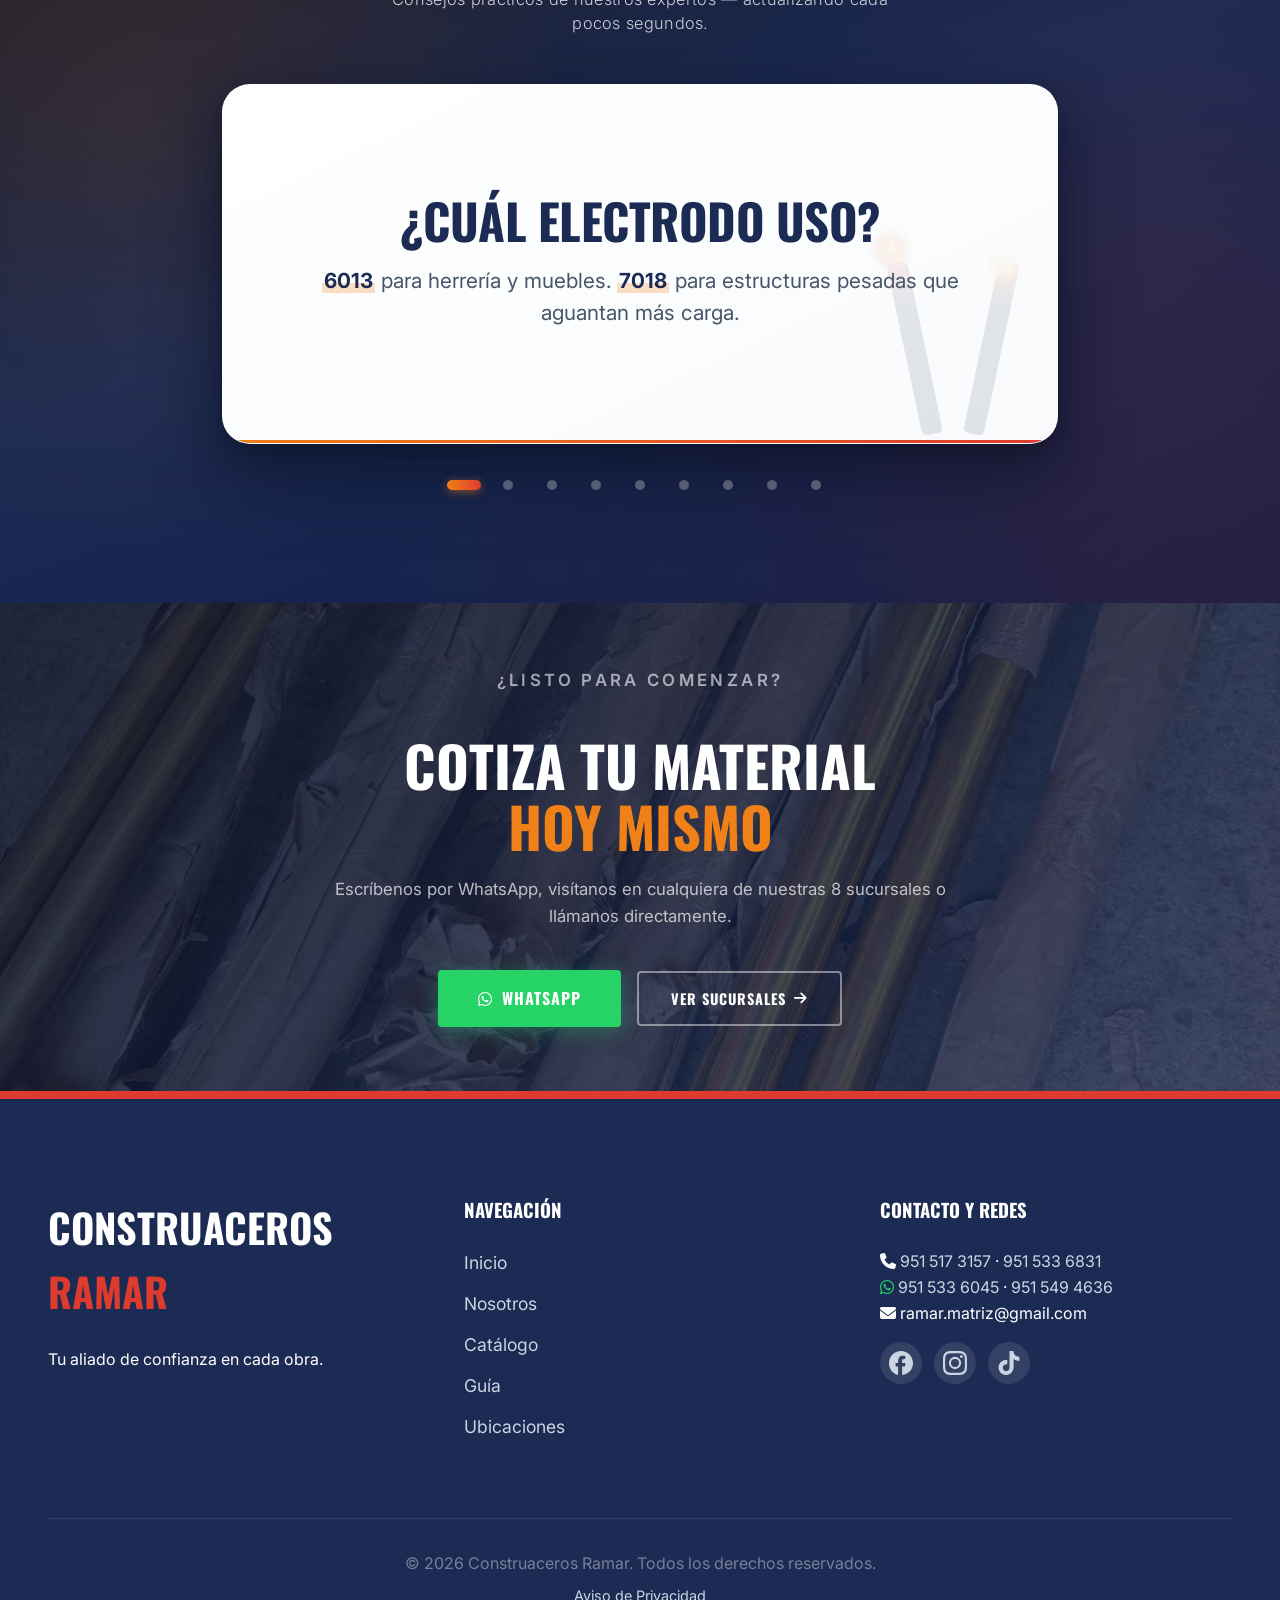
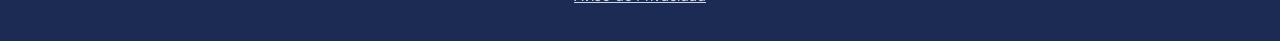
==== commit 47acac8b: "feat: aviso de privacidad, facturación, sucursal en la cotización y lista de cotización AVISO DE PRI" ====
--- a/index.html
+++ b/index.html
@@ -417,6 +417,7 @@
         </div>
         <div class="footer-bottom">
             <p>&copy; 2026 Construaceros Ramar. Todos los derechos reservados.</p>
+            <p class="footer-legal"><a href="aviso-privacidad.html">Aviso de Privacidad</a></p>
         </div>
     </footer>
 
--- a/styles.css
+++ b/styles.css
@@ -3639,3 +3639,283 @@
     .alcance-section { padding: 4rem 0; }
     .alcance-grid { gap: 2.5rem; }
 }
+
+/* ═══════════ PÁGINAS LEGALES (aviso-privacidad.html) ═══════════ */
+.legal-hero {
+    margin-top: 72px;
+    padding: 4.5rem 2rem 3rem;
+    text-align: center;
+    color: #fff;
+    background: linear-gradient(135deg, #060d1e 0%, var(--color-blue) 60%, rgba(240,128,24,.35) 100%);
+}
+.legal-hero h1 {
+    font-family: var(--font-heading);
+    font-size: clamp(2.1rem, 5.5vw, 3.2rem);
+    font-weight: 700;
+    text-transform: uppercase;
+    line-height: 1.1;
+    margin: .3rem 0 .6rem;
+}
+.legal-hero p { opacity: .88; max-width: 560px; margin: 0 auto; }
+.legal-section { padding: 3.5rem 0 5rem; background: var(--color-bg); }
+.legal-wrap {
+    max-width: 800px;
+    margin: 0 auto;
+    padding: 2.5rem;
+    background: #fff;
+    border-radius: 16px;
+    box-shadow: 0 4px 24px rgba(28,43,84,.08);
+    font-family: var(--font-body);
+    color: #334155;
+    line-height: 1.7;
+}
+.legal-wrap h2 {
+    font-family: var(--font-heading);
+    font-size: 1.3rem;
+    color: var(--color-blue);
+    margin: 2.2rem 0 .8rem;
+    padding-top: 1.4rem;
+    border-top: 2px solid #e2e8f0;
+}
+.legal-wrap h2:first-of-type { border-top: none; padding-top: 0; margin-top: 1.5rem; }
+.legal-wrap p { margin: 0 0 1rem; }
+.legal-wrap ul { margin: 0 0 1.2rem; padding-left: 1.3rem; }
+.legal-wrap li { margin-bottom: .5rem; }
+.legal-wrap a { color: var(--color-blue); font-weight: 600; }
+.legal-wrap strong { color: var(--color-blue); }
+.legal-meta {
+    background: #f1f5f9;
+    border-left: 4px solid var(--color-yellow);
+    border-radius: 0 8px 8px 0;
+    padding: .9rem 1.1rem;
+    font-size: .92rem;
+}
+.legal-box {
+    margin-top: 2.5rem;
+    padding: 1.3rem 1.5rem;
+    background: #fff7ed;
+    border: 2px solid var(--color-yellow);
+    border-radius: 12px;
+}
+.legal-box p { margin: 0; }
+.legal-volver { margin-top: 2rem; }
+.legal-volver a { display: inline-flex; align-items: center; gap: .5rem; min-height: 44px; }
+@media (max-width: 600px) {
+    .legal-wrap { padding: 1.5rem 1.2rem; border-radius: 12px; }
+    .legal-section { padding: 2rem 1rem 3.5rem; }
+}
+
+/* Enlace legal en el pie y nota junto al botón de enviar */
+.footer-legal { margin-top: .4rem; }
+.footer-legal a { color: #cbd5e1; font-size: .9rem; }
+.footer-legal a:hover { color: var(--color-yellow); }
+.form-privacidad {
+    font-family: var(--font-body);
+    font-size: .85rem;
+    color: var(--color-text-light);
+    margin: 0 0 .2rem;
+    line-height: 1.5;
+}
+.form-privacidad a { color: var(--color-blue); font-weight: 600; }
+
+/* ═══════════ FACTURACIÓN (contacto.html) ═══════════ */
+.factura-section { padding: 4.5rem 0 5.5rem; background: var(--color-bg); }
+.factura-card {
+    display: flex;
+    gap: 2rem;
+    max-width: 860px;
+    margin: 0 auto;
+    padding: 2.5rem;
+    background: #fff;
+    border-radius: 16px;
+    border-top: 4px solid var(--color-yellow);
+    box-shadow: 0 4px 24px rgba(28,43,84,.10);
+}
+.factura-icono {
+    flex: 0 0 auto;
+    width: 64px; height: 64px;
+    display: flex; align-items: center; justify-content: center;
+    background: #fff7ed;
+    border-radius: 50%;
+    font-size: 1.7rem;
+    color: var(--color-yellow);
+}
+.factura-cuerpo { min-width: 0; }
+.factura-intro { font-family: var(--font-body); color: #475569; line-height: 1.6; margin: .5rem 0 1.6rem; }
+.factura-cuerpo h3 {
+    font-family: var(--font-heading);
+    font-size: 1.15rem;
+    color: var(--color-blue);
+    margin: 1.6rem 0 .7rem;
+    text-transform: uppercase;
+    letter-spacing: .03em;
+}
+.factura-lista { list-style: none; padding: 0; margin: 0; display: flex; flex-direction: column; gap: .5rem; }
+.factura-lista li {
+    font-family: var(--font-body);
+    font-size: .95rem;
+    color: #475569;
+    padding-left: 1.4rem;
+    position: relative;
+    line-height: 1.5;
+}
+.factura-lista li::before {
+    content: '';
+    position: absolute; left: 0; top: .55em;
+    width: 7px; height: 7px;
+    border-radius: 50%;
+    background: var(--color-yellow);
+}
+.factura-lista strong { color: var(--color-blue); }
+.factura-nota {
+    display: flex; gap: .6rem;
+    margin: 1.1rem 0 0;
+    padding: .85rem 1rem;
+    background: #f1f5f9;
+    border-left: 4px solid var(--color-blue);
+    border-radius: 0 8px 8px 0;
+    font-family: var(--font-body);
+    font-size: .9rem;
+    color: #475569;
+    line-height: 1.5;
+}
+.factura-nota i { color: var(--color-blue); flex-shrink: 0; margin-top: .15rem; }
+.factura-nota--aviso { background: #fffbeb; border-left-color: #d97706; }
+.factura-nota--aviso i { color: #d97706; }
+.factura-cta {
+    display: inline-flex; align-items: center; justify-content: center; gap: .55rem;
+    min-height: 48px;
+    margin-top: 1.8rem;
+    padding: .8rem 1.6rem;
+    background: #25D366; color: #fff;
+    border-radius: 999px;
+    font-family: var(--font-body); font-weight: 700; font-size: .95rem;
+    text-decoration: none;
+    transition: transform .2s, box-shadow .2s;
+}
+.factura-cta:hover { transform: translateY(-2px); box-shadow: 0 8px 20px rgba(37,211,102,.35); }
+@media (max-width: 700px) {
+    .factura-card { flex-direction: column; gap: 1.2rem; padding: 1.5rem 1.3rem; }
+    .factura-icono { width: 54px; height: 54px; font-size: 1.4rem; }
+    .factura-section { padding: 3rem 0 4rem; }
+}
+
+/* ═══════════ LISTA DE COTIZACIÓN (catalogo.html) ═══════════ */
+.cot-burbuja {
+    position: fixed;
+    right: 1.2rem;
+    bottom: 5.8rem;          /* arriba del botón flotante de WhatsApp */
+    z-index: 900;
+    display: inline-flex;
+    align-items: center;
+    gap: .55rem;
+    min-height: 52px;
+    padding: .7rem 1.2rem;
+    border: none;
+    border-radius: 999px;
+    background: var(--color-blue);
+    color: #fff;
+    font-family: var(--font-body);
+    font-weight: 700;
+    font-size: .95rem;
+    cursor: pointer;
+    box-shadow: 0 8px 24px rgba(28,43,84,.4);
+    animation: cot-entra .35s cubic-bezier(.34,1.56,.64,1);
+}
+@keyframes cot-entra { from { opacity:0; transform: translateY(14px) scale(.9);} to { opacity:1; transform:none; } }
+.cot-burbuja:hover { background: #24356b; }
+.cot-cuenta {
+    display: inline-flex; align-items: center; justify-content: center;
+    min-width: 24px; height: 24px; padding: 0 .35rem;
+    border-radius: 999px;
+    background: var(--color-yellow);
+    color: #fff; font-size: .82rem; font-weight: 800;
+}
+
+.cot-panel { position: fixed; inset: 0; z-index: 1200; display: none; }
+.cot-panel.open { display: block; }
+.cot-fondo { position: absolute; inset: 0; background: rgba(6,13,30,.6); }
+.cot-caja {
+    position: absolute; right: 0; top: 0; bottom: 0;
+    width: min(440px, 100%);
+    background: #fff;
+    display: flex; flex-direction: column;
+    box-shadow: -8px 0 40px rgba(0,0,0,.3);
+    animation: cot-desliza .3s ease;
+}
+@keyframes cot-desliza { from { transform: translateX(100%); } to { transform: none; } }
+.cot-cabeza {
+    display: flex; align-items: center; justify-content: space-between;
+    padding: 1.2rem 1.4rem;
+    background: var(--color-blue); color: #fff;
+}
+.cot-cabeza h2 { font-family: var(--font-heading); font-size: 1.25rem; margin: 0; text-transform: uppercase; }
+.cot-cerrar { background: none; border: none; color: #fff; font-size: 2rem; line-height: 1; cursor: pointer; min-width: 44px; min-height: 44px; }
+.cot-items { flex: 1; overflow-y: auto; padding: 1rem 1.4rem; }
+.cot-vacia { font-family: var(--font-body); color: var(--color-text-light); text-align: center; padding: 3rem 1rem; line-height: 1.6; }
+.cot-item {
+    display: flex; align-items: center; gap: .8rem;
+    padding: .9rem 0;
+    border-bottom: 1px solid #e2e8f0;
+}
+.cot-item-txt { flex: 1; min-width: 0; }
+.cot-item-nombre { font-family: var(--font-body); font-weight: 700; font-size: .95rem; color: var(--color-blue); margin: 0 0 .15rem; }
+.cot-item-cat { font-size: .75rem; color: var(--color-text-light); text-transform: uppercase; letter-spacing: .04em; }
+.cot-item-ctl { display: flex; align-items: center; gap: .3rem; flex-shrink: 0; }
+.cot-item-ctl button {
+    width: 36px; height: 36px;
+    border: 1px solid #cbd5e1; border-radius: 8px;
+    background: #fff; color: var(--color-blue);
+    font-size: 1.1rem; font-weight: 700; cursor: pointer;
+}
+.cot-item-ctl button:hover { border-color: var(--color-blue); background: #f1f5f9; }
+.cot-item-num { min-width: 28px; text-align: center; font-family: var(--font-body); font-weight: 700; color: var(--color-blue); }
+.cot-item-x { color: var(--color-red) !important; font-size: .9rem !important; }
+.cot-pie { padding: 1.2rem 1.4rem 1.6rem; border-top: 2px solid #e2e8f0; background: #f8fafc; }
+.cot-pie label { display: block; font-family: var(--font-body); font-size: .85rem; font-weight: 600; color: #475569; margin-bottom: .4rem; }
+.cot-pie textarea {
+    width: 100%; box-sizing: border-box;
+    border: 2px solid #e2e8f0; border-radius: 10px;
+    padding: .7rem .9rem;
+    font-family: var(--font-body); font-size: .93rem;
+    resize: vertical;
+}
+.cot-pie textarea:focus { outline: none; border-color: var(--color-blue); }
+.cot-aviso { font-family: var(--font-body); font-size: .82rem; color: var(--color-text-light); margin: .7rem 0 1rem; line-height: 1.45; }
+.cot-enviar {
+    width: 100%;
+    min-height: 50px;
+    border: none; border-radius: 999px;
+    background: #25D366; color: #fff;
+    font-family: var(--font-body); font-weight: 700; font-size: 1rem;
+    cursor: pointer;
+    display: inline-flex; align-items: center; justify-content: center; gap: .55rem;
+}
+.cot-enviar:hover { filter: brightness(.95); }
+
+.btn-modal-add {
+    display: inline-flex; align-items: center; justify-content: center; gap: .55rem;
+    min-height: 46px; padding: .7rem 1.2rem;
+    border: none; border-radius: 999px;
+    background: var(--color-yellow); color: #fff;
+    font-family: var(--font-body); font-size: .93rem; font-weight: 700;
+    cursor: pointer; transition: background .2s;
+}
+.btn-modal-add:hover { background: #d96f12; }
+.btn-modal-add.agregado { background: #16a34a; }
+
+@media (max-width: 600px) {
+    .cot-burbuja { right: 1rem; bottom: 5.4rem; padding: .6rem 1rem; }
+    .cot-burbuja-txt { display: none; }
+}
+
+/* Los enlaces del aviso legal también necesitan área de toque. */
+@media (max-width: 1100px) {
+    .footer-legal a,
+    .form-privacidad a,
+    .legal-wrap a {
+        display: inline-flex;
+        align-items: center;
+        min-height: 44px;
+    }
+}
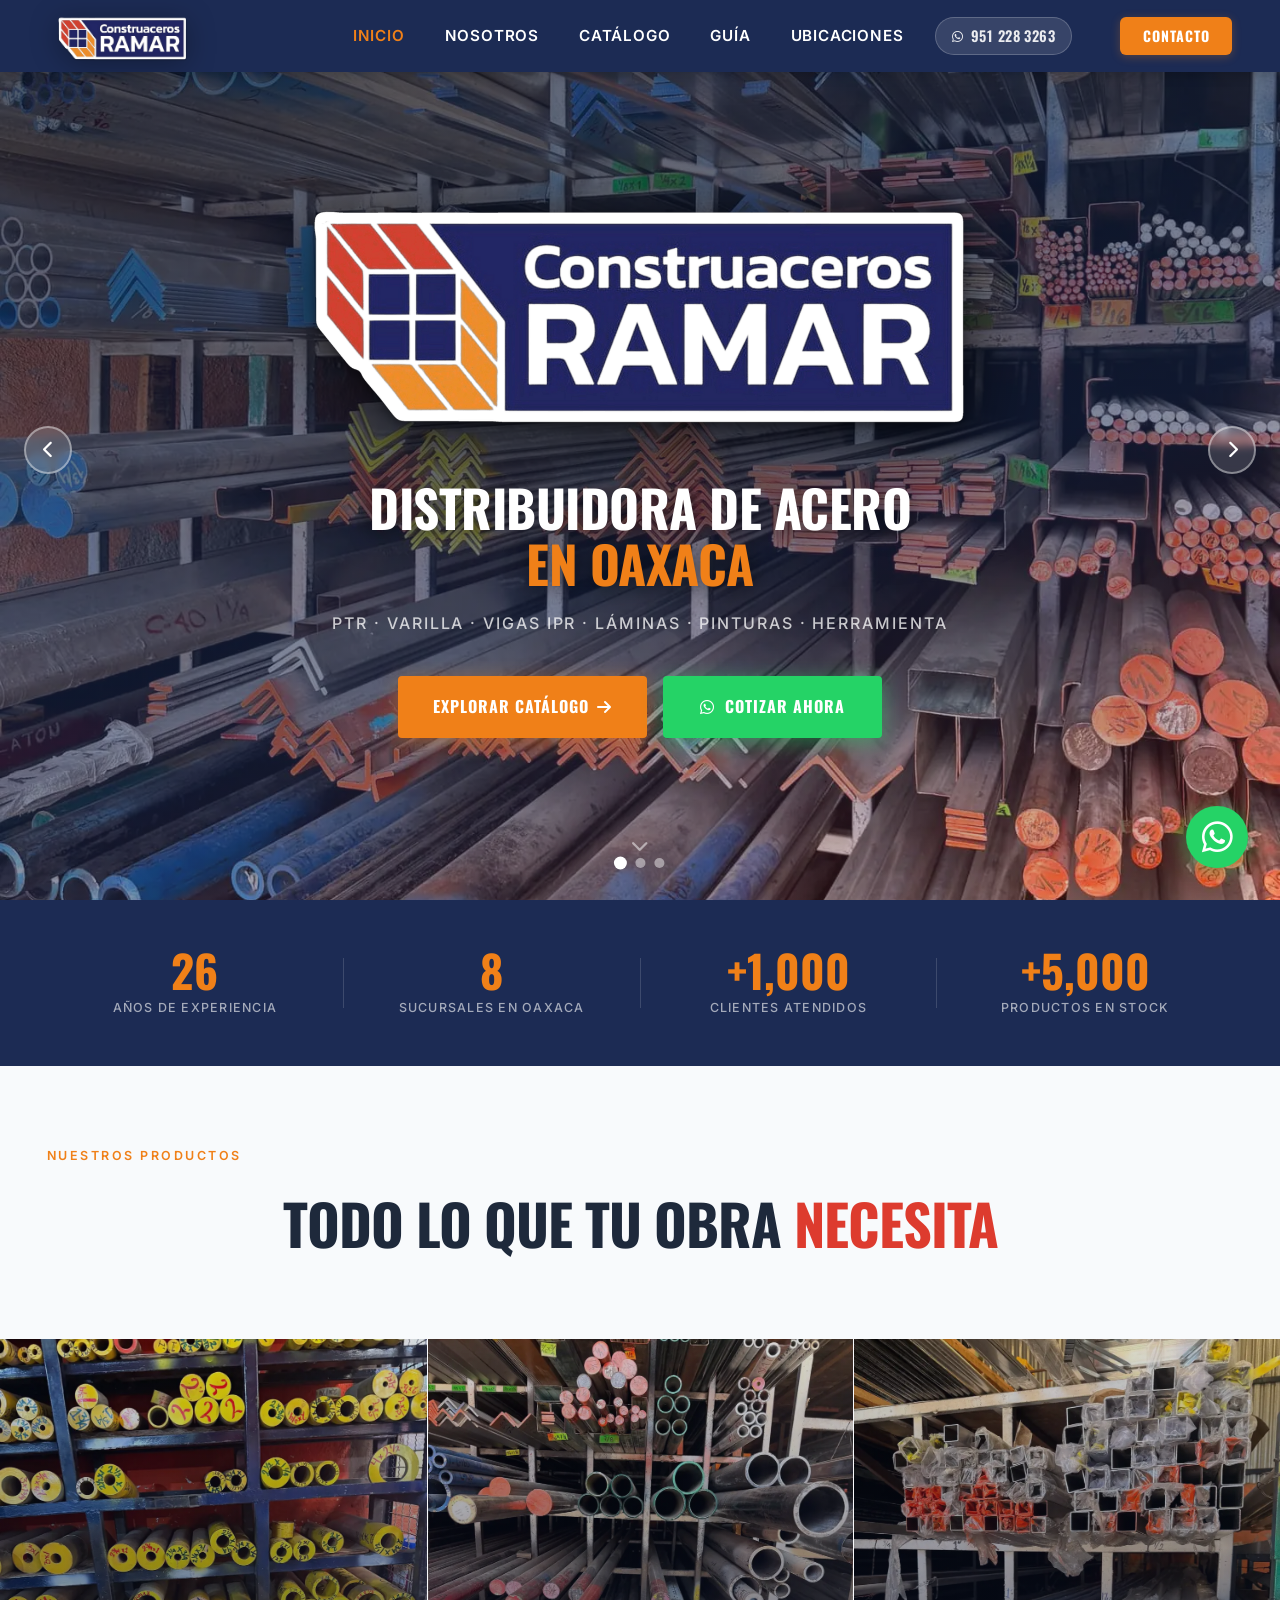
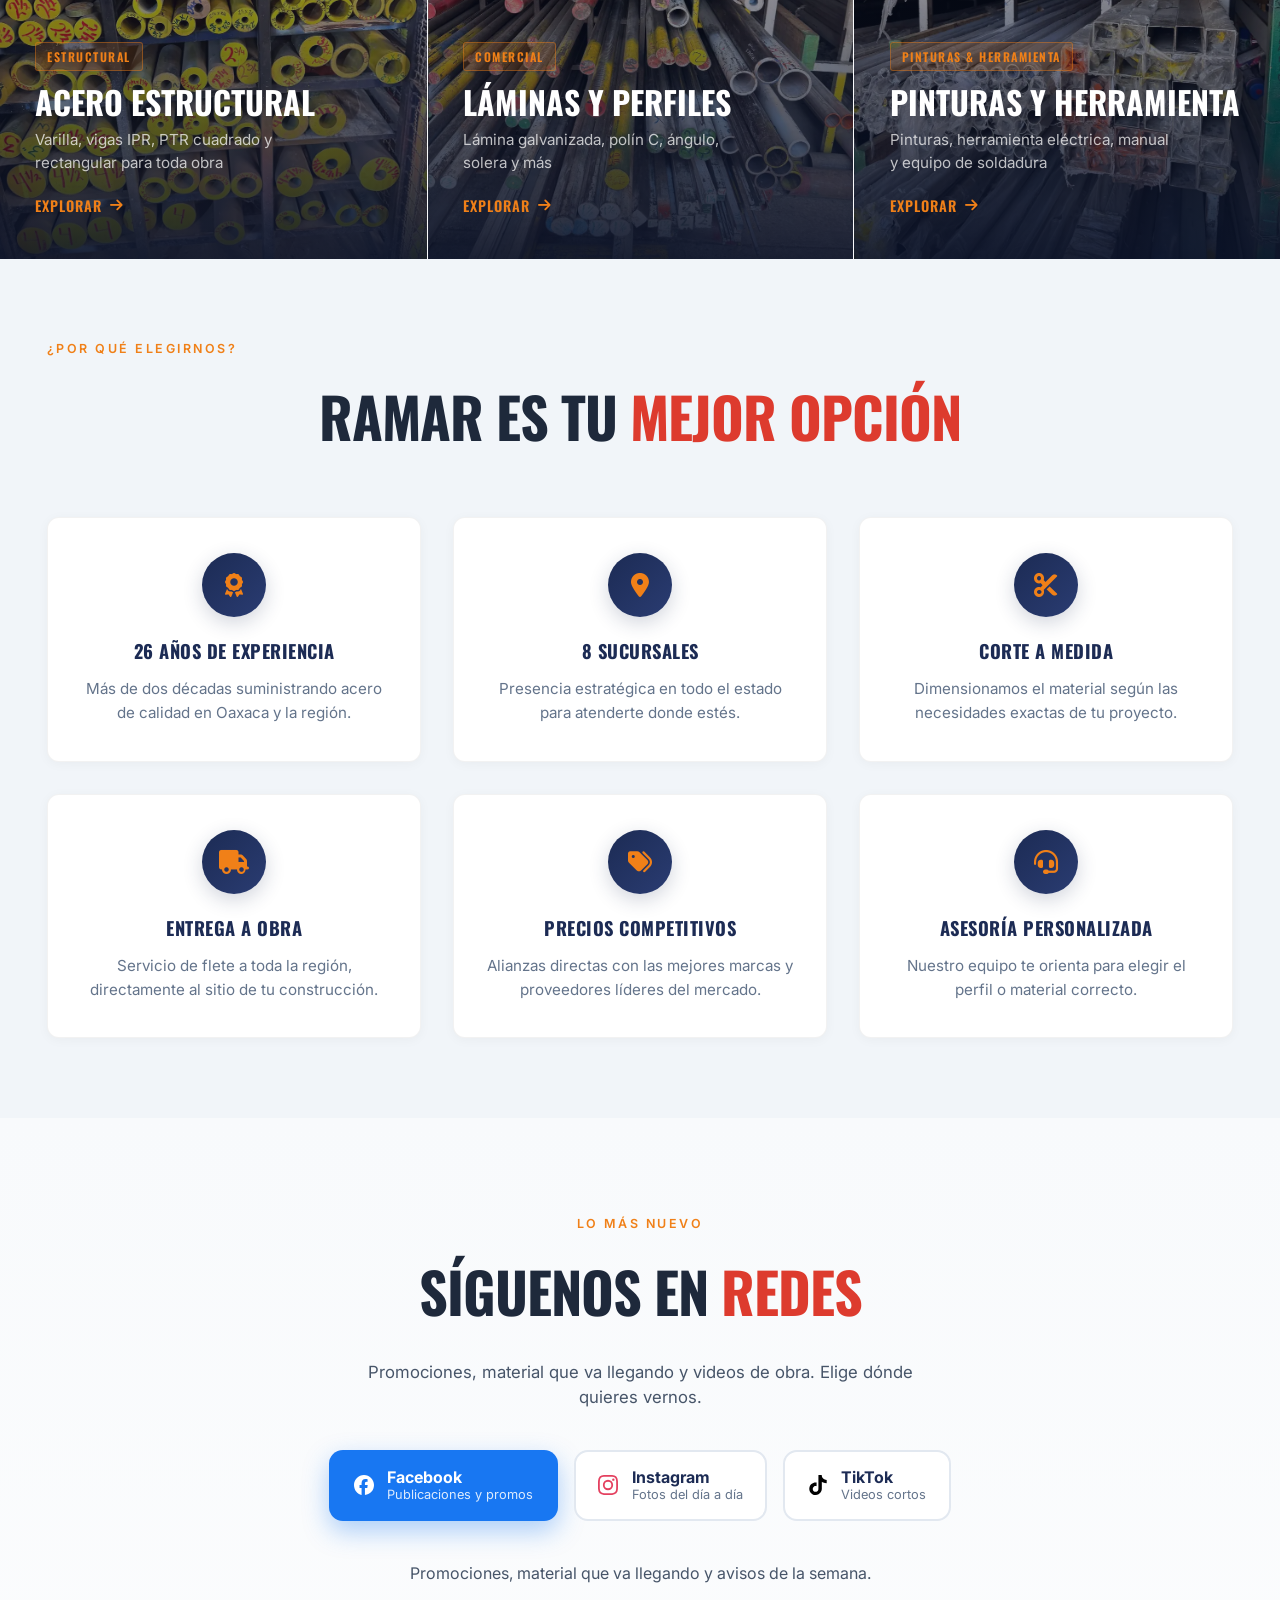
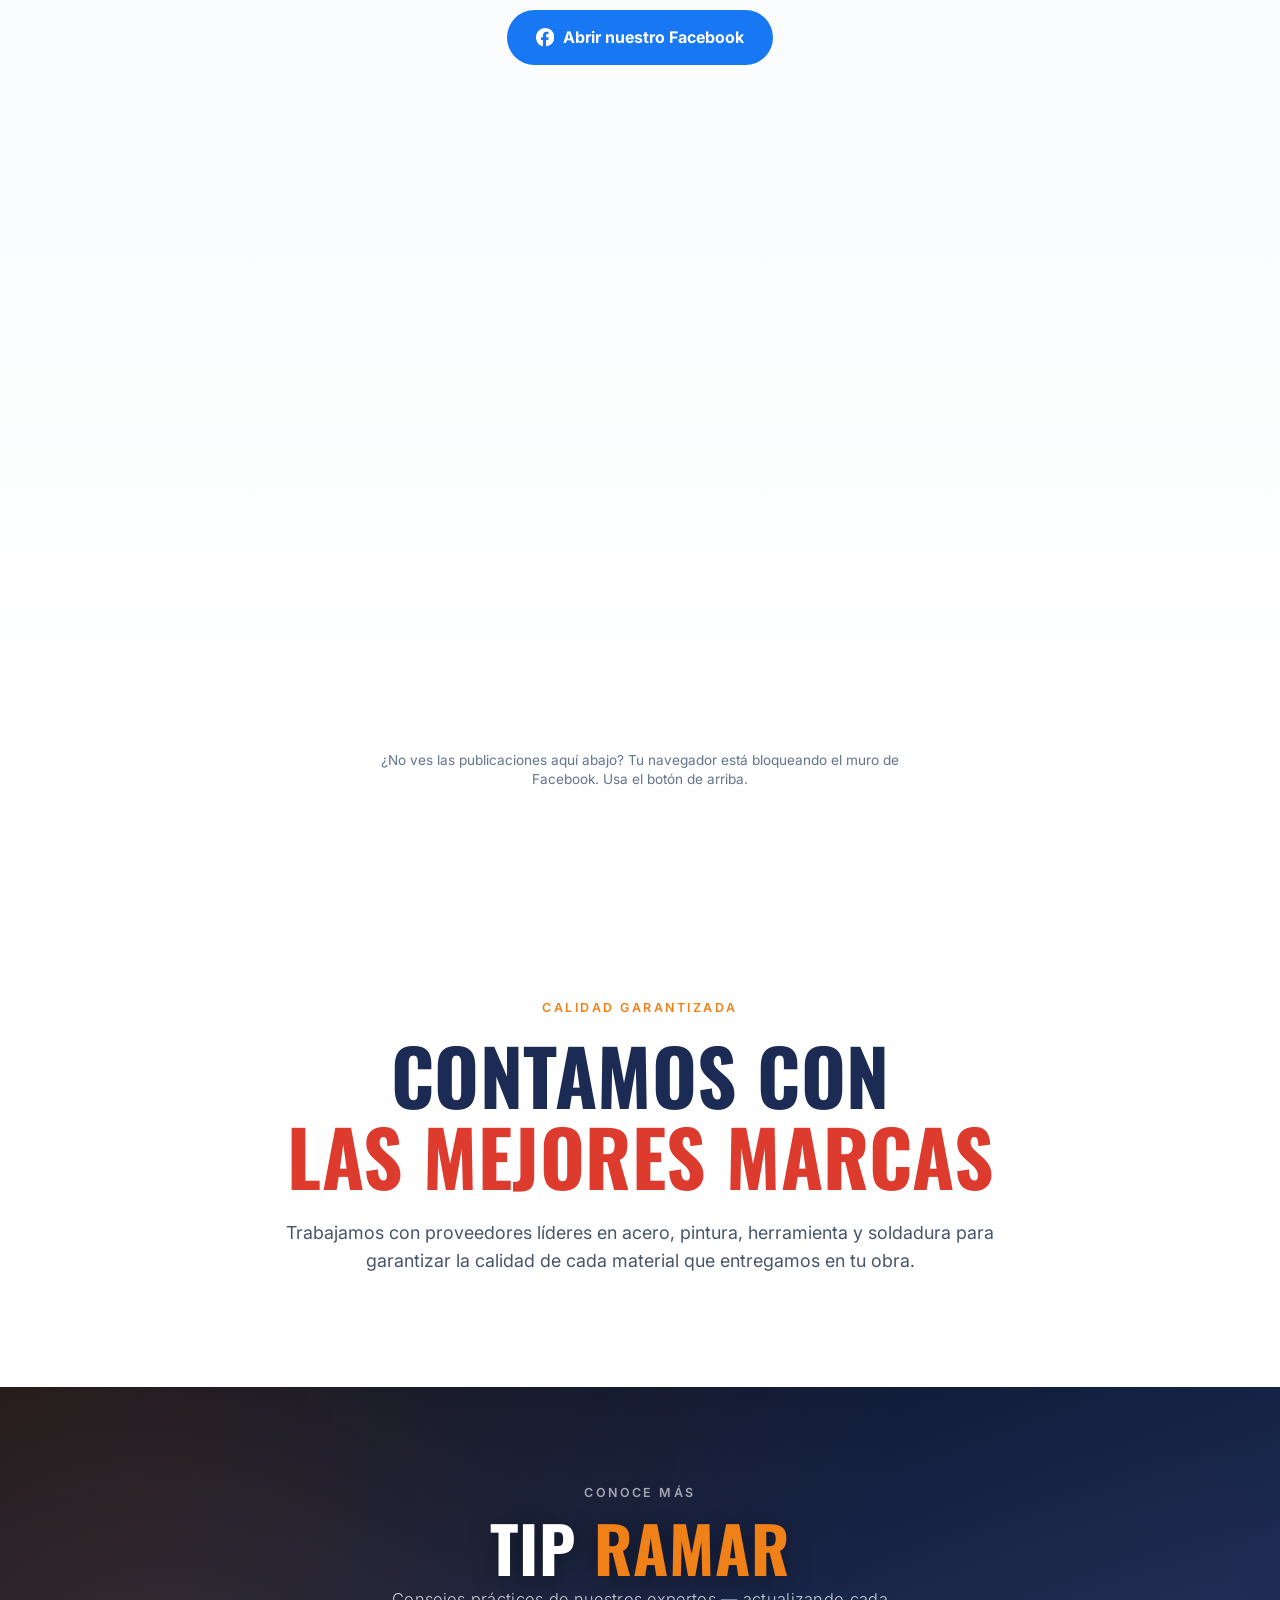
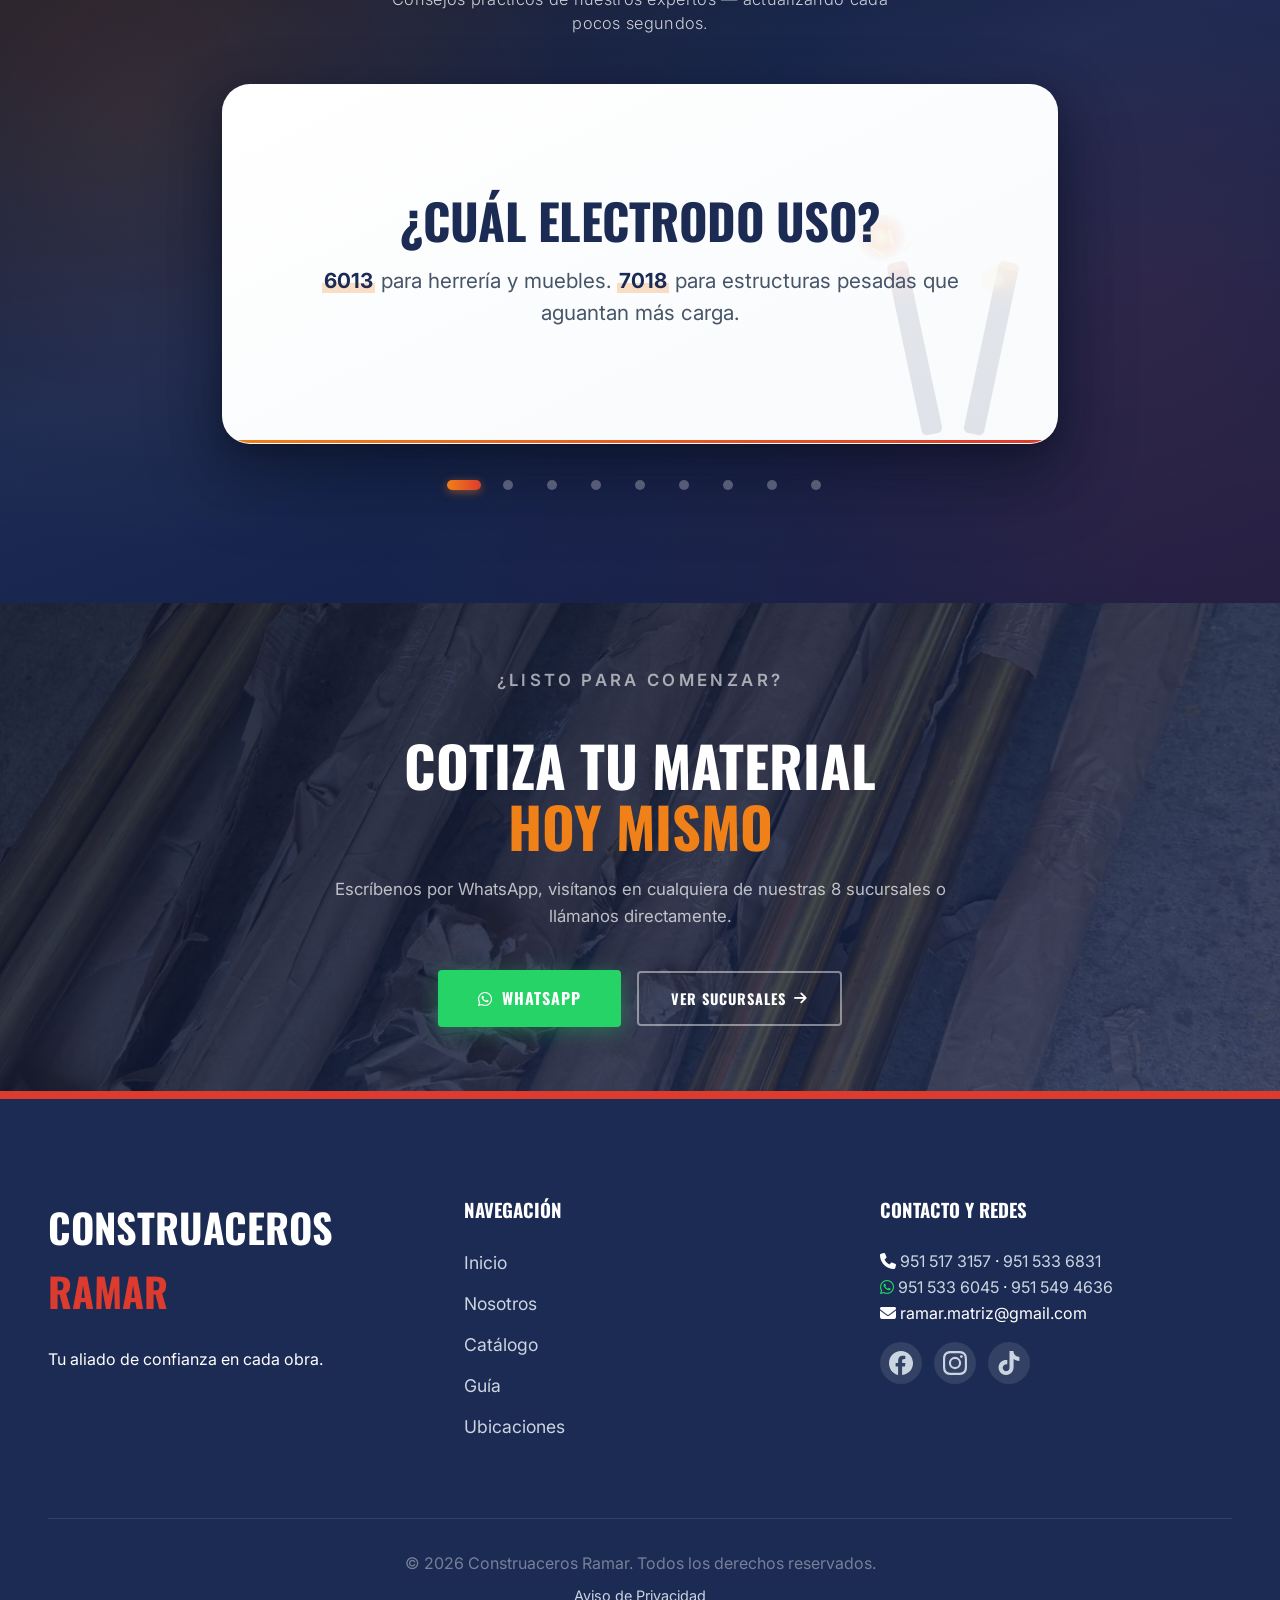
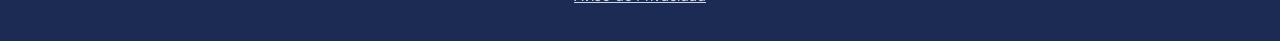
==== commit b94536f3: "feat(index): seccion de Promociones que se limpia sola Agrega una seccion de promociones entre la ba" ====
--- a/index.html
+++ b/index.html
@@ -169,6 +169,17 @@
             </div>
         </section>
 
+        <!-- ═══════════════ PROMOCIONES ═══════════════ -->
+        <!-- Nace oculta. El script de abajo la muestra SOLO si hay promociones
+             vigentes. Las vencidas se quitan solas según su fecha 'hasta'. -->
+        <section class="promos-section fade-in" id="promociones" hidden>
+            <div class="container">
+                <p class="section-eyebrow dark">Por tiempo limitado</p>
+                <h2 class="section-title text-center">PROMOCIONES <span class="text-red">VIGENTES</span></h2>
+                <div class="promos-grid" id="promos-grid"></div>
+            </div>
+        </section>
+
         <!-- ═══════════════ CATEGORÍAS DE PRODUCTOS ═══════════════ -->
         <section class="home-categories fade-in">
             <div class="container">
@@ -463,6 +474,95 @@
     })();
     </script>
 
+    <!-- ═══════════════ PROMOCIONES ═══════════════ -->
+    <script>
+    (function () {
+        /* ─────────────────────────────────────────────────────────────
+           PROMOCIONES
+
+           Para agregar una: copia un bloque y llena los campos.
+           Para quitarla: no hace falta tocar nada — se va sola el día
+           siguiente de su fecha 'hasta'.
+
+             titulo    Qué es la promoción
+             texto     Una o dos líneas. Admite <strong>.
+             img       Ruta local en assets/images/ (nunca sobreescribir
+                       un nombre de archivo ya publicado: el caché dura
+                       un año — usa un nombre nuevo).
+             alt       Descripción de la imagen para accesibilidad.
+             hasta     'AAAA-MM-DD' — último día que se muestra (inclusive).
+             wa        Texto del mensaje de WhatsApp, URL-encoded.
+
+           Con la lista vacía, la sección queda oculta.
+        ───────────────────────────────────────────────────────────── */
+        const PROMOS = [
+            // {
+            //     titulo: 'Lámina Galvanizada Cal. 26',
+            //     texto:  'Precio especial por volumen en <strong>Matriz La Ex-Garita</strong>.',
+            //     img:    'assets/images/ramar-promo-<nombre>.jpg',
+            //     alt:    'Rollos de lámina galvanizada calibre 26 en bodega RAMAR',
+            //     hasta:  '2026-09-30',
+            //     wa:     'Me%20interesa%20la%20promoci%C3%B3n%20de%20L%C3%A1mina%20Galvanizada'
+            // },
+        ];
+
+        const WA_GENERAL = '5219512283263';
+        const MESES = ['enero','febrero','marzo','abril','mayo','junio','julio',
+                       'agosto','septiembre','octubre','noviembre','diciembre'];
+
+        /* Fecha local en formato AAAA-MM-DD. Se compara como texto:
+           en ISO el orden alfabético es el orden cronológico. */
+        function hoyISO() {
+            const d = new Date();
+            return d.getFullYear() + '-' +
+                   String(d.getMonth() + 1).padStart(2, '0') + '-' +
+                   String(d.getDate()).padStart(2, '0');
+        }
+
+        function fechaLarga(iso) {
+            const p = String(iso).split('-');
+            if (p.length !== 3) return iso;
+            return Number(p[2]) + ' de ' + (MESES[Number(p[1]) - 1] || '') + ' de ' + p[0];
+        }
+
+        const seccion = document.getElementById('promociones');
+        const grid    = document.getElementById('promos-grid');
+        if (!seccion || !grid) return;
+
+        /* Vigente = sin fecha, o con fecha de hoy o posterior. */
+        const hoy   = hoyISO();
+        const vivas = PROMOS.filter(p => !p.hasta || String(p.hasta) >= hoy);
+
+        if (!vivas.length) return;   // se queda oculta
+
+        grid.innerHTML = vivas.map(p => {
+            const wa = 'https://wa.me/' + WA_GENERAL + '?text=' +
+                       (p.wa || encodeURIComponent('Me interesa la promoción: ' + p.titulo));
+            const vig = p.hasta
+                ? '<p class="promo-vigencia"><i class="fa-regular fa-clock"></i> Vigente hasta el ' +
+                  fechaLarga(p.hasta) + '</p>'
+                : '';
+            const img = p.img
+                ? '<img src="' + p.img + '" alt="' + (p.alt || p.titulo) + '" class="promo-img" ' +
+                  'width="800" height="600" loading="lazy" decoding="async">'
+                : '';
+            return '<article class="promo-card">' +
+                       img +
+                       '<div class="promo-body">' +
+                           '<h3 class="promo-titulo">' + p.titulo + '</h3>' +
+                           '<p class="promo-texto">' + (p.texto || '') + '</p>' +
+                           vig +
+                           '<a href="' + wa + '" class="promo-wa" target="_blank" rel="noopener">' +
+                               '<i class="fa-brands fa-whatsapp"></i> Preguntar por esta promoción' +
+                           '</a>' +
+                       '</div>' +
+                   '</article>';
+        }).join('');
+
+        seccion.hidden = false;
+    })();
+    </script>
+
     <!-- ═══════════════ TIPS ROTATIVOS ═══════════════ -->
     <script>
     (function () {
--- a/styles.css
+++ b/styles.css
@@ -2703,6 +2703,116 @@
 }
 
 /* ══════════════════════════════════════════
+   HOMEPAGE — Promociones
+
+   La sección lleva el atributo [hidden] en el HTML y el script solo lo
+   quita cuando hay promociones vigentes. Si el JS falla, se queda
+   oculta — nunca se ve un bloque vacío ni promociones vencidas.
+══════════════════════════════════════════ */
+.promos-section {
+    padding: 4.5rem 0 1rem;
+    background: var(--color-bg);
+}
+.promos-section[hidden] { display: none; }
+
+.promos-grid {
+    display: grid;
+    grid-template-columns: repeat(auto-fit, minmax(min(300px, 100%), 1fr));
+    gap: 1.75rem;
+    margin-top: 2.5rem;
+}
+
+.promo-card {
+    display: flex;
+    flex-direction: column;
+    min-width: 0;
+    background: var(--color-white);
+    border: 1px solid #E2E8F0;
+    border-top: 4px solid var(--color-red);
+    border-radius: 12px;
+    overflow: hidden;
+    box-shadow: 0 2px 10px rgba(28,43,84,0.06);
+    transition: var(--transition);
+}
+.promo-card:hover {
+    transform: translateY(-4px);
+    box-shadow: 0 12px 28px rgba(28,43,84,0.13);
+}
+
+/* aspect-ratio reserva el espacio antes de que cargue la imagen,
+   para que el texto no brinque (CLS) */
+.promo-img {
+    width: 100%;
+    aspect-ratio: 4 / 3;
+    object-fit: cover;
+    display: block;
+    background: var(--color-bg-dark);
+}
+
+.promo-body {
+    display: flex;
+    flex-direction: column;
+    flex: 1;
+    padding: 1.4rem 1.5rem 1.5rem;
+}
+
+.promo-titulo {
+    font-family: var(--font-heading);
+    font-size: 1.35rem;
+    font-weight: 600;
+    line-height: 1.2;
+    color: var(--color-blue);
+    margin: 0 0 0.6rem;
+}
+
+.promo-texto {
+    font-size: 0.97rem;
+    line-height: 1.55;
+    color: var(--color-text-light);
+    margin: 0 0 1rem;
+}
+.promo-texto strong { color: var(--color-text); font-weight: 600; }
+
+.promo-vigencia {
+    font-size: 0.85rem;
+    font-weight: 600;
+    color: var(--color-red);
+    margin: 0 0 1.15rem;
+}
+.promo-vigencia i { margin-right: 0.35rem; }
+
+/* margin-top:auto pega el botón abajo, para que todas las tarjetas
+   tengan el botón a la misma altura aunque el texto sea distinto */
+.promo-wa {
+    margin-top: auto;
+    display: inline-flex;
+    align-items: center;
+    justify-content: center;
+    gap: 0.55rem;
+    min-height: 48px;
+    padding: 0.8rem 1.1rem;
+    background: #25D366;
+    color: var(--color-white);
+    font-family: var(--font-body);
+    font-size: 0.94rem;
+    font-weight: 600;
+    text-decoration: none;
+    border-radius: 8px;
+    transition: var(--transition);
+}
+.promo-wa:hover, .promo-wa:focus-visible {
+    background: #1EBE5A;
+    color: var(--color-white);
+}
+.promo-wa i { font-size: 1.15rem; }
+
+@media (max-width: 600px) {
+    .promos-section { padding: 3rem 0 0.5rem; }
+    .promos-grid    { gap: 1.25rem; margin-top: 1.75rem; }
+    .promo-titulo   { font-size: 1.2rem; }
+}
+
+/* ══════════════════════════════════════════
    HOMEPAGE — Categorías de Productos
 ══════════════════════════════════════════ */
 .home-categories {
@@ -3718,87 +3828,6 @@
 }
 .form-privacidad a { color: var(--color-blue); font-weight: 600; }
 
-/* ═══════════ FACTURACIÓN (contacto.html) ═══════════ */
-.factura-section { padding: 4.5rem 0 5.5rem; background: var(--color-bg); }
-.factura-card {
-    display: flex;
-    gap: 2rem;
-    max-width: 860px;
-    margin: 0 auto;
-    padding: 2.5rem;
-    background: #fff;
-    border-radius: 16px;
-    border-top: 4px solid var(--color-yellow);
-    box-shadow: 0 4px 24px rgba(28,43,84,.10);
-}
-.factura-icono {
-    flex: 0 0 auto;
-    width: 64px; height: 64px;
-    display: flex; align-items: center; justify-content: center;
-    background: #fff7ed;
-    border-radius: 50%;
-    font-size: 1.7rem;
-    color: var(--color-yellow);
-}
-.factura-cuerpo { min-width: 0; }
-.factura-intro { font-family: var(--font-body); color: #475569; line-height: 1.6; margin: .5rem 0 1.6rem; }
-.factura-cuerpo h3 {
-    font-family: var(--font-heading);
-    font-size: 1.15rem;
-    color: var(--color-blue);
-    margin: 1.6rem 0 .7rem;
-    text-transform: uppercase;
-    letter-spacing: .03em;
-}
-.factura-lista { list-style: none; padding: 0; margin: 0; display: flex; flex-direction: column; gap: .5rem; }
-.factura-lista li {
-    font-family: var(--font-body);
-    font-size: .95rem;
-    color: #475569;
-    padding-left: 1.4rem;
-    position: relative;
-    line-height: 1.5;
-}
-.factura-lista li::before {
-    content: '';
-    position: absolute; left: 0; top: .55em;
-    width: 7px; height: 7px;
-    border-radius: 50%;
-    background: var(--color-yellow);
-}
-.factura-lista strong { color: var(--color-blue); }
-.factura-nota {
-    display: flex; gap: .6rem;
-    margin: 1.1rem 0 0;
-    padding: .85rem 1rem;
-    background: #f1f5f9;
-    border-left: 4px solid var(--color-blue);
-    border-radius: 0 8px 8px 0;
-    font-family: var(--font-body);
-    font-size: .9rem;
-    color: #475569;
-    line-height: 1.5;
-}
-.factura-nota i { color: var(--color-blue); flex-shrink: 0; margin-top: .15rem; }
-.factura-nota--aviso { background: #fffbeb; border-left-color: #d97706; }
-.factura-nota--aviso i { color: #d97706; }
-.factura-cta {
-    display: inline-flex; align-items: center; justify-content: center; gap: .55rem;
-    min-height: 48px;
-    margin-top: 1.8rem;
-    padding: .8rem 1.6rem;
-    background: #25D366; color: #fff;
-    border-radius: 999px;
-    font-family: var(--font-body); font-weight: 700; font-size: .95rem;
-    text-decoration: none;
-    transition: transform .2s, box-shadow .2s;
-}
-.factura-cta:hover { transform: translateY(-2px); box-shadow: 0 8px 20px rgba(37,211,102,.35); }
-@media (max-width: 700px) {
-    .factura-card { flex-direction: column; gap: 1.2rem; padding: 1.5rem 1.3rem; }
-    .factura-icono { width: 54px; height: 54px; font-size: 1.4rem; }
-    .factura-section { padding: 3rem 0 4rem; }
-}
 
 /* ═══════════ LISTA DE COTIZACIÓN (catalogo.html) ═══════════ */
 .cot-burbuja {
@@ -3919,3 +3948,96 @@
         min-height: 44px;
     }
 }
+
+/* ═══════════ PREGUNTAS FRECUENTES (contacto.html) ═══════════ */
+.faq-section { padding: 4.5rem 0 5.5rem; background: var(--color-bg); }
+.faq-cabeza { text-align: center; max-width: 620px; margin: 0 auto 2.5rem; }
+.faq-sub { font-family: var(--font-body); color: var(--color-text-light); margin-top: .6rem; line-height: 1.55; }
+.faq-lista { max-width: 780px; margin: 0 auto; display: flex; flex-direction: column; gap: .8rem; }
+.faq-item {
+    background: #fff;
+    border: 1px solid #e2e8f0;
+    border-radius: 12px;
+    overflow: hidden;
+    transition: box-shadow .2s, border-color .2s;
+}
+.faq-item[open] { border-color: var(--color-yellow); box-shadow: 0 6px 20px rgba(28,43,84,.09); }
+.faq-item summary {
+    display: flex;
+    align-items: center;
+    justify-content: space-between;
+    gap: 1rem;
+    min-height: 56px;
+    padding: 1rem 1.3rem;
+    cursor: pointer;
+    font-family: var(--font-body);
+    font-weight: 700;
+    font-size: 1rem;
+    color: var(--color-blue);
+    list-style: none;
+}
+.faq-item summary::-webkit-details-marker { display: none; }
+.faq-item summary::after {
+    content: '+';
+    flex-shrink: 0;
+    font-size: 1.5rem;
+    font-weight: 400;
+    color: var(--color-yellow);
+    transition: transform .25s;
+}
+.faq-item[open] summary::after { content: '−'; transform: rotate(180deg); }
+.faq-item summary:hover { background: #f8fafc; }
+.faq-cuerpo {
+    padding: 0 1.3rem 1.4rem;
+    font-family: var(--font-body);
+    color: #475569;
+    line-height: 1.65;
+}
+.faq-cuerpo p { margin: 0 0 .9rem; }
+.faq-cuerpo ul { margin: 0 0 .9rem; padding-left: 1.2rem; }
+.faq-cuerpo li { margin-bottom: .35rem; }
+.faq-cuerpo strong { color: var(--color-blue); }
+.faq-cuerpo a { color: var(--color-blue); font-weight: 600; }
+/* Nada de flex aquí: con flex, el <strong> del texto se vuelve otro elemento
+   de la fila y la frase se parte en columnas. El icono va posicionado. */
+.faq-tip, .faq-aviso {
+    position: relative;
+    padding: .8rem 1rem .8rem 2.6rem;
+    border-radius: 0 8px 8px 0;
+    font-size: .9rem;
+    line-height: 1.55;
+}
+.faq-tip i, .faq-aviso i {
+    position: absolute;
+    left: 1rem;
+    top: .95rem;
+}
+.faq-tip { background: #f1f5f9; border-left: 4px solid var(--color-blue); }
+.faq-tip i { color: var(--color-blue); }
+.faq-aviso { background: #fffbeb; border-left: 4px solid #d97706; }
+.faq-aviso i { color: #d97706; }
+.faq-cta {
+    display: inline-flex; align-items: center; justify-content: center; gap: .5rem;
+    min-height: 44px;
+    margin-top: .6rem;
+    padding: .6rem 1.2rem;
+    background: #25D366; color: #fff !important;
+    border-radius: 999px;
+    font-weight: 700; font-size: .9rem;
+    text-decoration: none;
+}
+.faq-cta:hover { filter: brightness(.95); }
+.faq-cta--azul { background: var(--color-blue); }
+.faq-cierre {
+    max-width: 780px;
+    margin: 2rem auto 0;
+    text-align: center;
+    font-family: var(--font-body);
+    color: var(--color-text-light);
+}
+.faq-cierre a { color: var(--color-blue); font-weight: 700; }
+@media (max-width: 600px) {
+    .faq-section { padding: 3rem 0 4rem; }
+    .faq-item summary { font-size: .95rem; padding: .9rem 1rem; }
+    .faq-cuerpo { padding: 0 1rem 1.2rem; }
+}
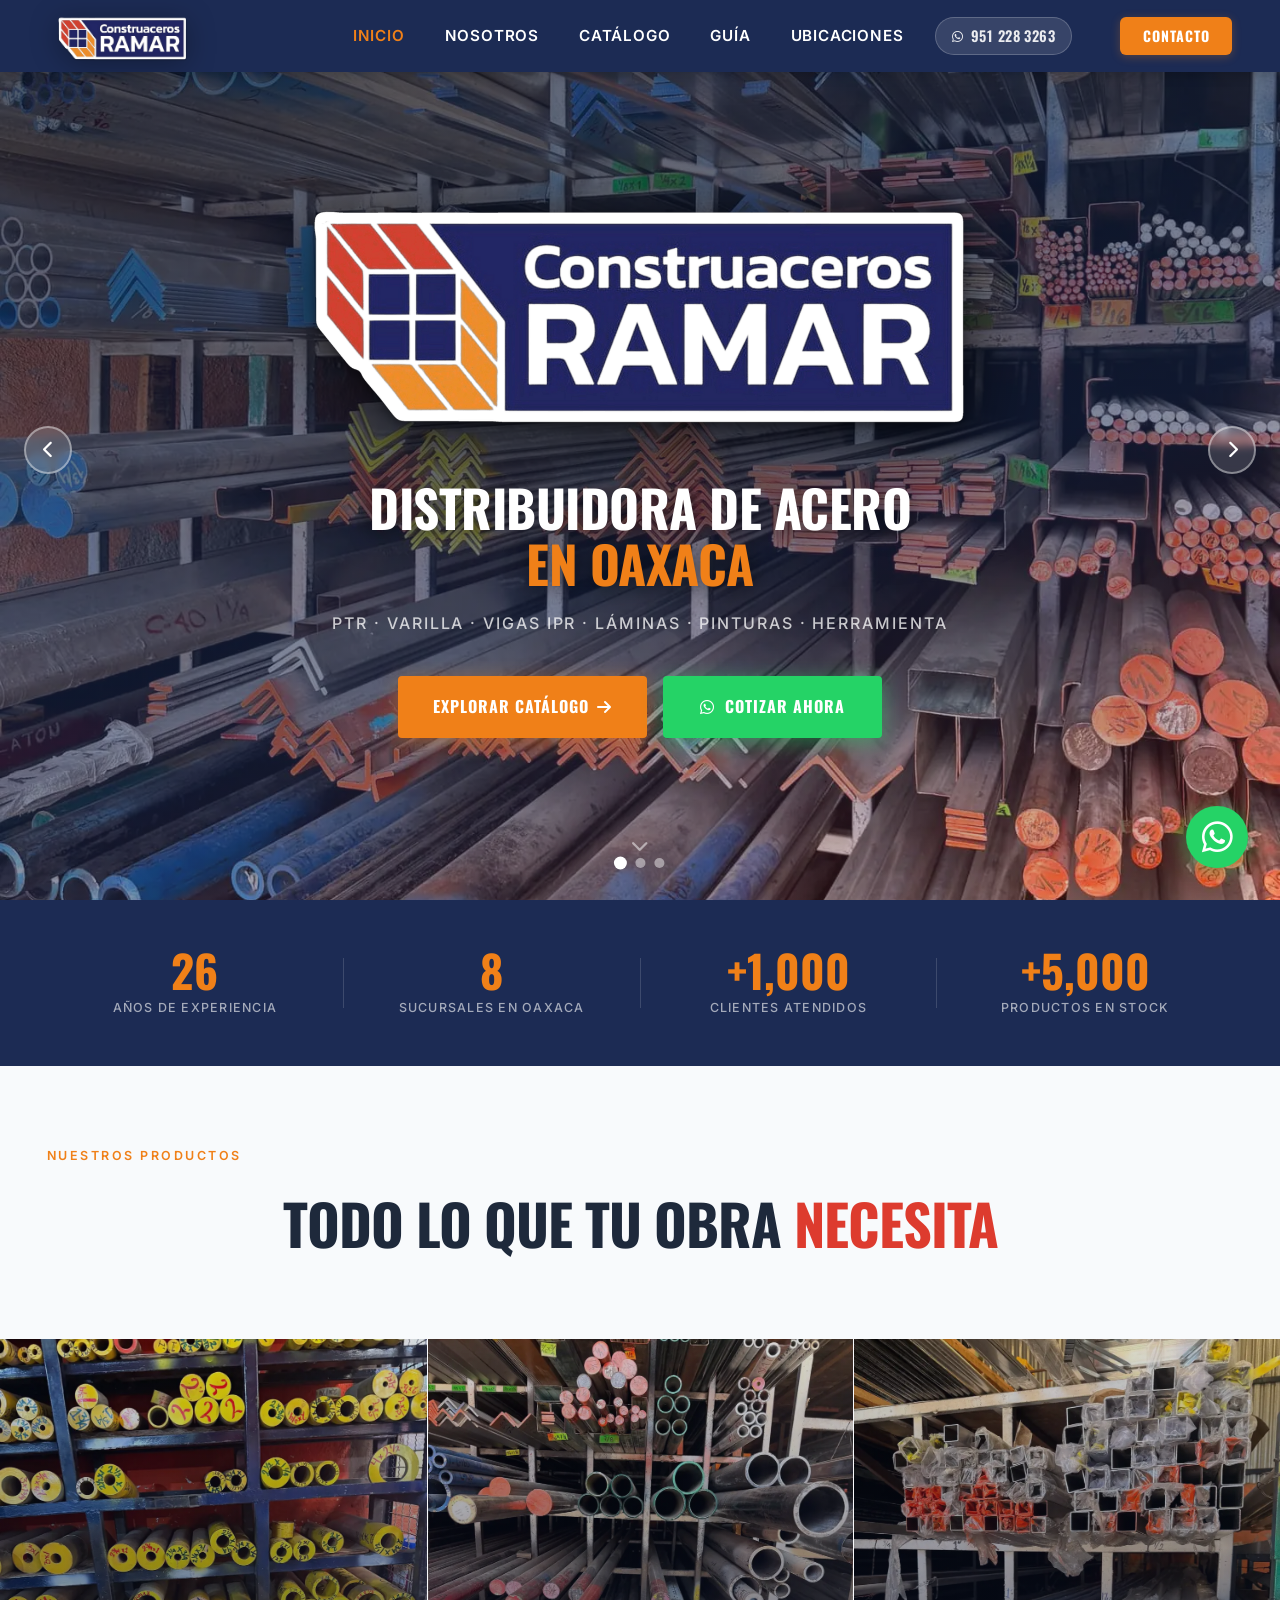
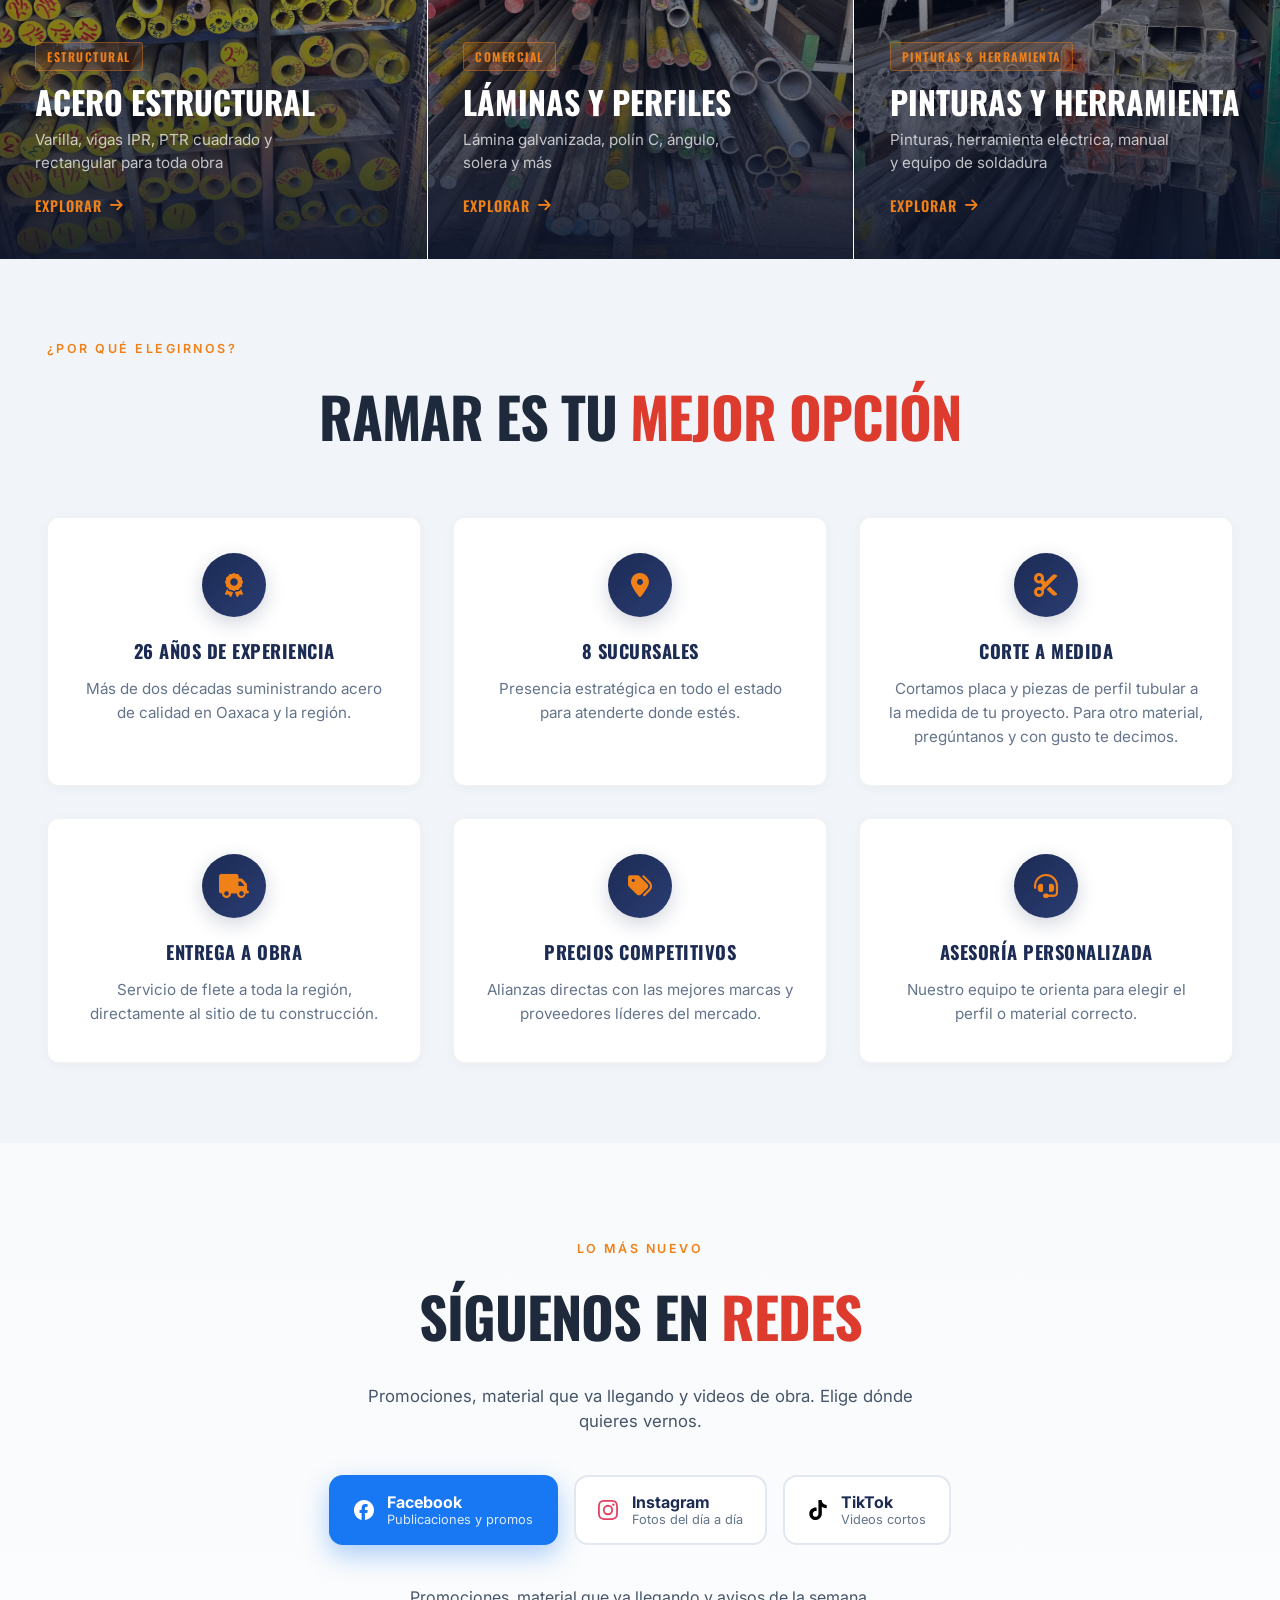
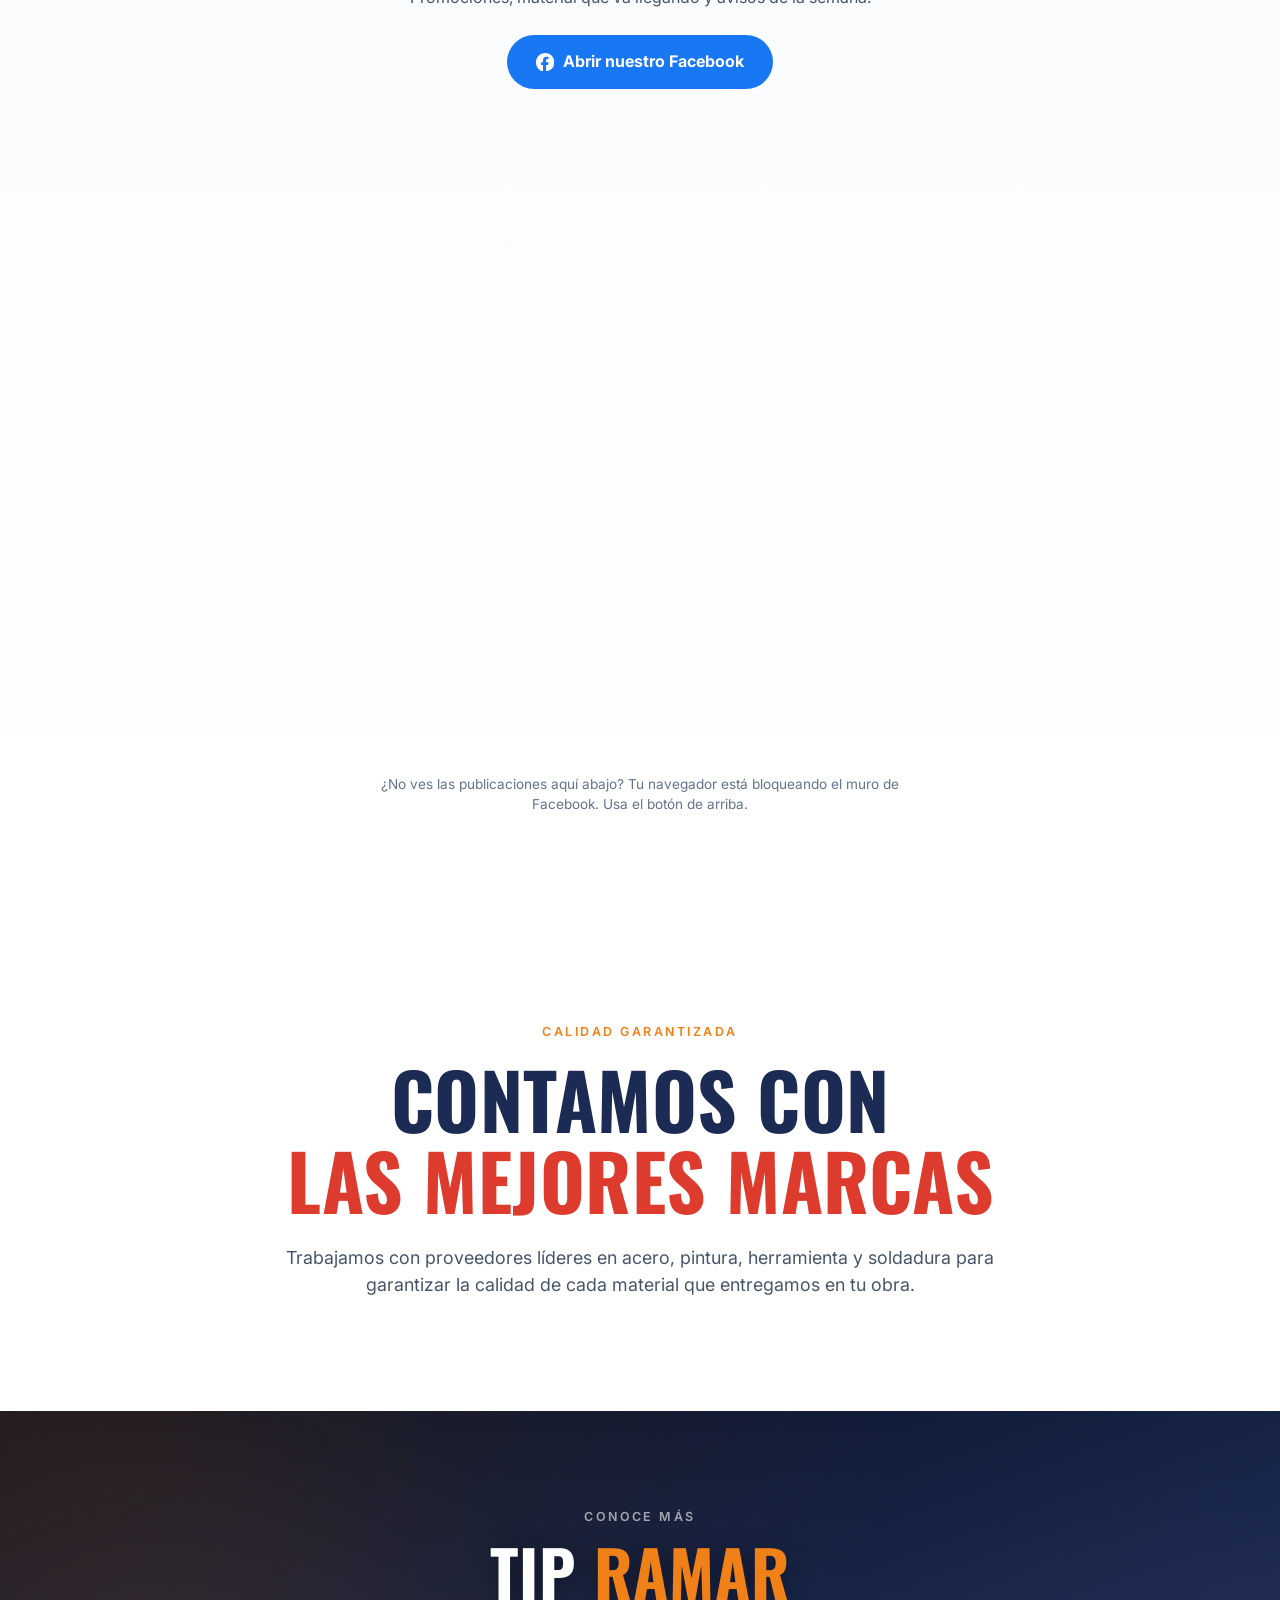
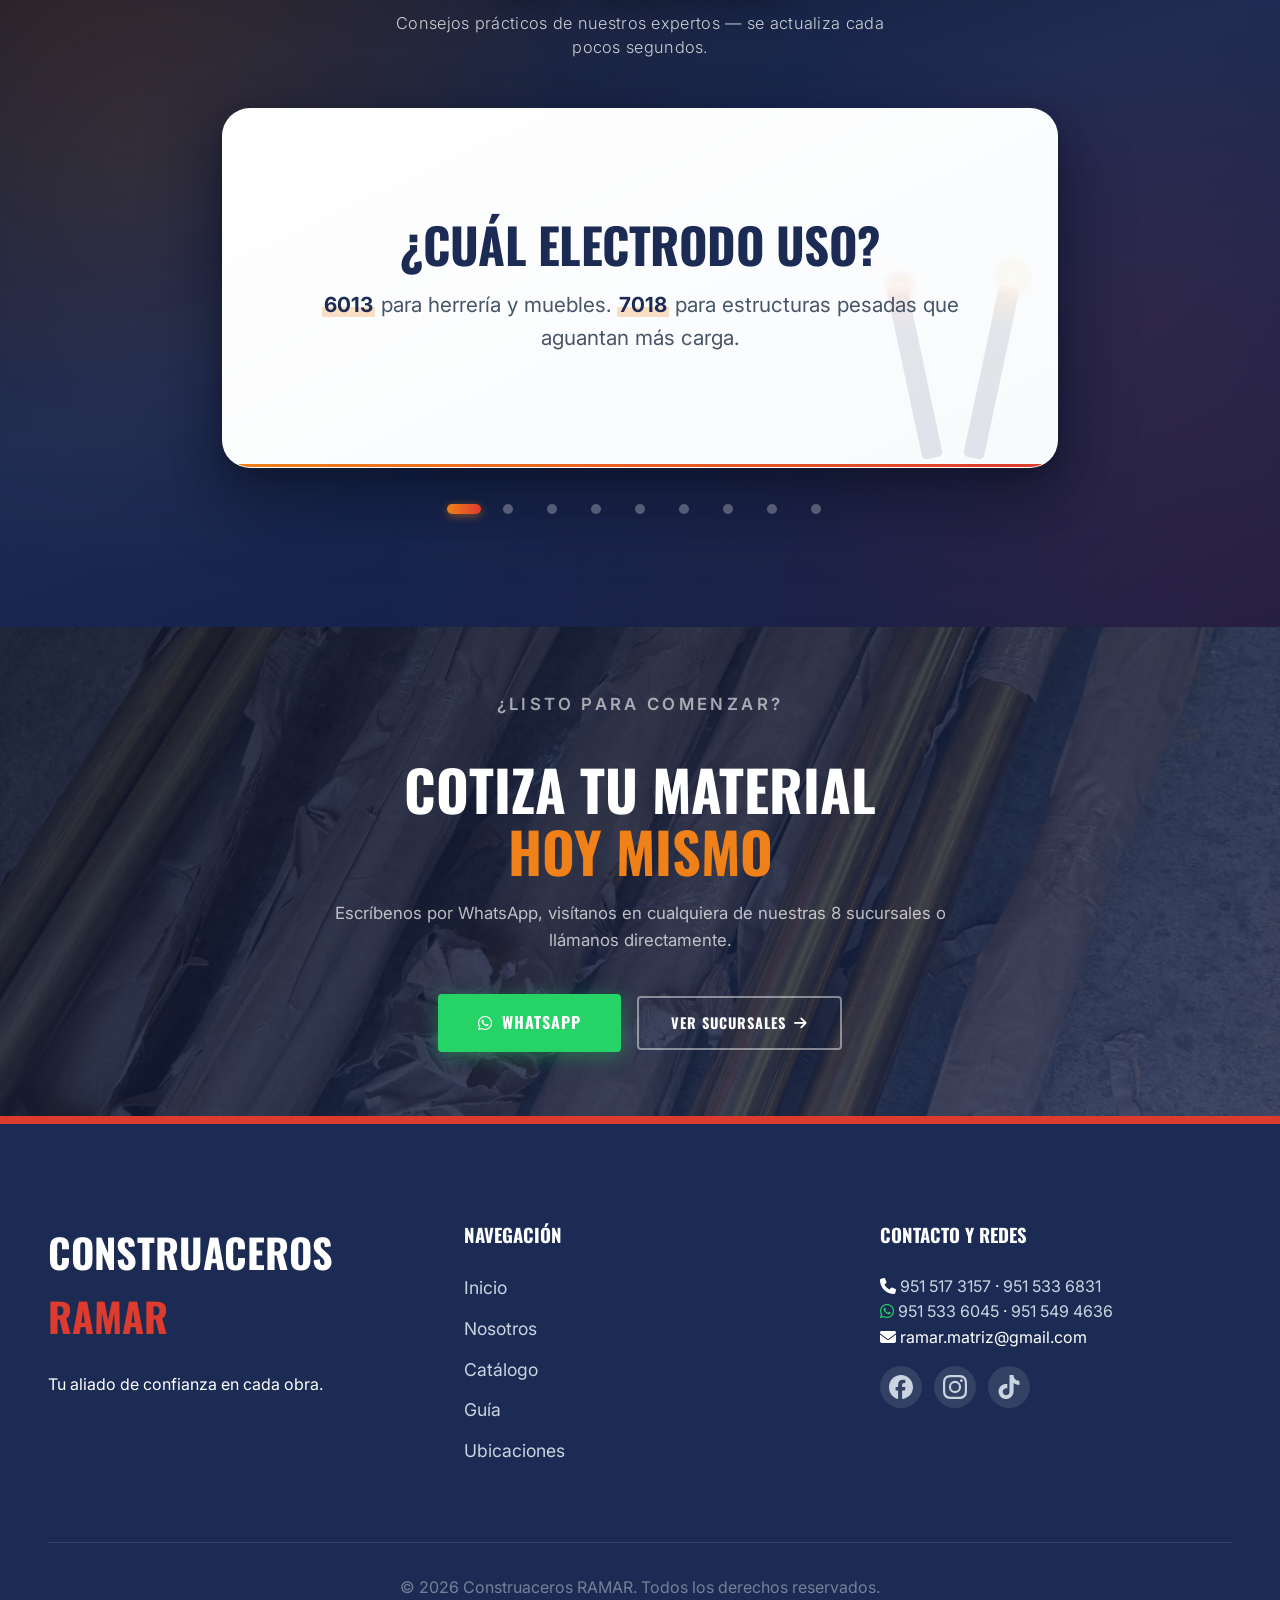
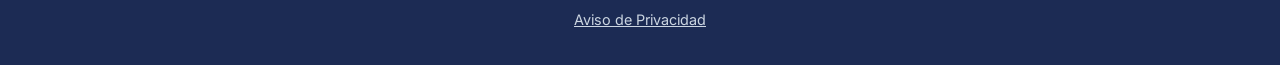
==== commit 1d3db39c: "fix: correcciones de redaccion y datos en las 8 paginas Revision completa del texto visible (139,859" ====
--- a/index.html
+++ b/index.html
@@ -42,7 +42,7 @@
       "email": "ramar.matriz@gmail.com",
       "address": {
         "@type": "PostalAddress",
-        "streetAddress": "Av. Del Valle #8 Bis, Col. Ex Garita",
+        "streetAddress": "Av. del Valle #8 Bis, Col. Ex Garita",
         "addressLocality": "Santa Cruz Xoxocotlán",
         "addressRegion": "Oaxaca",
         "postalCode": "71233",
@@ -239,7 +239,7 @@
                     <div class="home-why-item">
                         <div class="home-why-icon"><i class="fa-solid fa-scissors"></i></div>
                         <h4>Corte a Medida</h4>
-                        <p>Dimensionamos el material según las necesidades exactas de tu proyecto.</p>
+                        <p>Cortamos placa y piezas de perfil tubular a la medida de tu proyecto. Para otro material, pregúntanos y con gusto te decimos.</p>
                     </div>
                     <div class="home-why-item">
                         <div class="home-why-icon"><i class="fa-solid fa-truck"></i></div>
@@ -365,7 +365,7 @@
             <div class="container">
                 <p class="section-eyebrow light">Conoce más</p>
                 <h2 class="tips-title">TIP <span class="text-yellow">RAMAR</span></h2>
-                <p class="tips-sub">Consejos prácticos de nuestros expertos — actualizando cada pocos segundos.</p>
+                <p class="tips-sub">Consejos prácticos de nuestros expertos — se actualiza cada pocos segundos.</p>
 
                 <div class="tip-rotator" id="tip-rotator">
                     <!-- Las tarjetas se inyectan por JS; este es el placeholder inicial -->
@@ -427,7 +427,7 @@
             </div>
         </div>
         <div class="footer-bottom">
-            <p>&copy; 2026 Construaceros Ramar. Todos los derechos reservados.</p>
+            <p>&copy; 2026 Construaceros RAMAR. Todos los derechos reservados.</p>
             <p class="footer-legal"><a href="aviso-privacidad.html">Aviso de Privacidad</a></p>
         </div>
     </footer>
--- a/styles.css
+++ b/styles.css
@@ -3248,7 +3248,6 @@
 }
 .electrode-card:hover { transform: translateY(-6px); box-shadow: 0 16px 40px rgba(0,0,0,0.50); }
 .electrode-6013 { border-top-color: #16a34a; }
-.electrode-6011 { border-top-color: #dc2626; }
 .electrode-7018 { border-top-color: #1e40af; }
 .electrode-badge {
     display: inline-block;
@@ -3262,7 +3261,6 @@
     box-shadow: 0 4px 12px rgba(0,0,0,0.20);
 }
 .electrode-6013 .electrode-badge { background: linear-gradient(135deg, #16a34a 0%, #15803d 100%); }
-.electrode-6011 .electrode-badge { background: linear-gradient(135deg, #dc2626 0%, #b91c1c 100%); }
 .electrode-7018 .electrode-badge { background: linear-gradient(135deg, #2563eb 0%, #1e40af 100%); }
 .electrode-tag {
     font-size: 0.78rem;
@@ -3284,7 +3282,6 @@
 }
 .electrode-uses li:last-child { border-bottom: 0; }
 .electrode-uses li i { color: #16a34a; margin-top: 0.2rem; flex-shrink: 0; }
-.electrode-6011 .electrode-uses li i { color: #dc2626; }
 .electrode-7018 .electrode-uses li i { color: #2563eb; }
 .process-card {
     background: #fff;
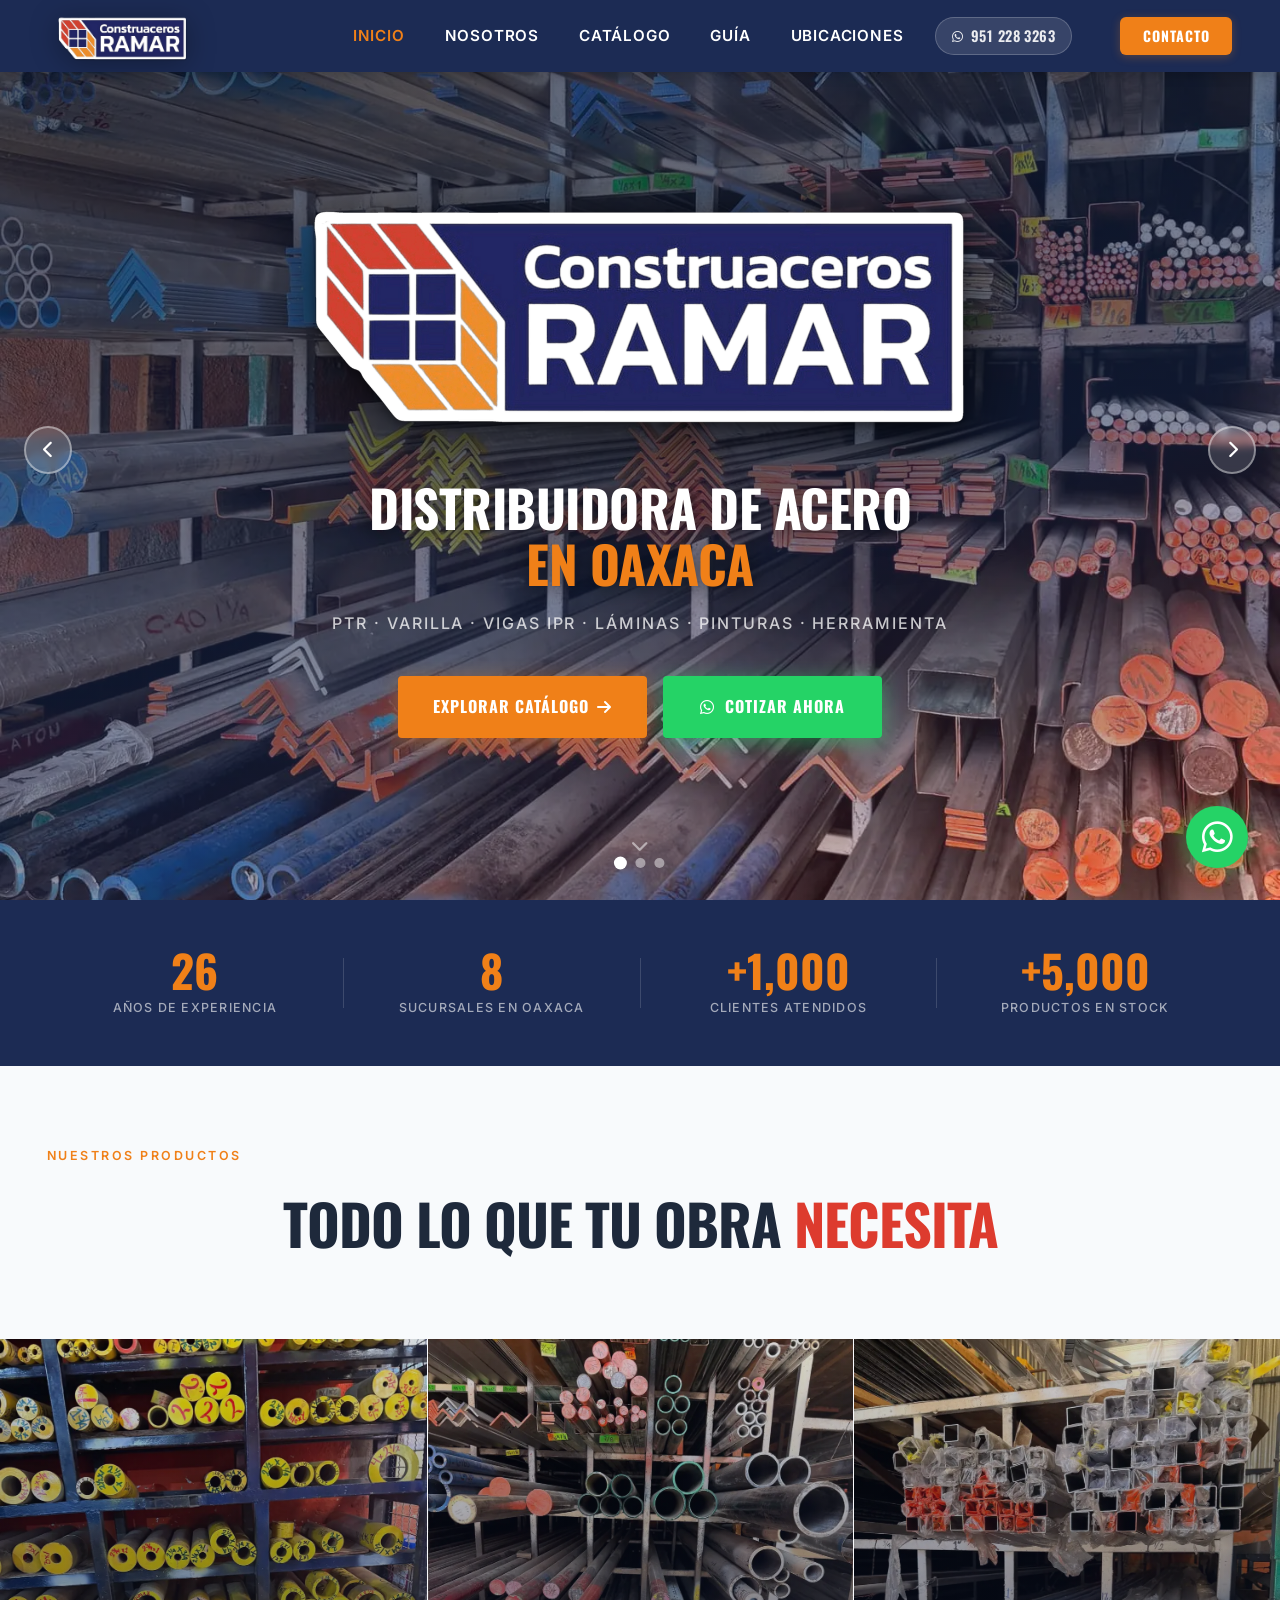
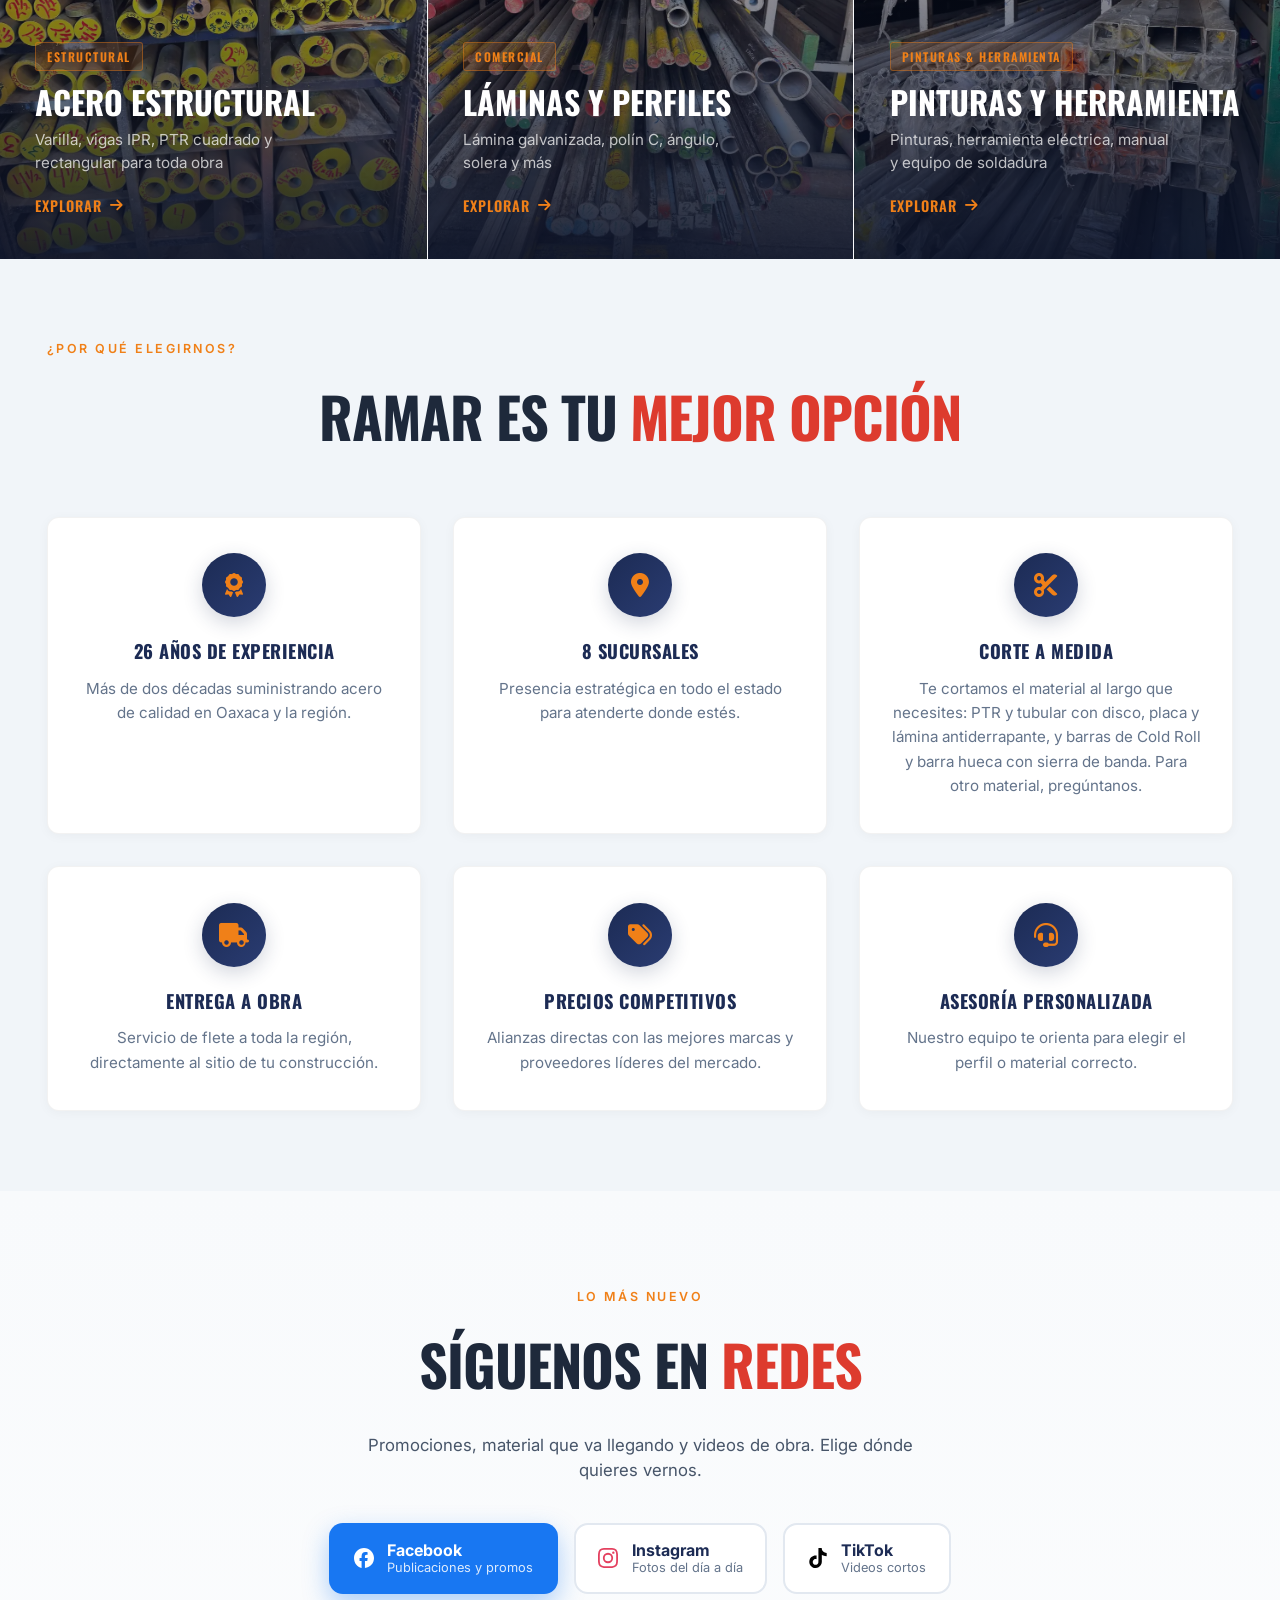
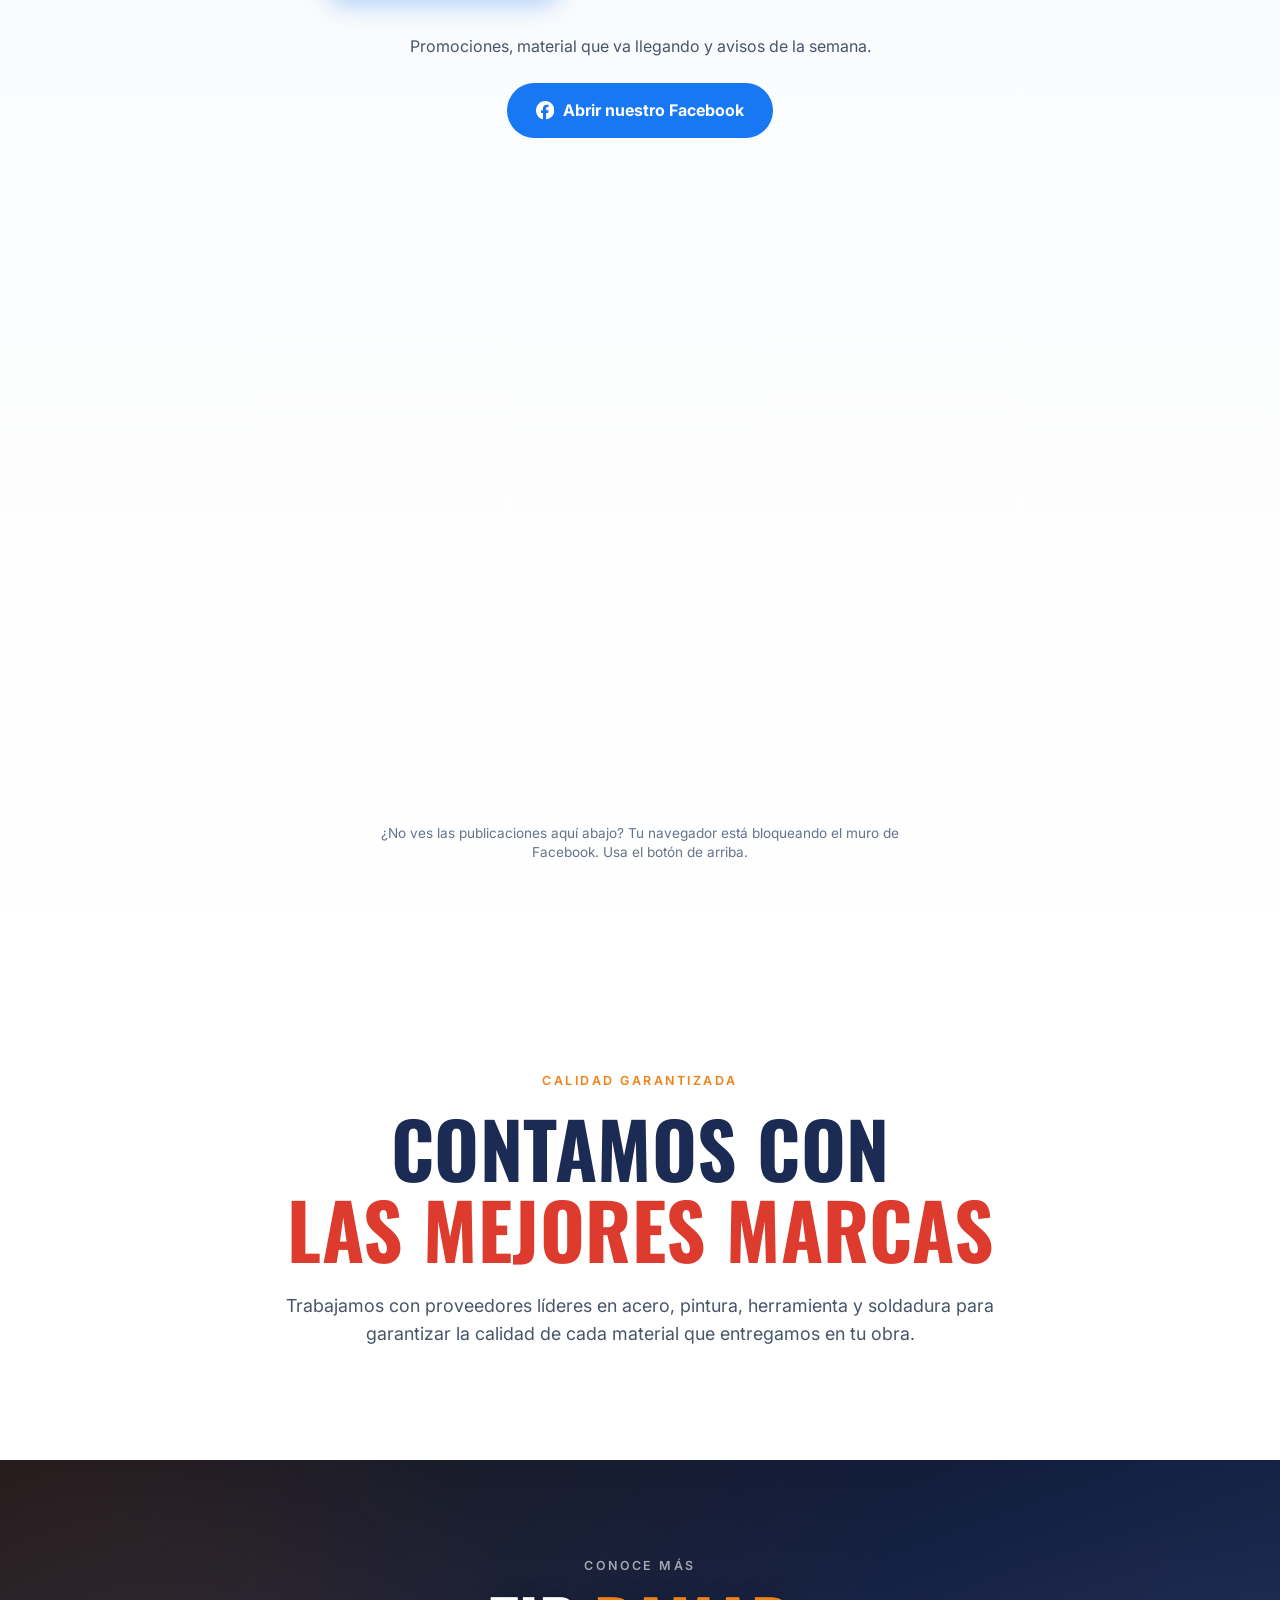
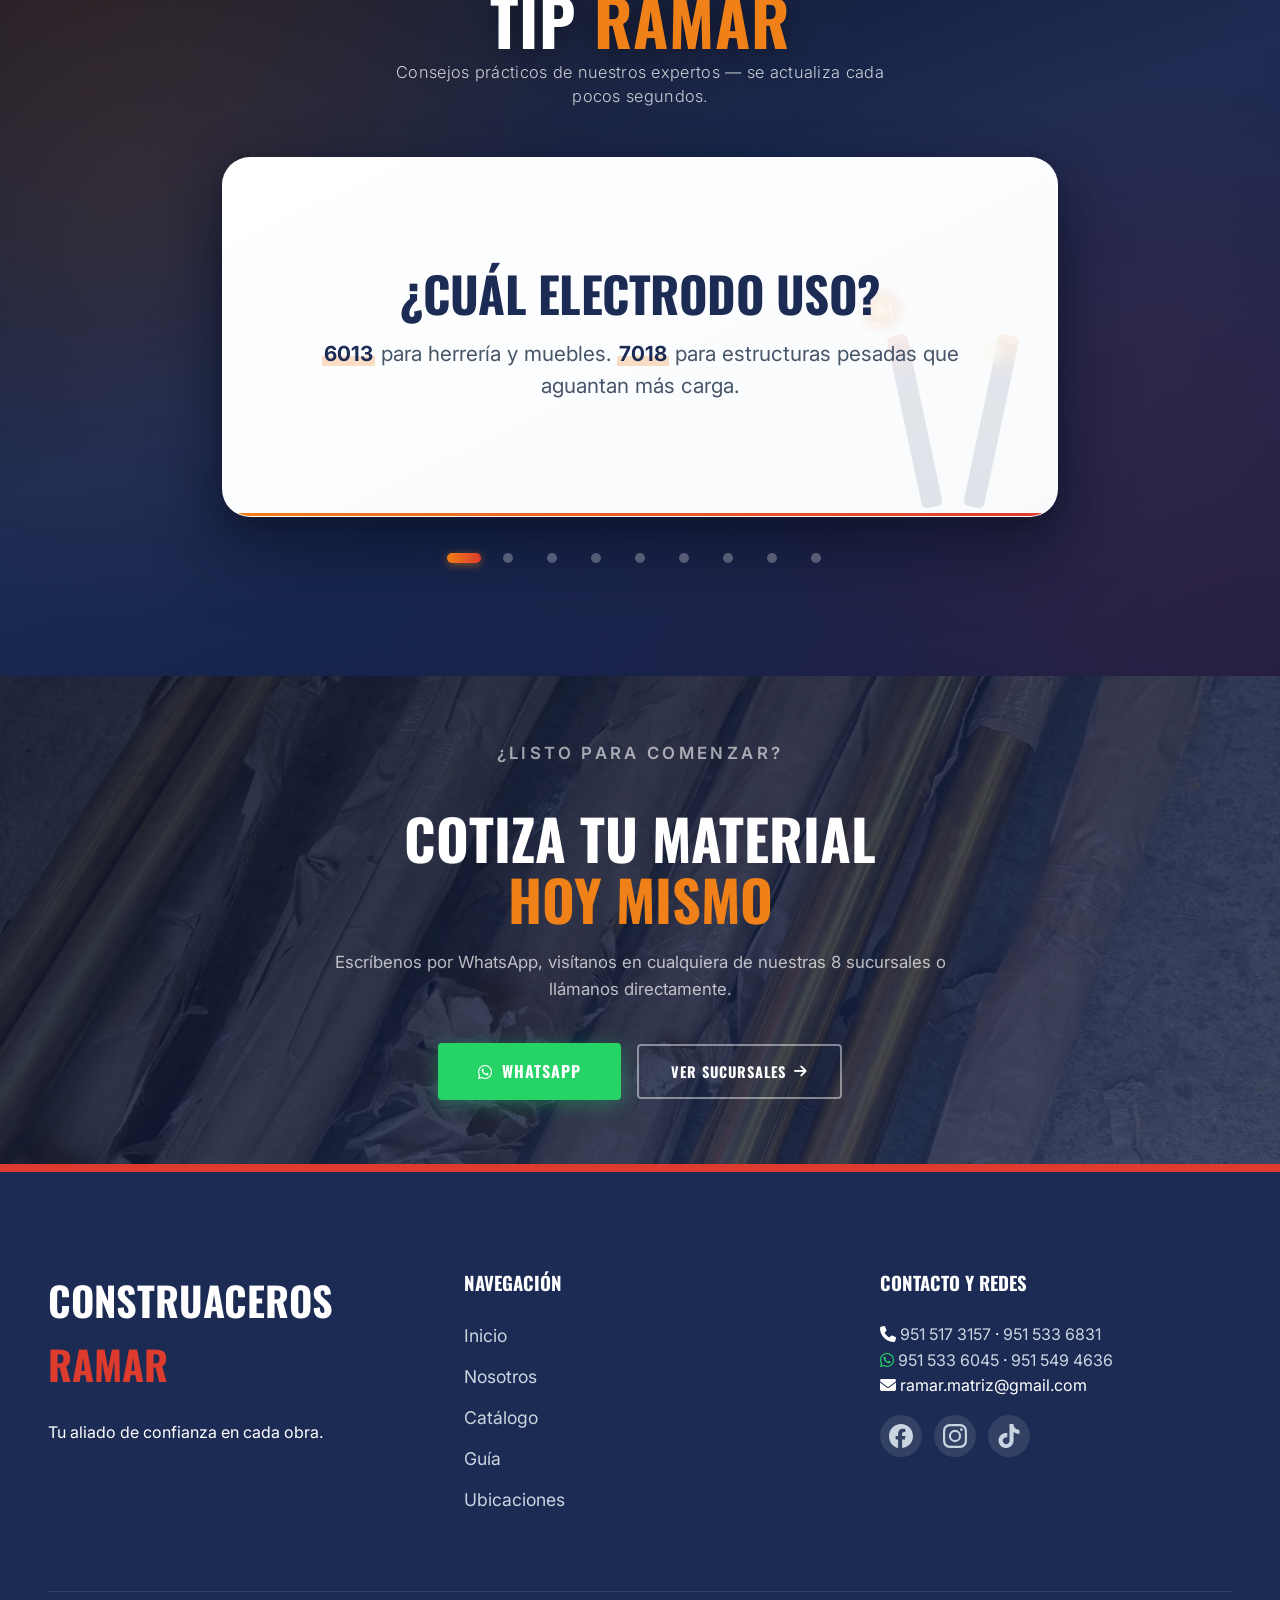
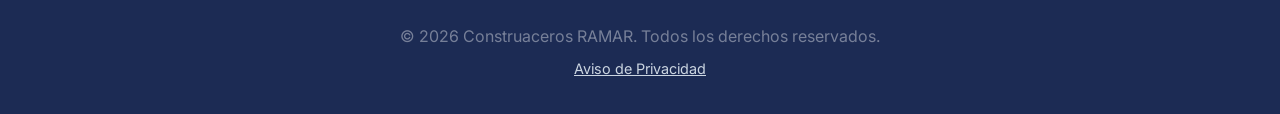
==== commit 5ce9a31b: "feat: servicio de corte — disco, placa y sierra de banda El usuario precisó qué corte da RAMAR, y es" ====
--- a/index.html
+++ b/index.html
@@ -239,7 +239,7 @@
                     <div class="home-why-item">
                         <div class="home-why-icon"><i class="fa-solid fa-scissors"></i></div>
                         <h4>Corte a Medida</h4>
-                        <p>Cortamos placa y piezas de perfil tubular a la medida de tu proyecto. Para otro material, pregúntanos y con gusto te decimos.</p>
+                        <p>Te cortamos el material al largo que necesites: PTR y tubular con disco, placa y lámina antiderrapante, y barras de Cold Roll y barra hueca con sierra de banda. Para otro material, pregúntanos.</p>
                     </div>
                     <div class="home-why-item">
                         <div class="home-why-icon"><i class="fa-solid fa-truck"></i></div>
--- a/styles.css
+++ b/styles.css
@@ -1301,6 +1301,38 @@
     flex-wrap: wrap;
     justify-content: center;
 }
+/* Selector de sucursal de la guía. Va en la misma barra que los filtros:
+   el visitante elige una vez y los 13 botones de WhatsApp de la página se
+   reapuntan solos. */
+.guide-sucursal {
+    display: flex;
+    align-items: center;
+    justify-content: center;
+    gap: .6rem;
+    flex-wrap: wrap;
+    margin-top: .9rem;
+}
+.guide-sucursal label {
+    font-family: var(--font-body);
+    font-size: .85rem;
+    font-weight: 600;
+    color: #475569;
+}
+.guide-sucursal label i { color: var(--color-blue); }
+.guide-sucursal select {
+    min-height: 44px;
+    max-width: 100%;
+    border: 2px solid #e2e8f0;
+    border-radius: 50px;
+    padding: .45rem 1.1rem;
+    font-family: var(--font-body);
+    font-size: .88rem;
+    color: var(--color-text);
+    background: var(--color-white);
+    cursor: pointer;
+}
+.guide-sucursal select:focus { outline: none; border-color: var(--color-blue); }
+
 .filter-btn {
     padding: 0.55rem 1.4rem;
     border: 2px solid #e2e8f0;
@@ -1584,6 +1616,30 @@
     transition: all 0.2s;
 }
 .calc-wa-btn:hover { background: #1da851; transform: translateY(-2px); }
+/* Pasa la lista calculada a «Mi cotización», la misma del catálogo. */
+.calc-add-btn {
+    display: inline-flex;
+    align-items: center;
+    justify-content: center;
+    gap: 0.5rem;
+    min-height: 46px;
+    width: 100%;
+    border: none;
+    background: var(--color-yellow);
+    color: #fff;
+    padding: 0.7rem 1.5rem;
+    border-radius: 50px;
+    font-family: var(--font-body);
+    font-size: 0.9rem;
+    font-weight: 700;
+    cursor: pointer;
+    margin-top: 0.7rem;
+    transition: background 0.2s, transform 0.12s;
+}
+.calc-add-btn:hover { background: #d96f12; }
+.calc-add-btn:active { transform: scale(0.97); }
+.calc-add-btn.agregado { background: #16a34a; }
+
 .unit-toggle-wrap { display: flex; flex-direction: column; gap: 0.5rem; }
 .unit-toggle { display: flex; gap: 0.5rem; flex-wrap: wrap; }
 .unit-btn {
@@ -3270,6 +3326,30 @@
     letter-spacing: 1px;
     margin: 0 0 1rem;
 }
+.electrode-diam {
+    font-family: var(--font-body);
+    font-size: 0.88rem;
+    font-weight: 700;
+    color: var(--color-yellow);
+    margin: -0.6rem 0 1rem;
+    display: flex;
+    align-items: center;
+    gap: 0.45rem;
+}
+.electrode-6010 .electrode-badge { background: linear-gradient(135deg, #dc2626 0%, #991b1b 100%); }
+.electrode-link {
+    display: inline-flex;
+    align-items: center;
+    gap: 0.4rem;
+    margin-top: 1rem;
+    font-family: var(--font-body);
+    font-size: 0.85rem;
+    font-weight: 700;
+    color: var(--color-yellow);
+    text-decoration: none;
+}
+.electrode-link:hover { text-decoration: underline; }
+
 .electrode-uses { list-style: none; padding: 0; margin: 0; }
 .electrode-uses li {
     display: flex;
@@ -3850,6 +3930,9 @@
 }
 @keyframes cot-entra { from { opacity:0; transform: translateY(14px) scale(.9);} to { opacity:1; transform:none; } }
 .cot-burbuja:hover { background: #24356b; }
+/* [hidden] por sí solo no basta: la regla de arriba fija display:inline-flex
+   y gana. Sin esto la burbuja se veía con la lista vacía, marcando 0. */
+.cot-burbuja[hidden] { display: none; }
 .cot-cuenta {
     display: inline-flex; align-items: center; justify-content: center;
     min-width: 24px; height: 24px; padding: 0 .35rem;
@@ -3907,6 +3990,27 @@
     resize: vertical;
 }
 .cot-pie textarea:focus { outline: none; border-color: var(--color-blue); }
+/* Medida ya calculada que viene de la guía (32.5 m lin. · 6 tramos).
+   Va en lugar de los botones ± porque no es una cantidad que se suba a mano. */
+.cot-item-medida {
+    display: block;
+    font-family: var(--font-body);
+    font-size: .84rem; font-weight: 600;
+    color: var(--color-blue);
+    margin: .1rem 0 .15rem;
+}
+/* Selector de sucursal dentro del panel de cotización */
+.cot-pie select {
+    width: 100%; box-sizing: border-box;
+    border: 2px solid #e2e8f0; border-radius: 10px;
+    padding: .65rem .9rem;
+    margin-bottom: 1rem;
+    font-family: var(--font-body); font-size: .93rem;
+    color: var(--color-text); background: #fff;
+    cursor: pointer;
+}
+.cot-pie select:focus { outline: none; border-color: var(--color-blue); }
+
 .cot-aviso { font-family: var(--font-body); font-size: .82rem; color: var(--color-text-light); margin: .7rem 0 1rem; line-height: 1.45; }
 .cot-enviar {
     width: 100%;
@@ -4038,3 +4142,108 @@
     .faq-item summary { font-size: .95rem; padding: .9rem 1rem; }
     .faq-cuerpo { padding: 0 1rem 1.2rem; }
 }
+
+/* ══════════════════════════════════════════
+   RETROALIMENTACIÓN AL TOCAR  (:active)
+
+   El sitio se consume en celulares: :hover NUNCA se dispara ahí, así que
+   antes de esto el dedo tocaba un botón y no pasaba absolutamente nada
+   hasta que cargaba la pantalla siguiente. Se sentía como "no funcionó",
+   y la gente volvía a picar.
+
+   Reglas de esto:
+   - Solo `transform`. Nada de sombras ni colores: son propiedades que
+     obligan al navegador a recalcular y en un Android barato se nota.
+   - 140 ms. Es una respuesta, no una animación: si se ve, va mal.
+   - Va DESPUÉS de las reglas :hover de cada elemento, porque `:active` y
+     `:hover` tienen la misma especificidad y decide el orden.
+   - Los elementos que ya suben en :hover (translateY) llevan el translate
+     completo en :active, para que no se peleen los transforms.
+══════════════════════════════════════════ */
+.btn-primary:active,
+.contact-btn:active,
+.whatsapp-float:active,
+.social-link:active,
+.cat-menu-card:active,
+.project-card:active,
+.proj-link:active,
+.btn-proj-quote:active,
+.faq-cta:active,
+.faq-item summary:active,
+.cot-burbuja:active,
+.red-tab:active,
+.ce-btn:active,
+.promo-wa:active {
+    transform: scale(0.97);
+    transition: transform 140ms cubic-bezier(0.4, 0, 0.2, 1);
+}
+
+/* .btn-primary sube 2px en :hover — se conserva el desplazamiento */
+.btn-primary:active { transform: translateY(-2px) scale(0.97); }
+
+/* ══════════════════════════════════════════
+   MOVIMIENTO REDUCIDO  (prefers-reduced-motion)
+
+   Quien tiene activado "reducir movimiento" en su teléfono lo hace por
+   mareo, vértigo o migraña. Antes de esto el sitio se lo ignoraba por
+   completo: las 11 animaciones corrían igual.
+
+   El criterio NO es apagar todo:
+   - Lo que se mueve SIN PARAR se detiene. Es lo que de verdad marea.
+   - Lo que solo aparece o cambia de estado se acorta, no se elimina:
+     sin ninguna transición la interfaz se vuelve brusca y se pierde de
+     vista qué cambió.
+══════════════════════════════════════════ */
+@media (prefers-reduced-motion: reduce) {
+
+    /* 1. Movimiento continuo: se detiene.
+          Es el que de verdad marea.
+          (No se listan .brands-track ni .video-skeleton: sus animaciones
+          existen en este archivo pero ningún HTML usa esas clases. Es CSS
+          muerto que ya venía en el repo — ver la nota en CLAUDE.md.) */
+    .tips-bg-pattern,       /* fondo que flota en la sección de tips */
+    .hero-scroll-hint,      /* flechita que brinca en el hero */
+    .tip-rotator::after {   /* barra de progreso del tip */
+        animation: none !important;
+    }
+
+    /* 2. Entradas de golpe al cargar: se quitan.
+          Los keyframes llevan el opacity:0 adentro, no en el elemento,
+          así que sin animación quedan visibles — verificado en Chromium. */
+    .hero-logo,
+    .hero-headline,
+    .hero-title,
+    .hero-sub,
+    .hero-buttons {
+        animation: none !important;
+    }
+
+    /* 3. Cambios de estado: se acortan a un tercio, no se apagan */
+    *, *::before, *::after {
+        transition-duration: 100ms !important;
+        animation-duration: 100ms !important;
+    }
+
+    /* 4. El carrusel del hero deja de deslizar y solo cambia */
+    .hero-slide { transition-duration: 100ms !important; }
+
+    /* 5. La retroalimentación al tocar se conserva: es información,
+          no decoración, y 140 ms no marea a nadie */
+    .btn-primary:active,
+    .contact-btn:active,
+    .whatsapp-float:active,
+    .social-link:active,
+    .cat-menu-card:active,
+    .project-card:active,
+    .proj-link:active,
+    .btn-proj-quote:active,
+    .faq-cta:active,
+    .faq-item summary:active,
+    .cot-burbuja:active,
+    .red-tab:active,
+    .ce-btn:active,
+    .promo-wa:active,
+    .pcard:active {
+        transition-duration: 140ms !important;
+    }
+}
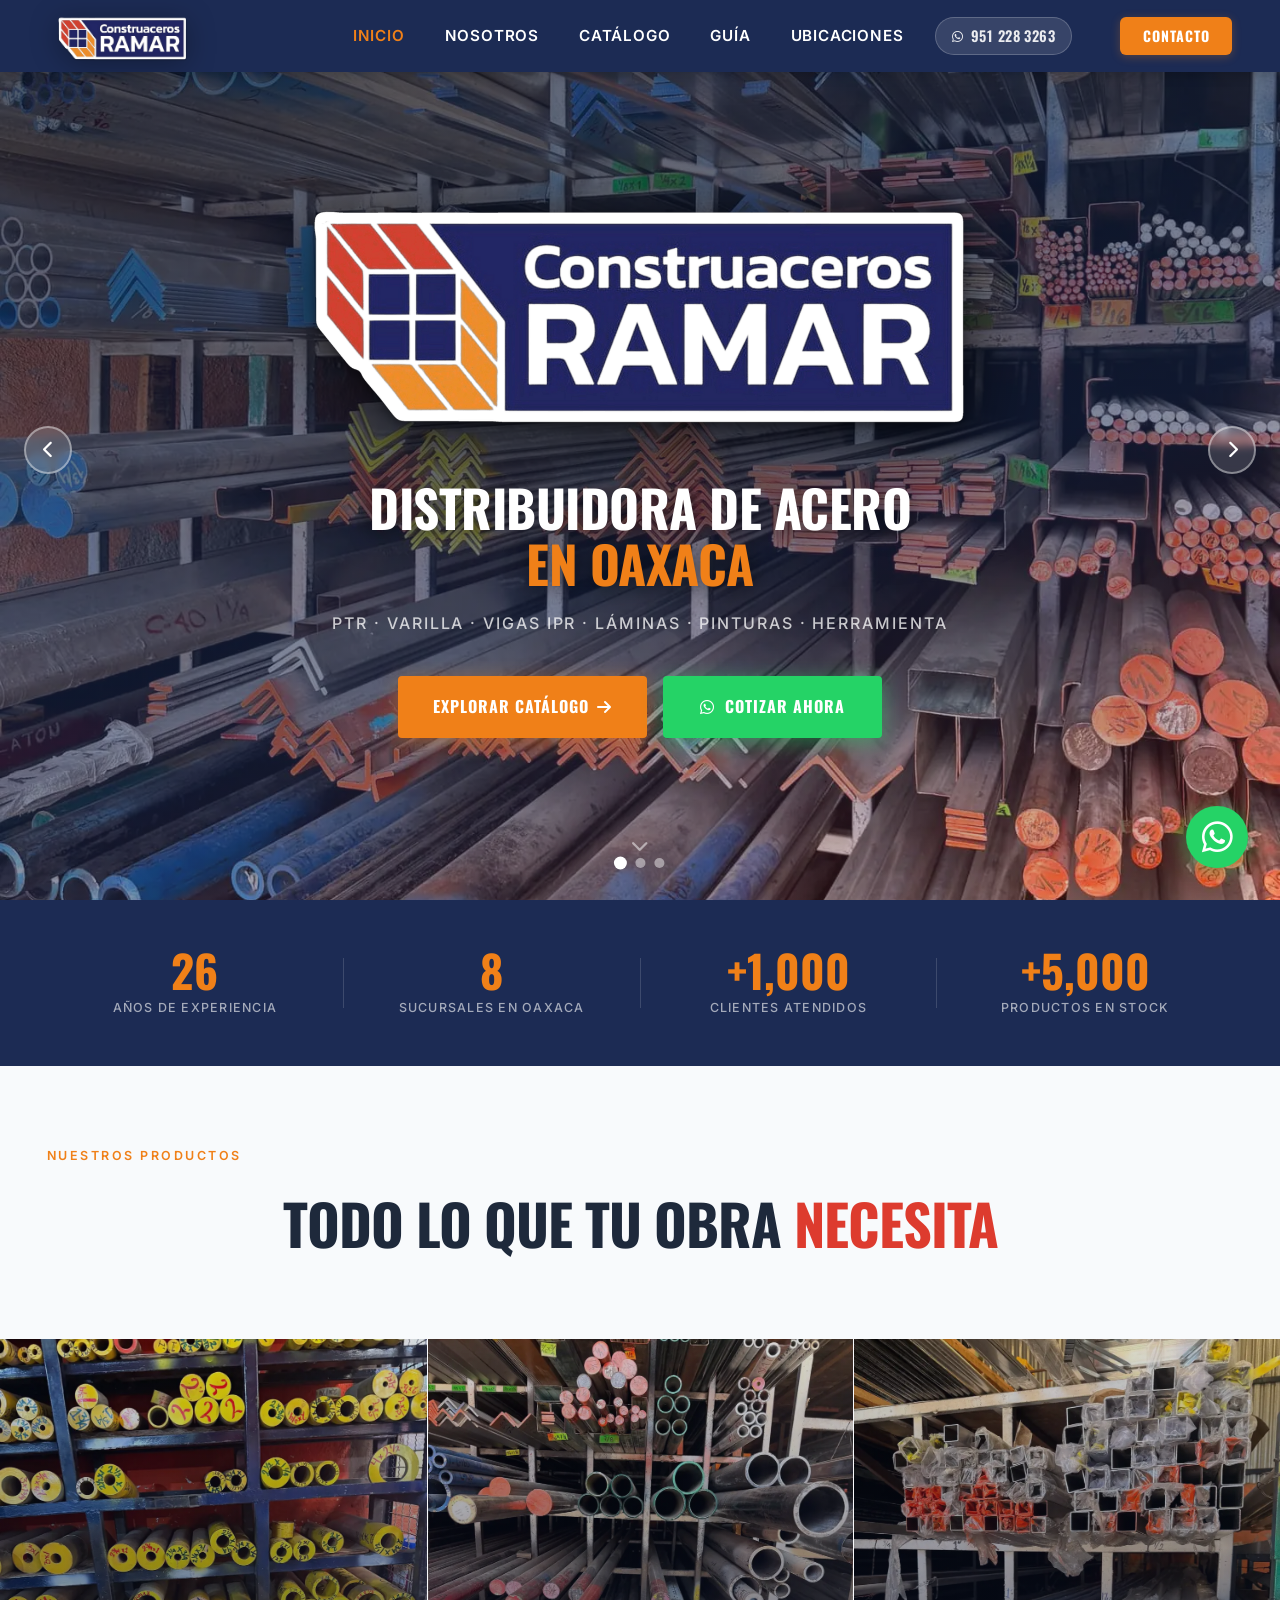
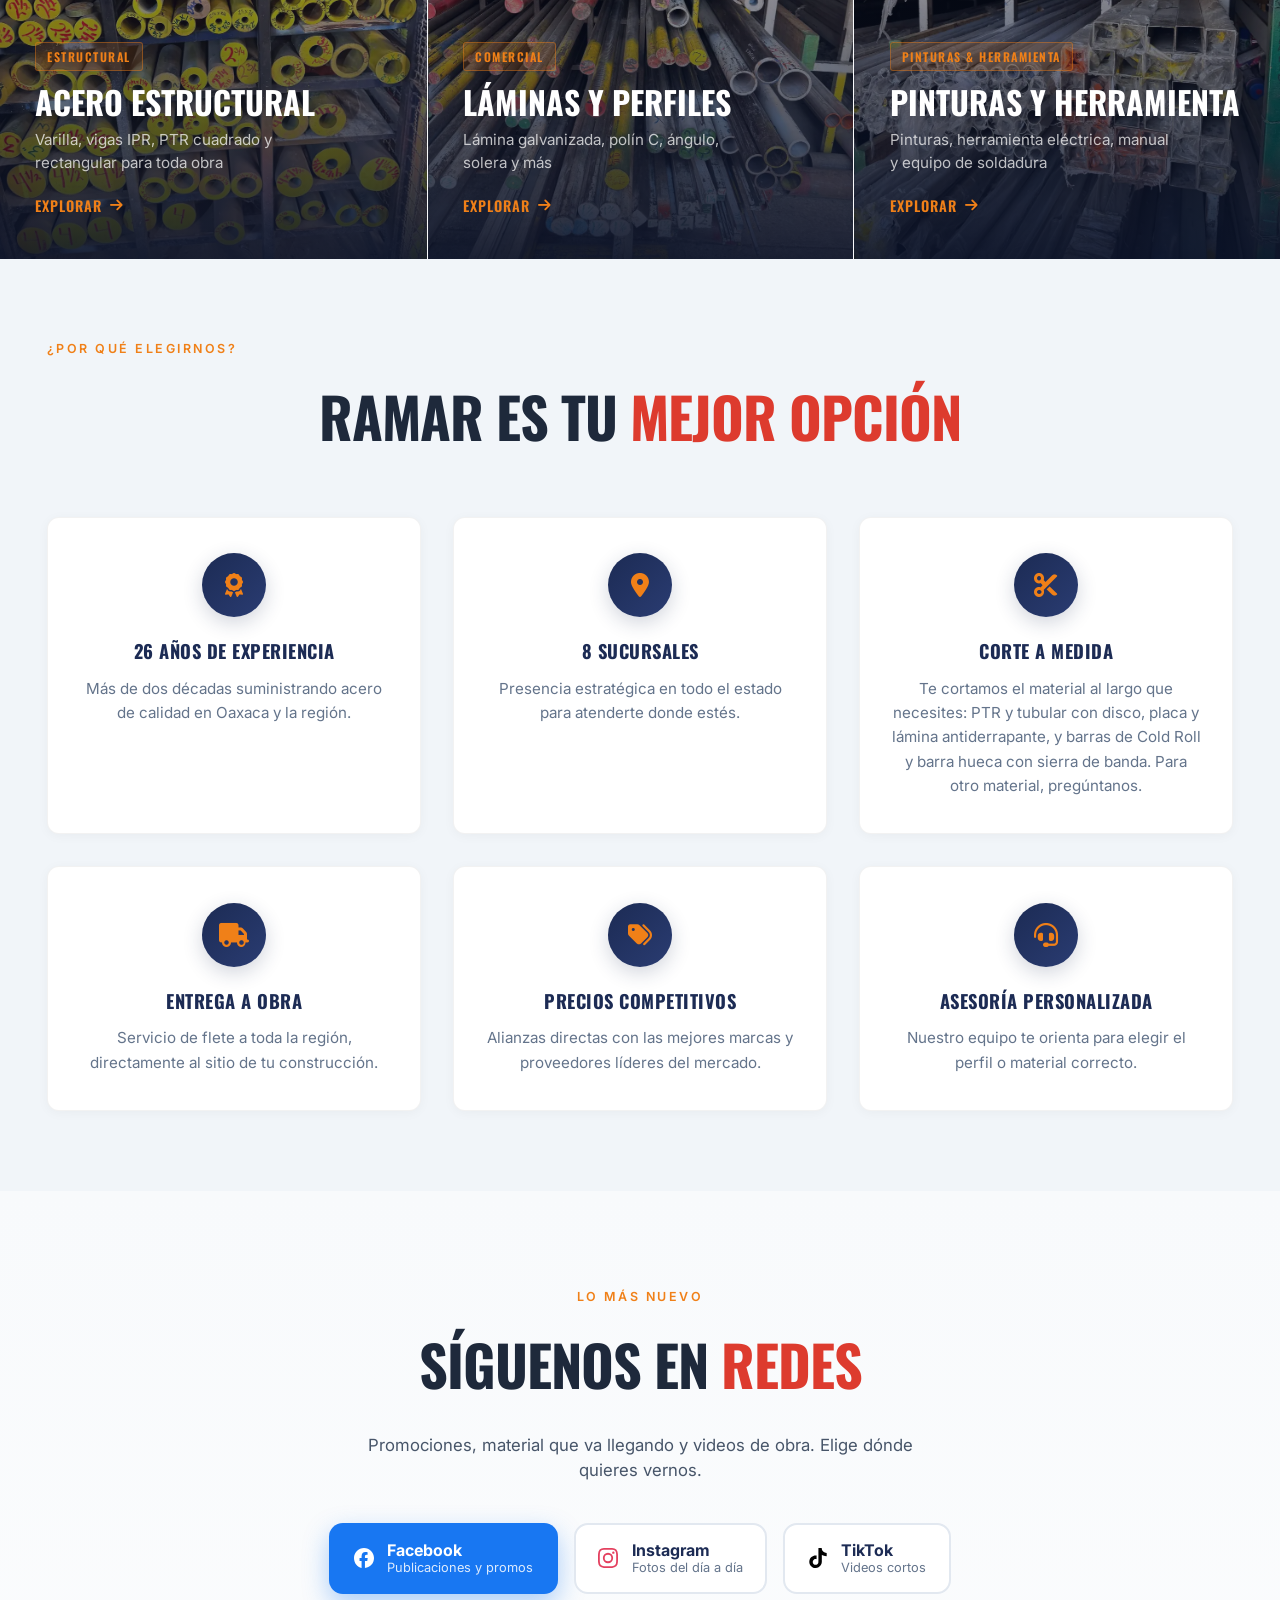
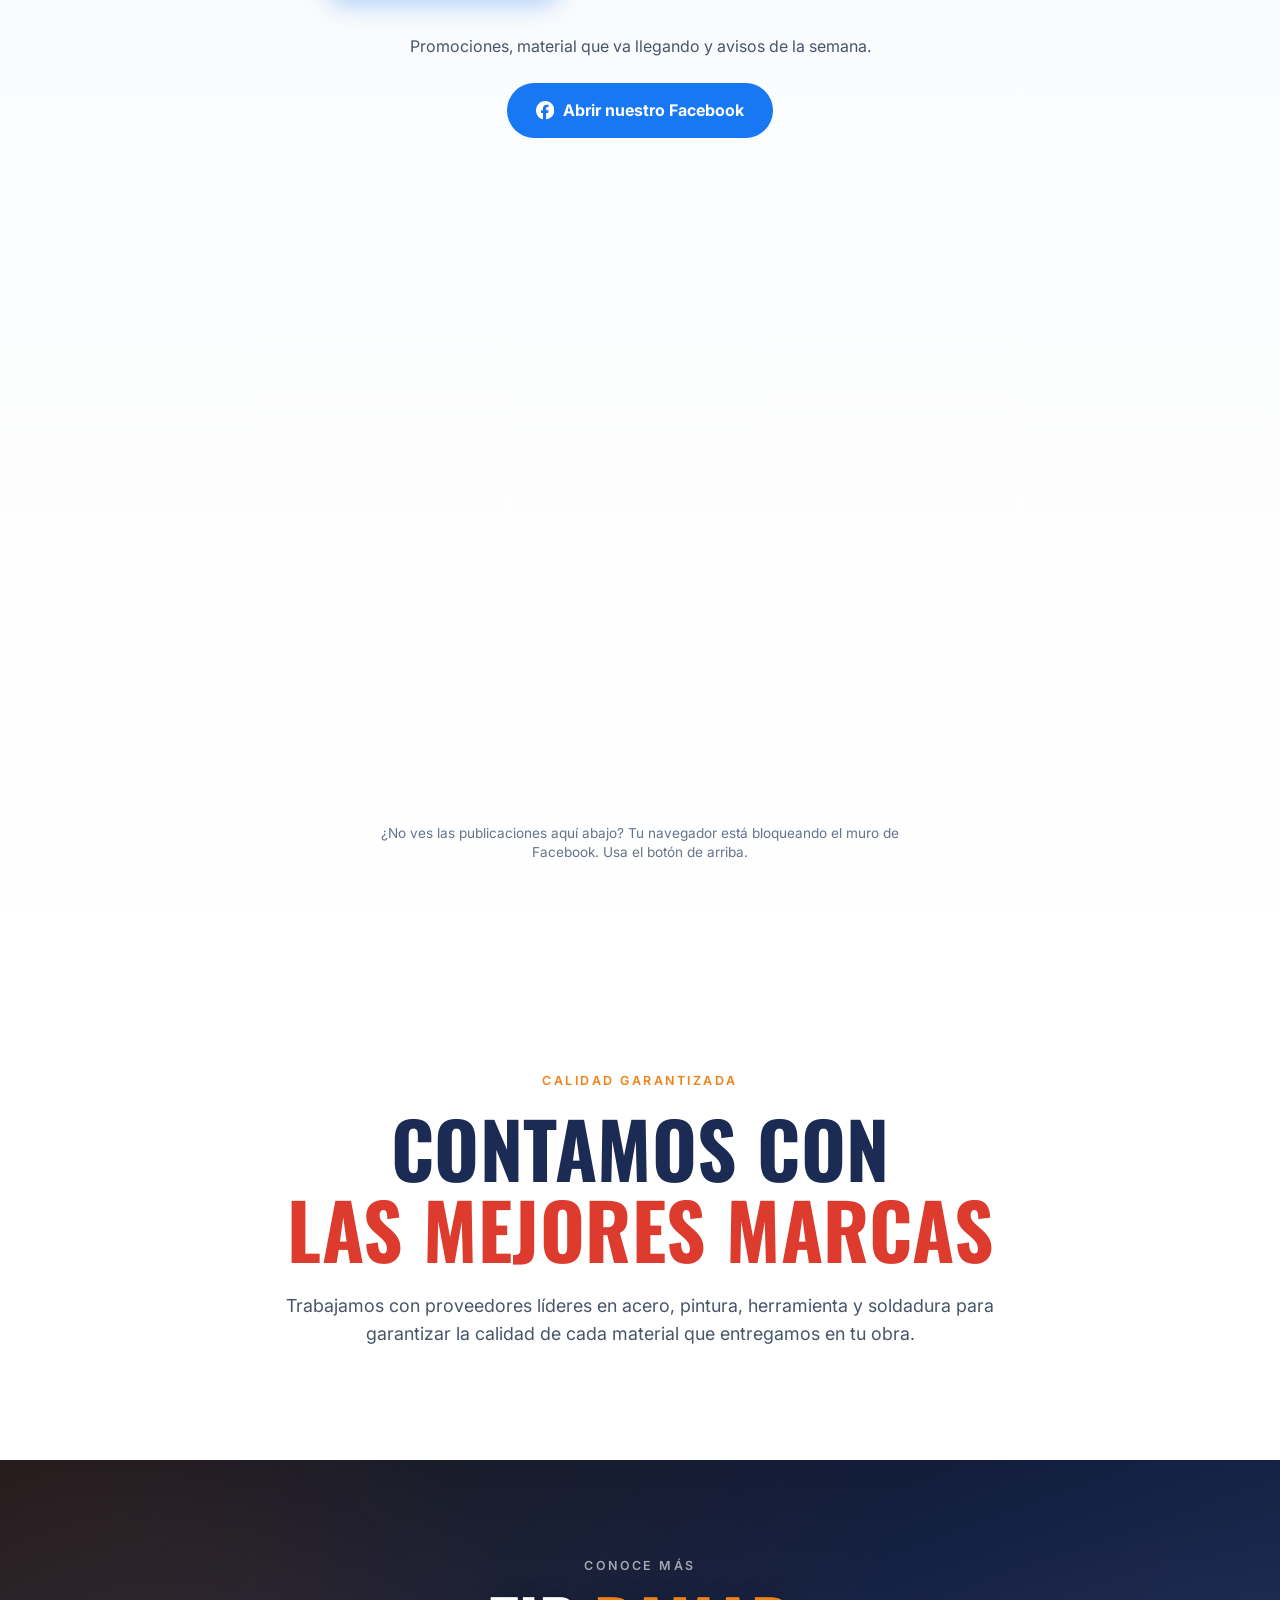
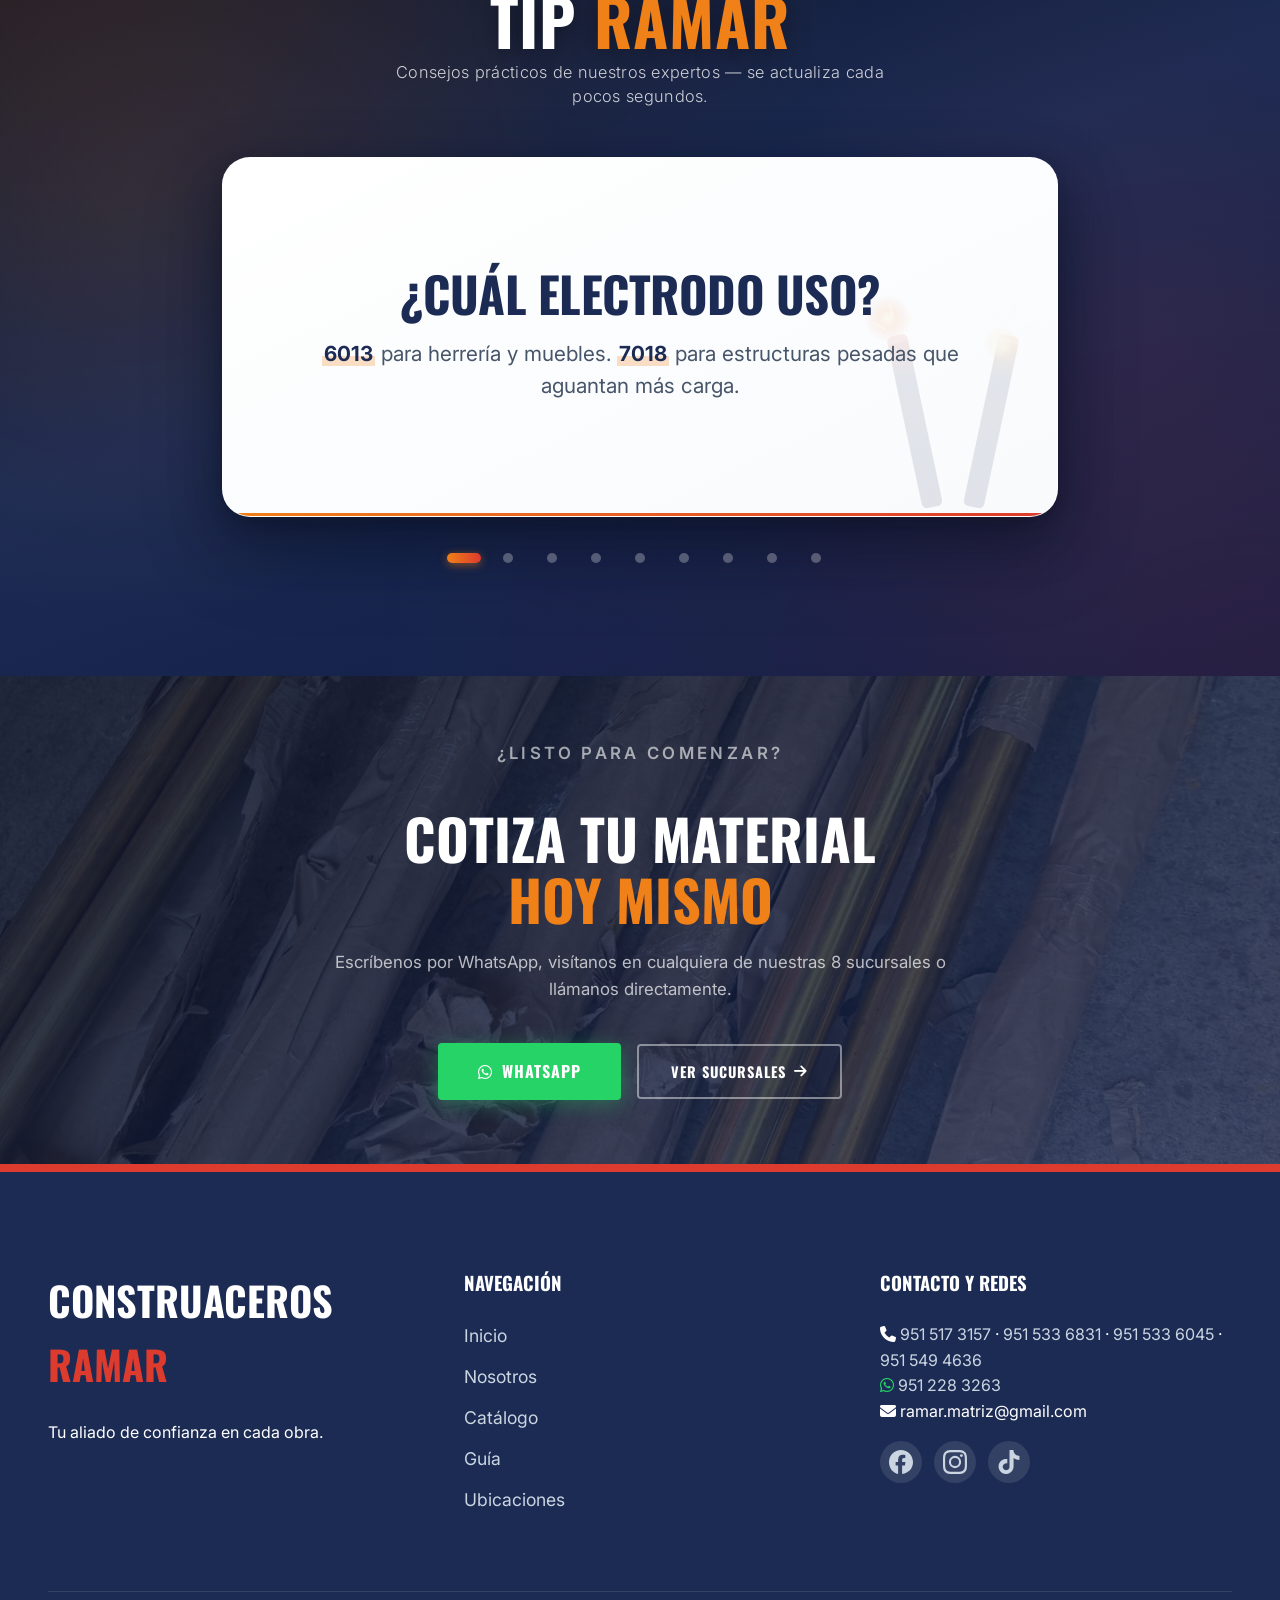
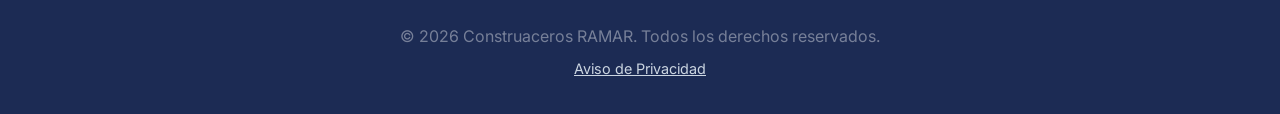
==== commit 12c68760: "fix: los fijos de Matriz y Viguera ya no salen como WhatsApp El usuario avisó que el número para cot" ====
--- a/index.html
+++ b/index.html
@@ -416,8 +416,8 @@
             </div>
             <div class="footer-contact">
                 <h3>Contacto y Redes</h3>
-                <p><i class="fa-solid fa-phone"></i> <a href="tel:9515173157" style="color:#cbd5e1;text-decoration:none;">951 517 3157</a> · <a href="tel:9515336831" style="color:#cbd5e1;text-decoration:none;">951 533 6831</a></p>
-                <p><i class="fa-brands fa-whatsapp" style="color:#25D366;"></i> <a href="https://wa.me/5219515336045" target="_blank" rel="noopener" style="color:#cbd5e1;text-decoration:none;">951 533 6045</a> · <a href="https://wa.me/5219515494636" target="_blank" rel="noopener" style="color:#cbd5e1;text-decoration:none;">951 549 4636</a></p>
+                <p><i class="fa-solid fa-phone"></i> <a href="tel:9515173157" style="color:#cbd5e1;text-decoration:none;">951 517 3157</a> · <a href="tel:9515336831" style="color:#cbd5e1;text-decoration:none;">951 533 6831</a> · <a href="tel:9515336045" style="color:#cbd5e1;text-decoration:none;">951 533 6045</a> · <a href="tel:9515494636" style="color:#cbd5e1;text-decoration:none;">951 549 4636</a></p>
+                <p><i class="fa-brands fa-whatsapp" style="color:#25D366;"></i> <a href="https://wa.me/5219512283263" target="_blank" rel="noopener" style="color:#cbd5e1;text-decoration:none;">951 228 3263</a></p>
                 <p><i class="fa-solid fa-envelope"></i> ramar.matriz@gmail.com</p>
                 <div class="social-icons">
                     <a href="https://www.facebook.com/ConstruacerosRamarOficial" target="_blank" class="social-link fb" aria-label="Facebook"><svg aria-hidden="true" focusable="false"><use href="#ico-facebook"/></svg></a>
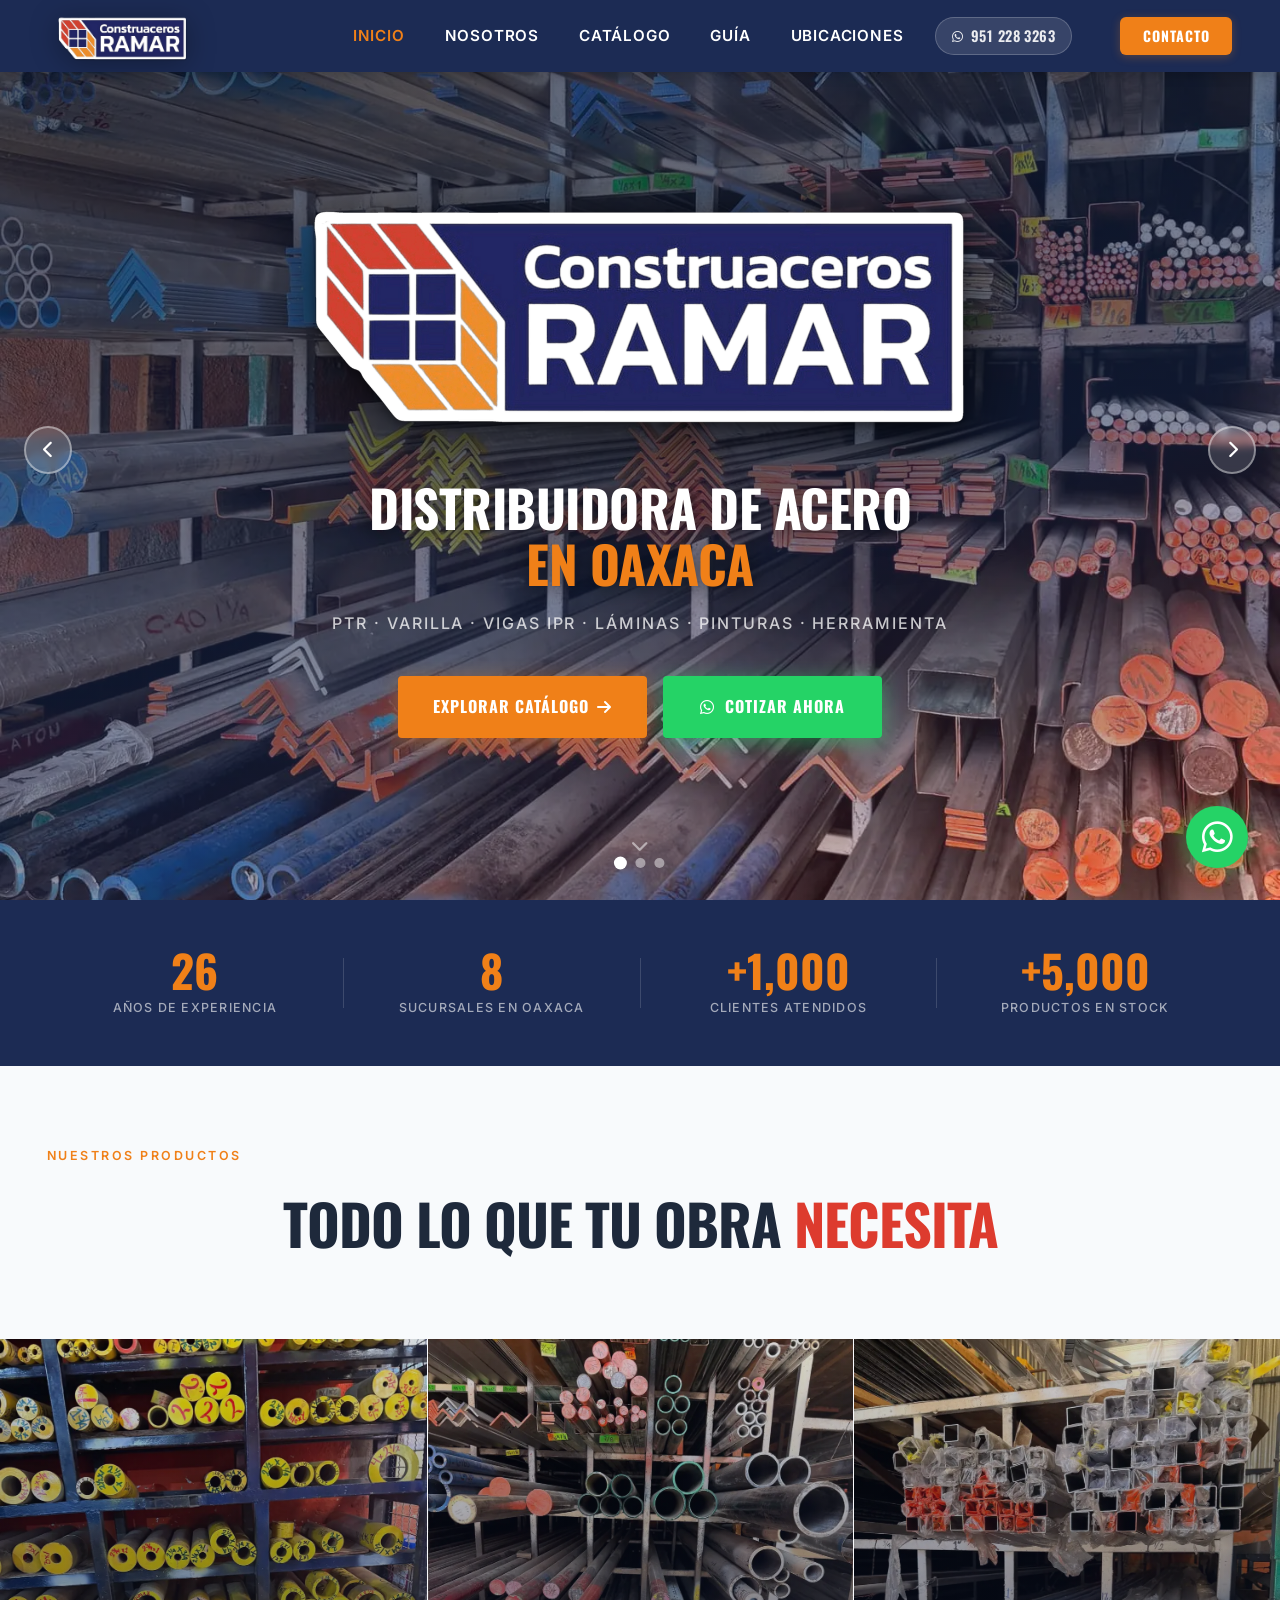
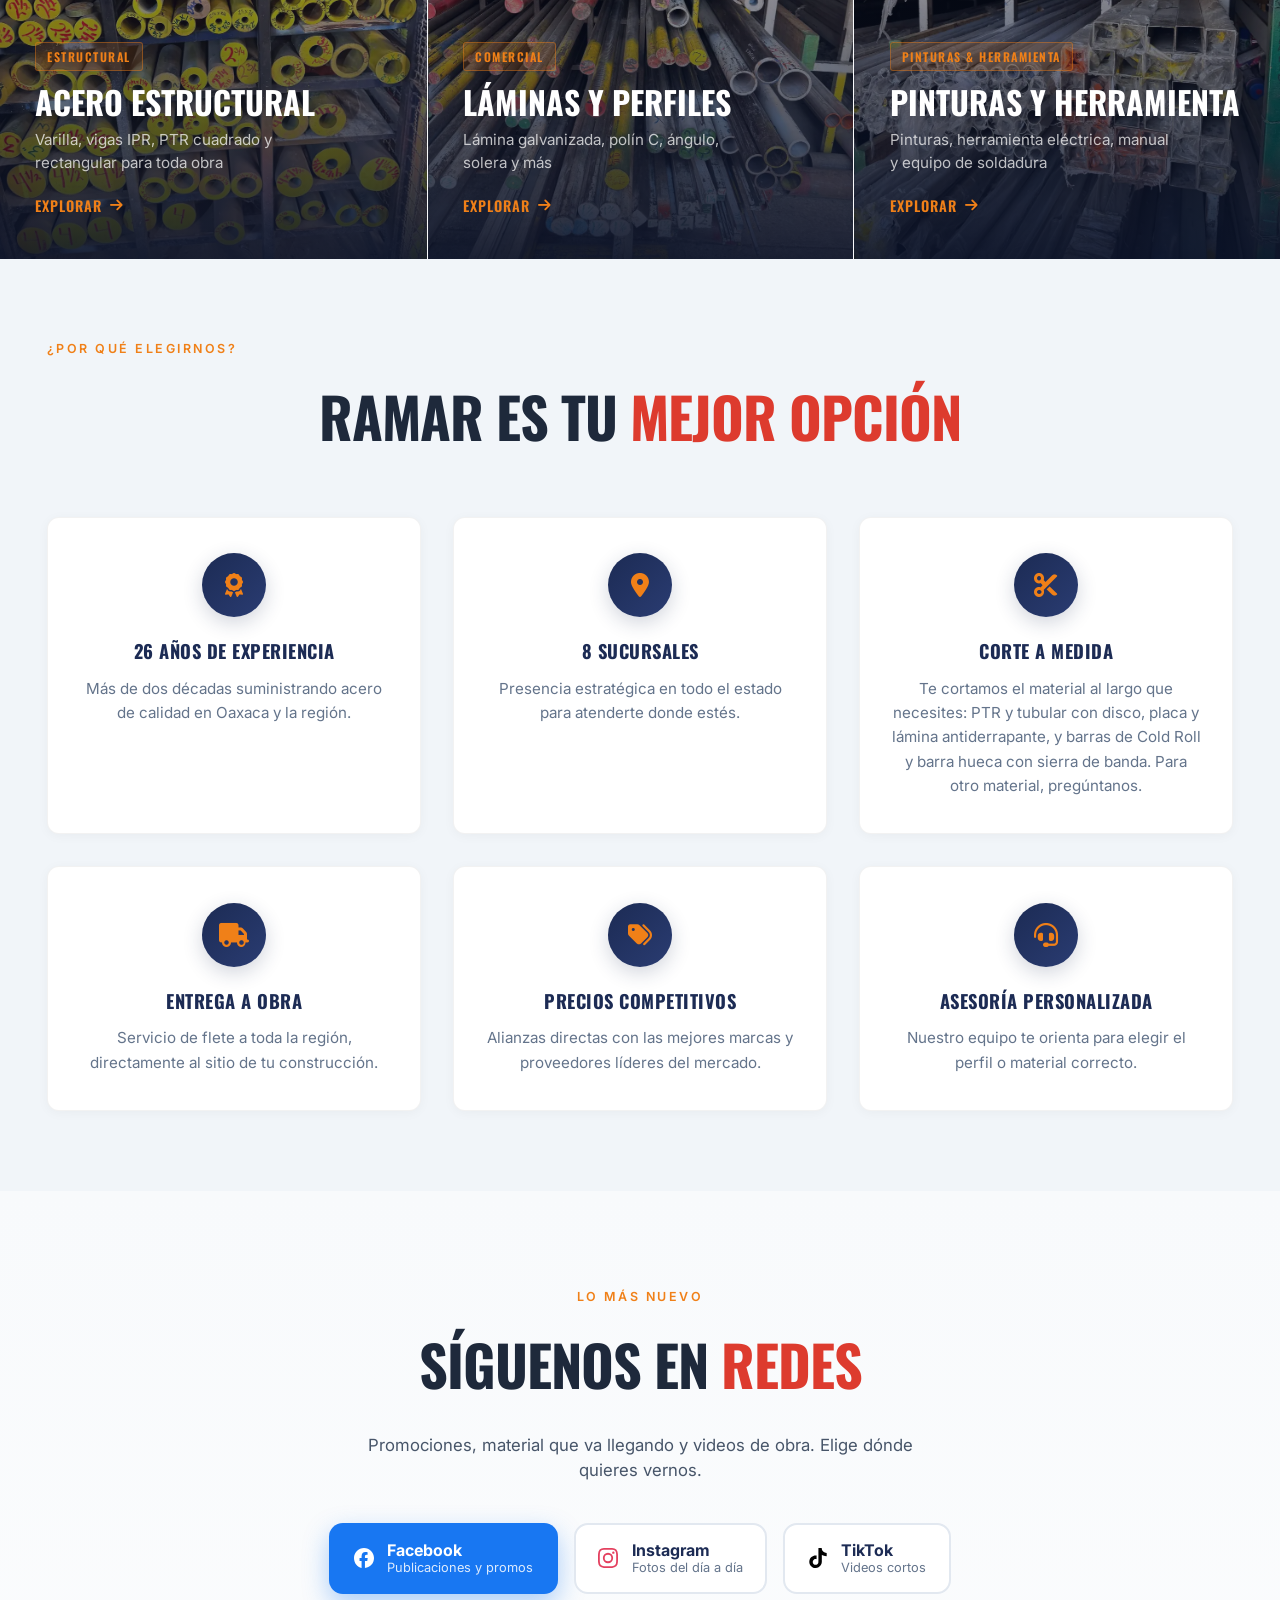
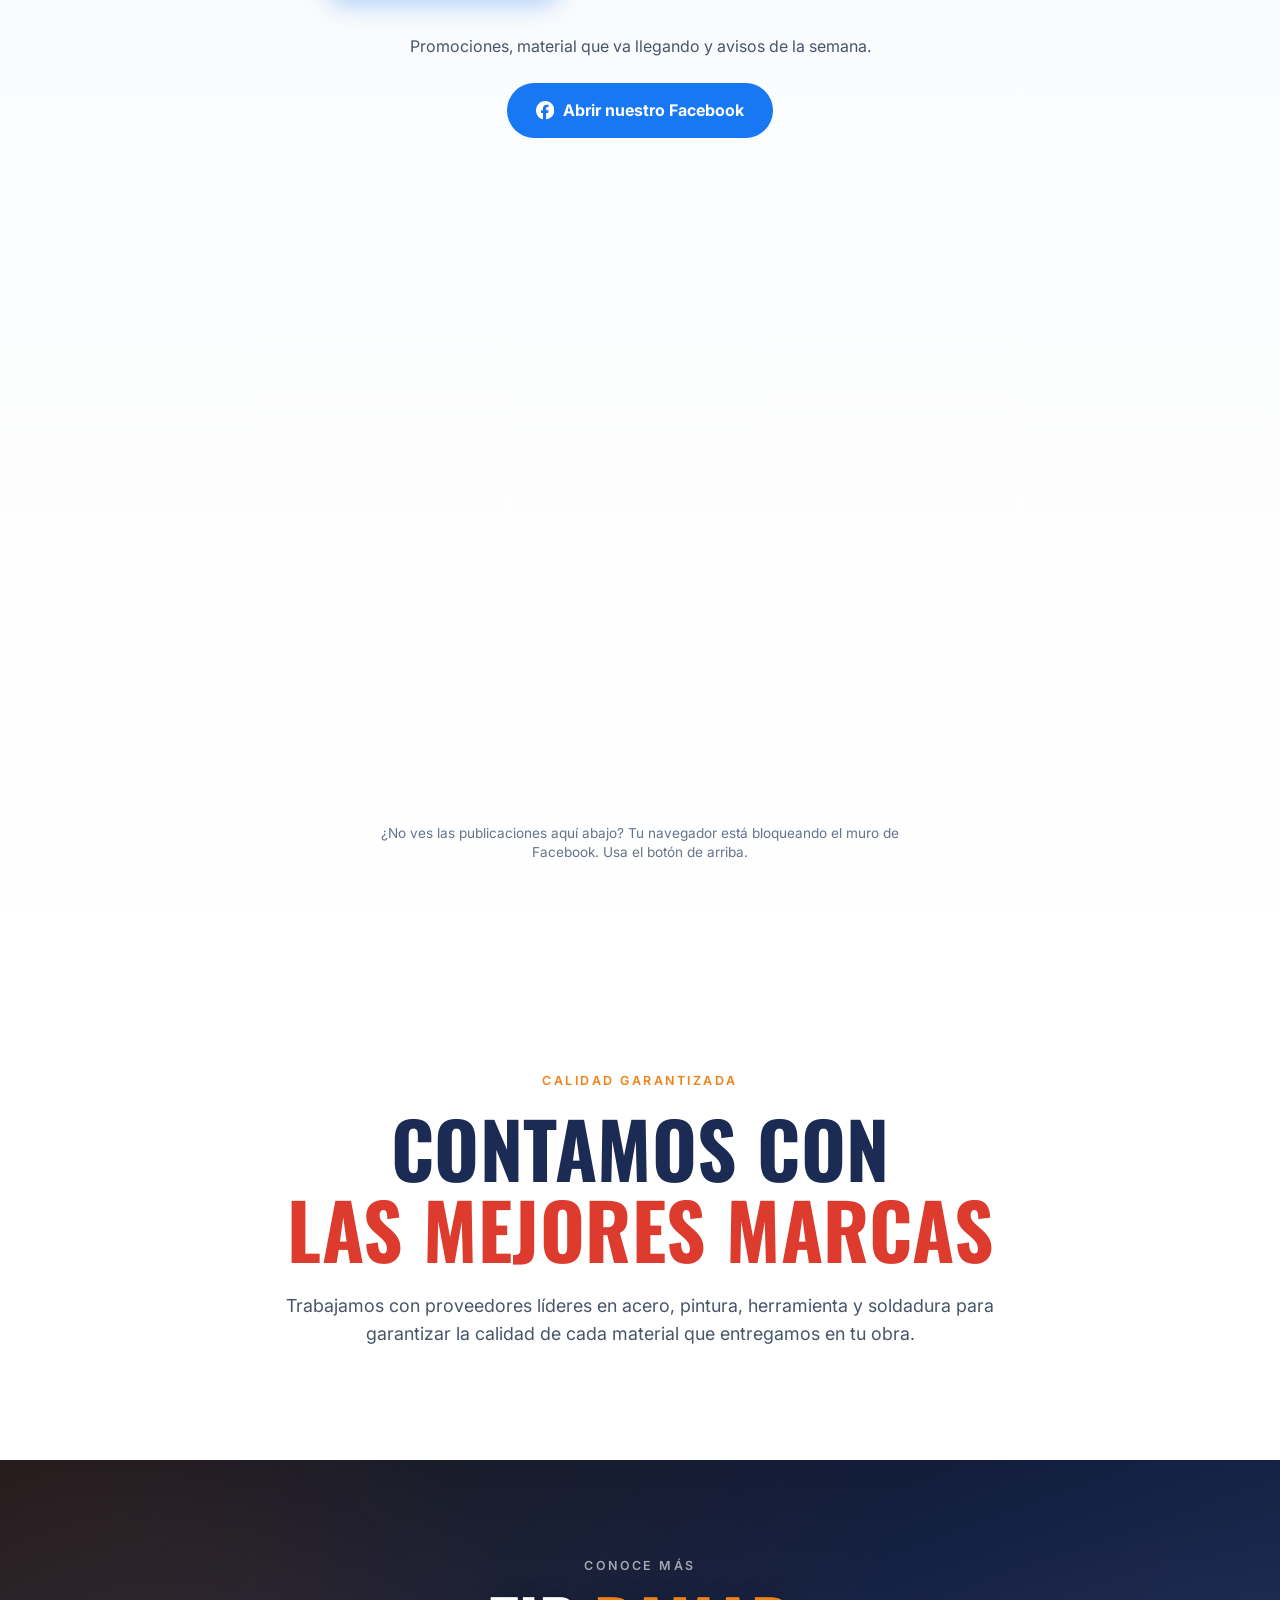
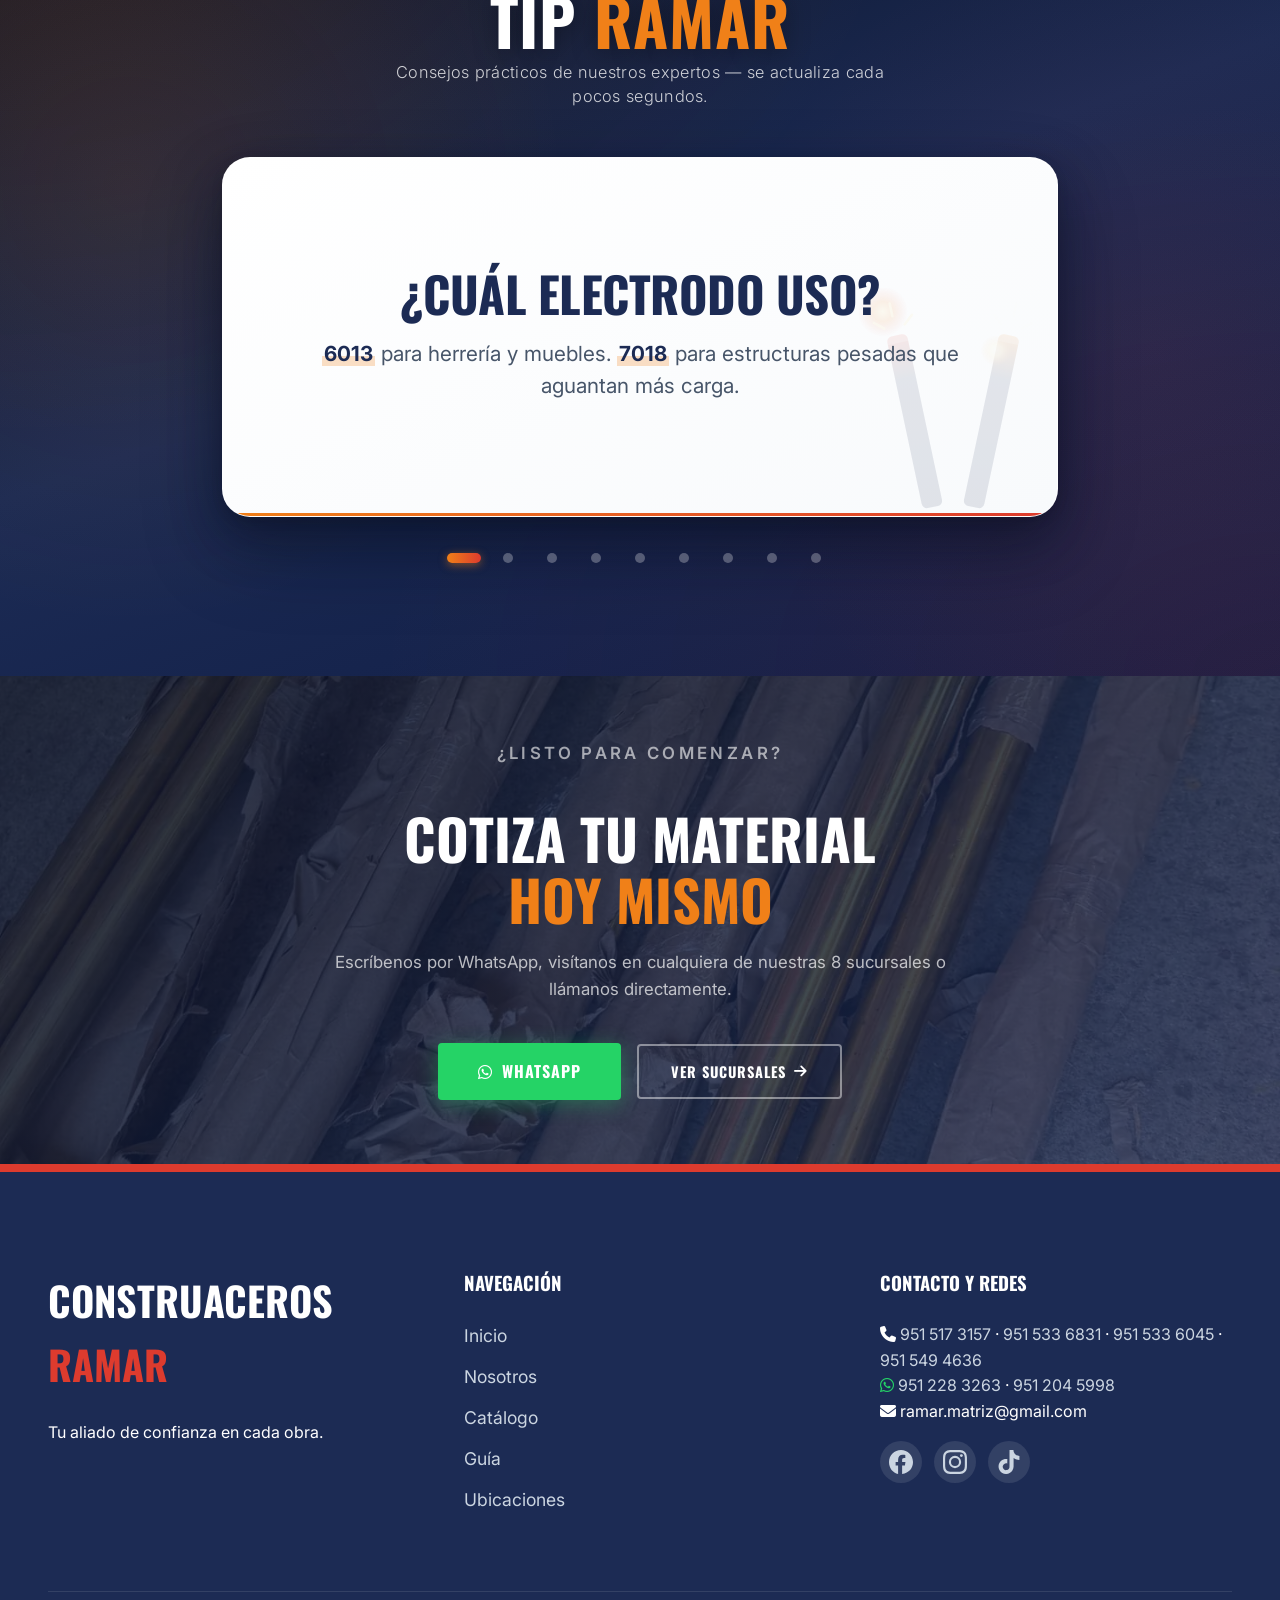
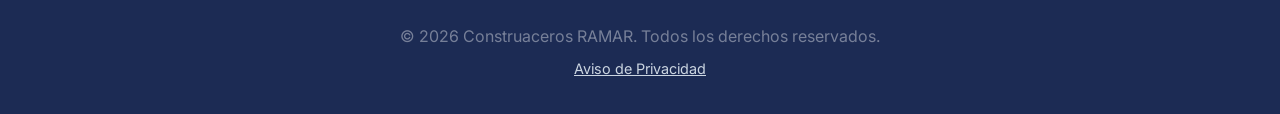
==== commit 0b7c4697: "feat: segundo WhatsApp de Matriz, 951 204 5998 A pedido del usuario. Es uno de los celulares de Matr" ====
--- a/index.html
+++ b/index.html
@@ -417,7 +417,7 @@
             <div class="footer-contact">
                 <h3>Contacto y Redes</h3>
                 <p><i class="fa-solid fa-phone"></i> <a href="tel:9515173157" style="color:#cbd5e1;text-decoration:none;">951 517 3157</a> · <a href="tel:9515336831" style="color:#cbd5e1;text-decoration:none;">951 533 6831</a> · <a href="tel:9515336045" style="color:#cbd5e1;text-decoration:none;">951 533 6045</a> · <a href="tel:9515494636" style="color:#cbd5e1;text-decoration:none;">951 549 4636</a></p>
-                <p><i class="fa-brands fa-whatsapp" style="color:#25D366;"></i> <a href="https://wa.me/5219512283263" target="_blank" rel="noopener" style="color:#cbd5e1;text-decoration:none;">951 228 3263</a></p>
+                <p><i class="fa-brands fa-whatsapp" style="color:#25D366;"></i> <a href="https://wa.me/5219512283263" target="_blank" rel="noopener" style="color:#cbd5e1;text-decoration:none;">951 228 3263</a> · <a href="https://wa.me/5219512045998" target="_blank" rel="noopener" style="color:#cbd5e1;text-decoration:none;">951 204 5998</a></p>
                 <p><i class="fa-solid fa-envelope"></i> ramar.matriz@gmail.com</p>
                 <div class="social-icons">
                     <a href="https://www.facebook.com/ConstruacerosRamarOficial" target="_blank" class="social-link fb" aria-label="Facebook"><svg aria-hidden="true" focusable="false"><use href="#ico-facebook"/></svg></a>
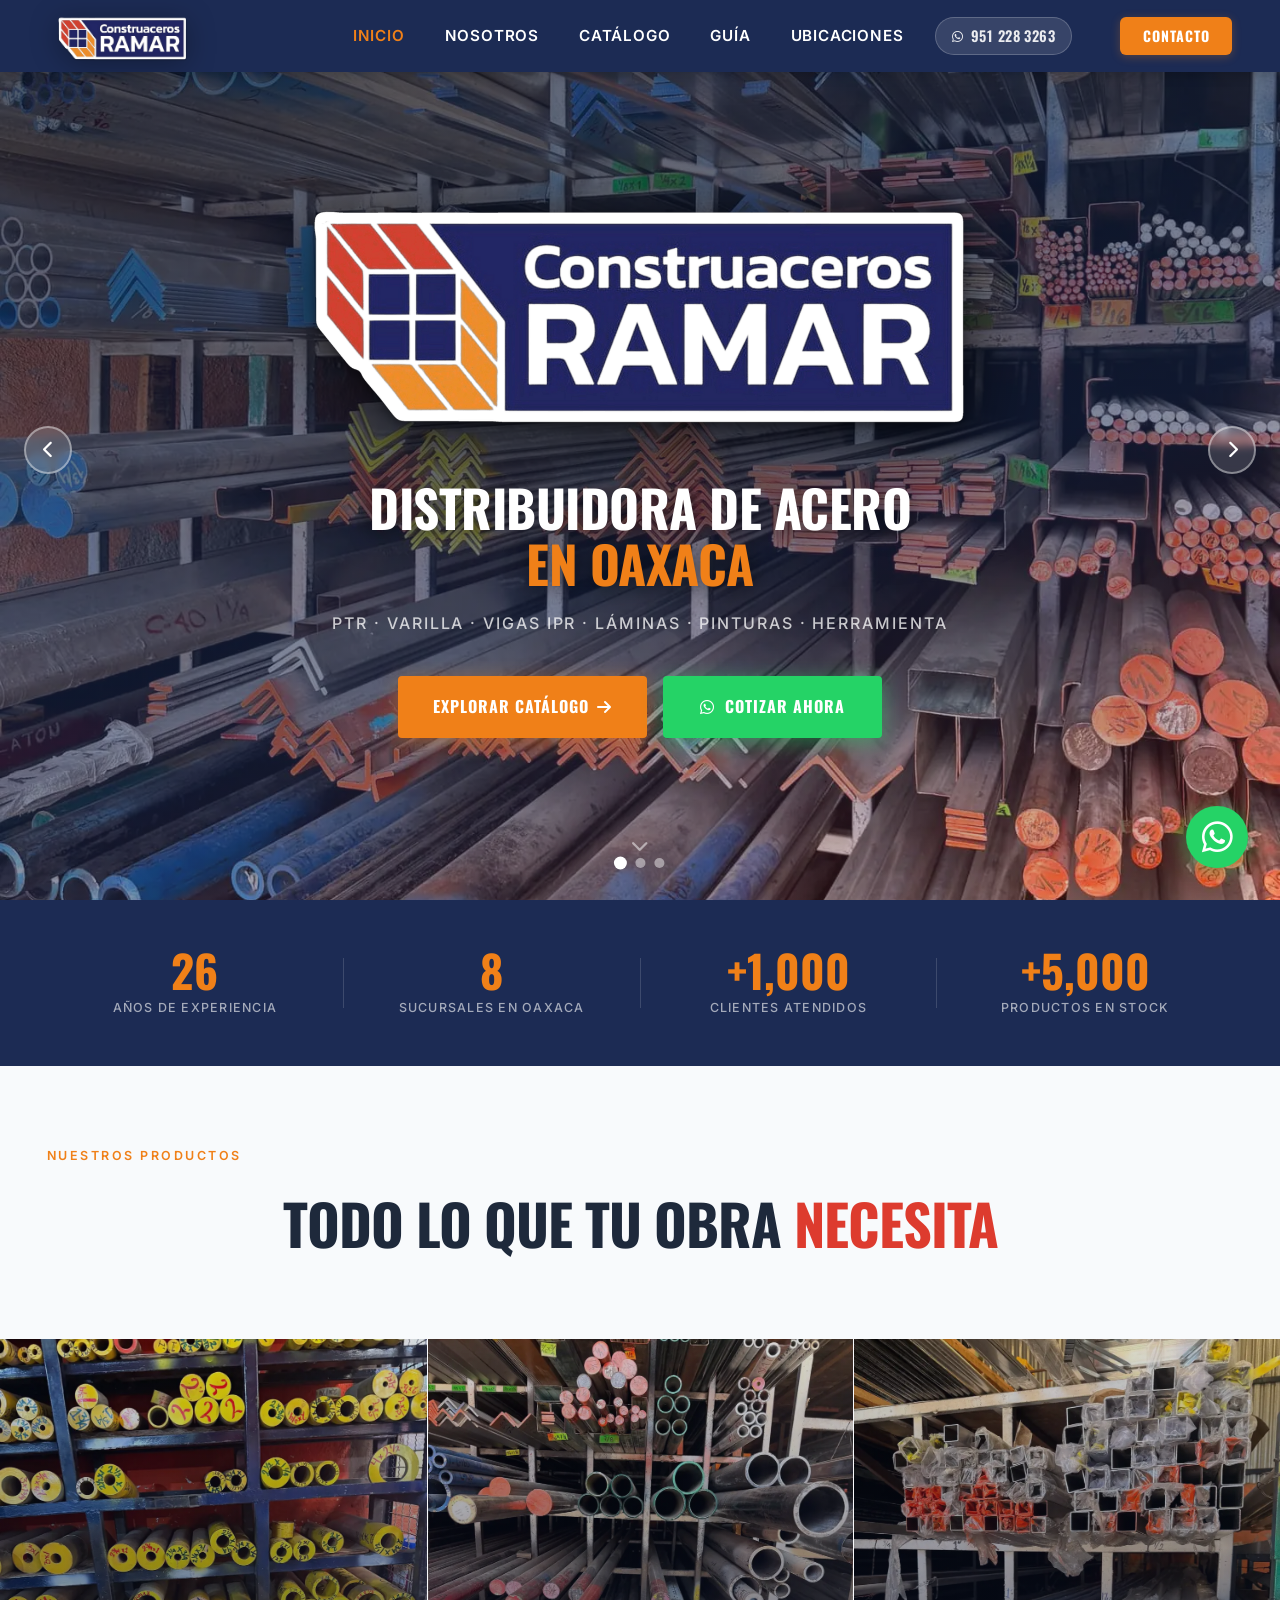
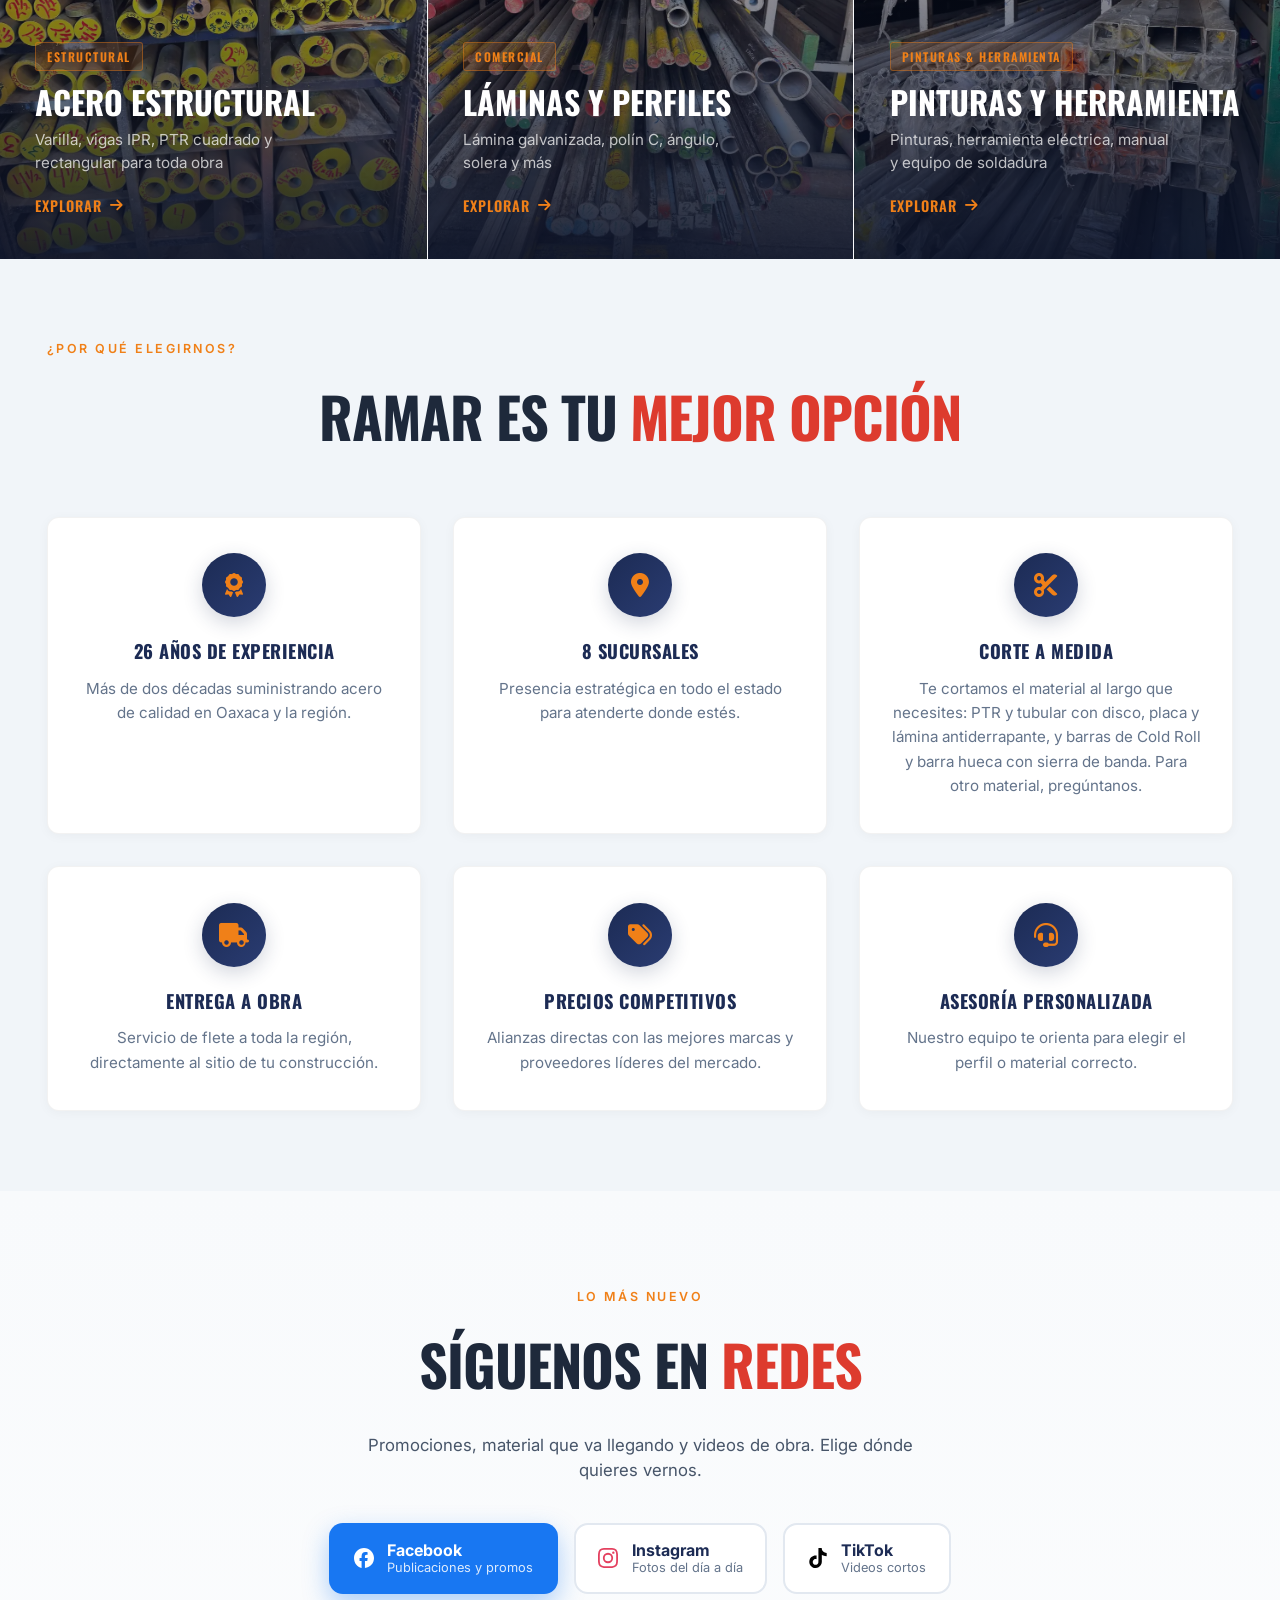
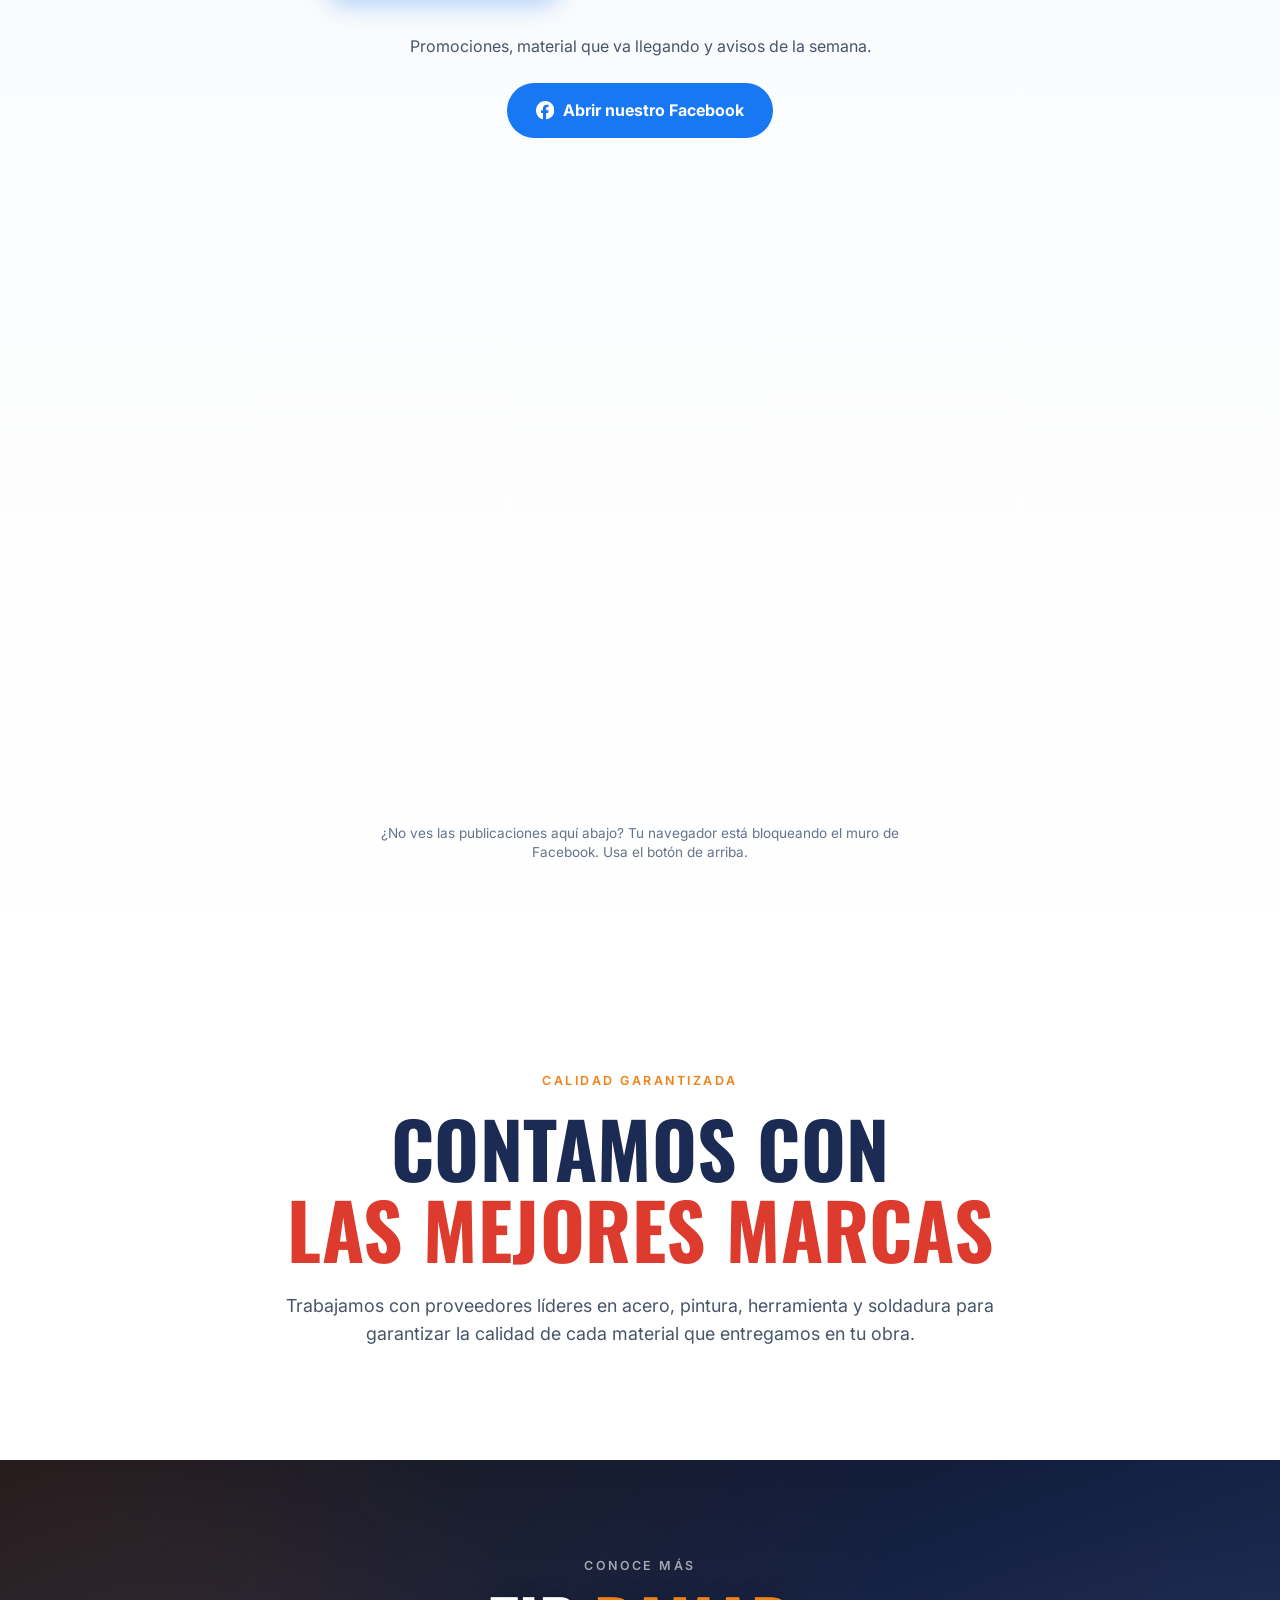
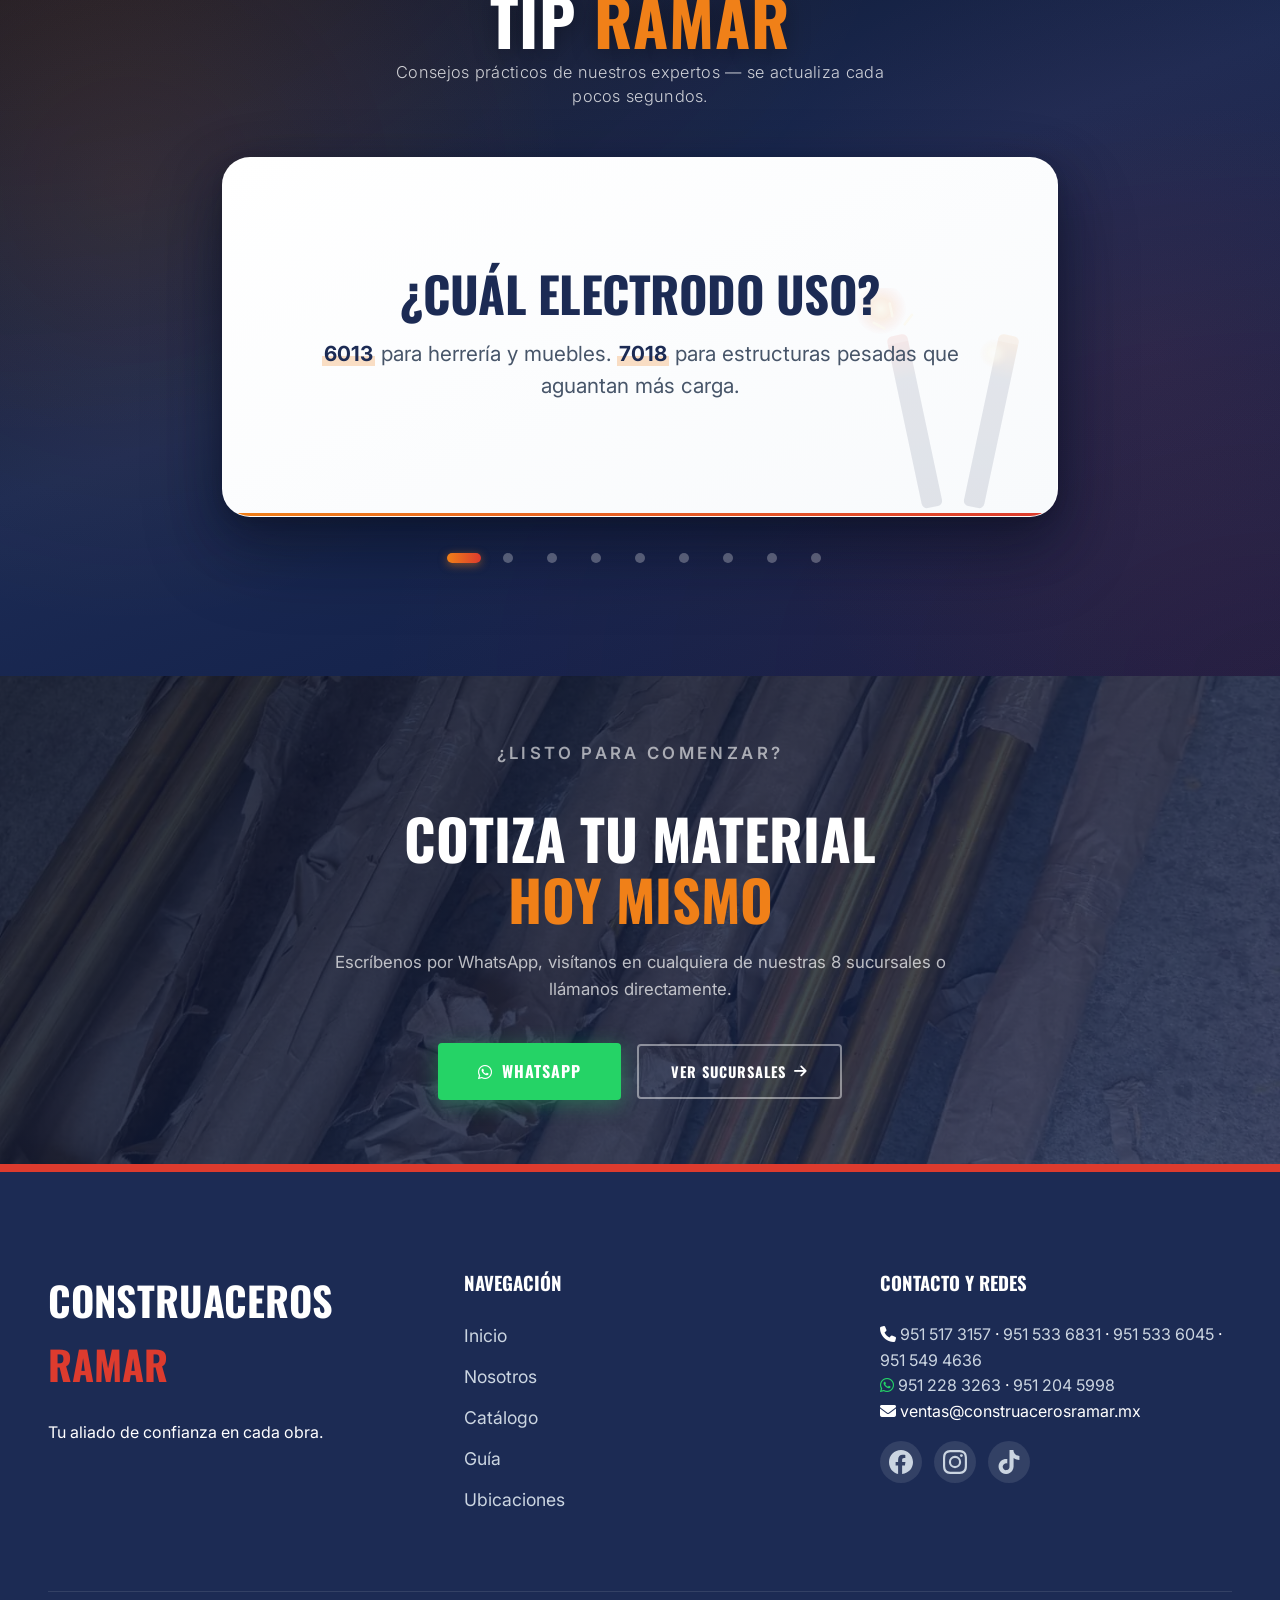
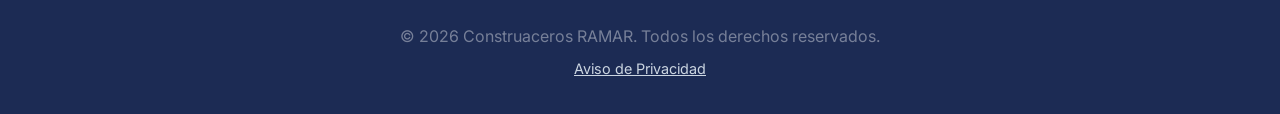
==== commit 0d187605: "feat: ventas@construacerosramar.mx como correo principal de ventas - Pie de las 8 páginas, Contacto," ====
--- a/index.html
+++ b/index.html
@@ -39,7 +39,7 @@
       "description": "Distribuidora de acero con 26 años en Oaxaca. 8 sucursales propias + 4 distribuidores autorizados.",
       "foundingDate": "2000",
       "telephone": "+52-951-228-3263",
-      "email": "ramar.matriz@gmail.com",
+      "email": "ventas@construacerosramar.mx",
       "address": {
         "@type": "PostalAddress",
         "streetAddress": "Av. del Valle #8 Bis, Col. Ex Garita",
@@ -418,7 +418,7 @@
                 <h3>Contacto y Redes</h3>
                 <p><i class="fa-solid fa-phone"></i> <a href="tel:9515173157" style="color:#cbd5e1;text-decoration:none;">951 517 3157</a> · <a href="tel:9515336831" style="color:#cbd5e1;text-decoration:none;">951 533 6831</a> · <a href="tel:9515336045" style="color:#cbd5e1;text-decoration:none;">951 533 6045</a> · <a href="tel:9515494636" style="color:#cbd5e1;text-decoration:none;">951 549 4636</a></p>
                 <p><i class="fa-brands fa-whatsapp" style="color:#25D366;"></i> <a href="https://wa.me/5219512283263" target="_blank" rel="noopener" style="color:#cbd5e1;text-decoration:none;">951 228 3263</a> · <a href="https://wa.me/5219512045998" target="_blank" rel="noopener" style="color:#cbd5e1;text-decoration:none;">951 204 5998</a></p>
-                <p><i class="fa-solid fa-envelope"></i> ramar.matriz@gmail.com</p>
+                <p><i class="fa-solid fa-envelope"></i> <a href="mailto:ventas@construacerosramar.mx" style="color:inherit;text-decoration:none">ventas@construacerosramar.mx</a></p>
                 <div class="social-icons">
                     <a href="https://www.facebook.com/ConstruacerosRamarOficial" target="_blank" class="social-link fb" aria-label="Facebook"><svg aria-hidden="true" focusable="false"><use href="#ico-facebook"/></svg></a>
                     <a href="https://www.instagram.com/ramar.oficial" target="_blank" class="social-link ig" aria-label="Instagram"><svg aria-hidden="true" focusable="false"><use href="#ico-instagram"/></svg></a>
